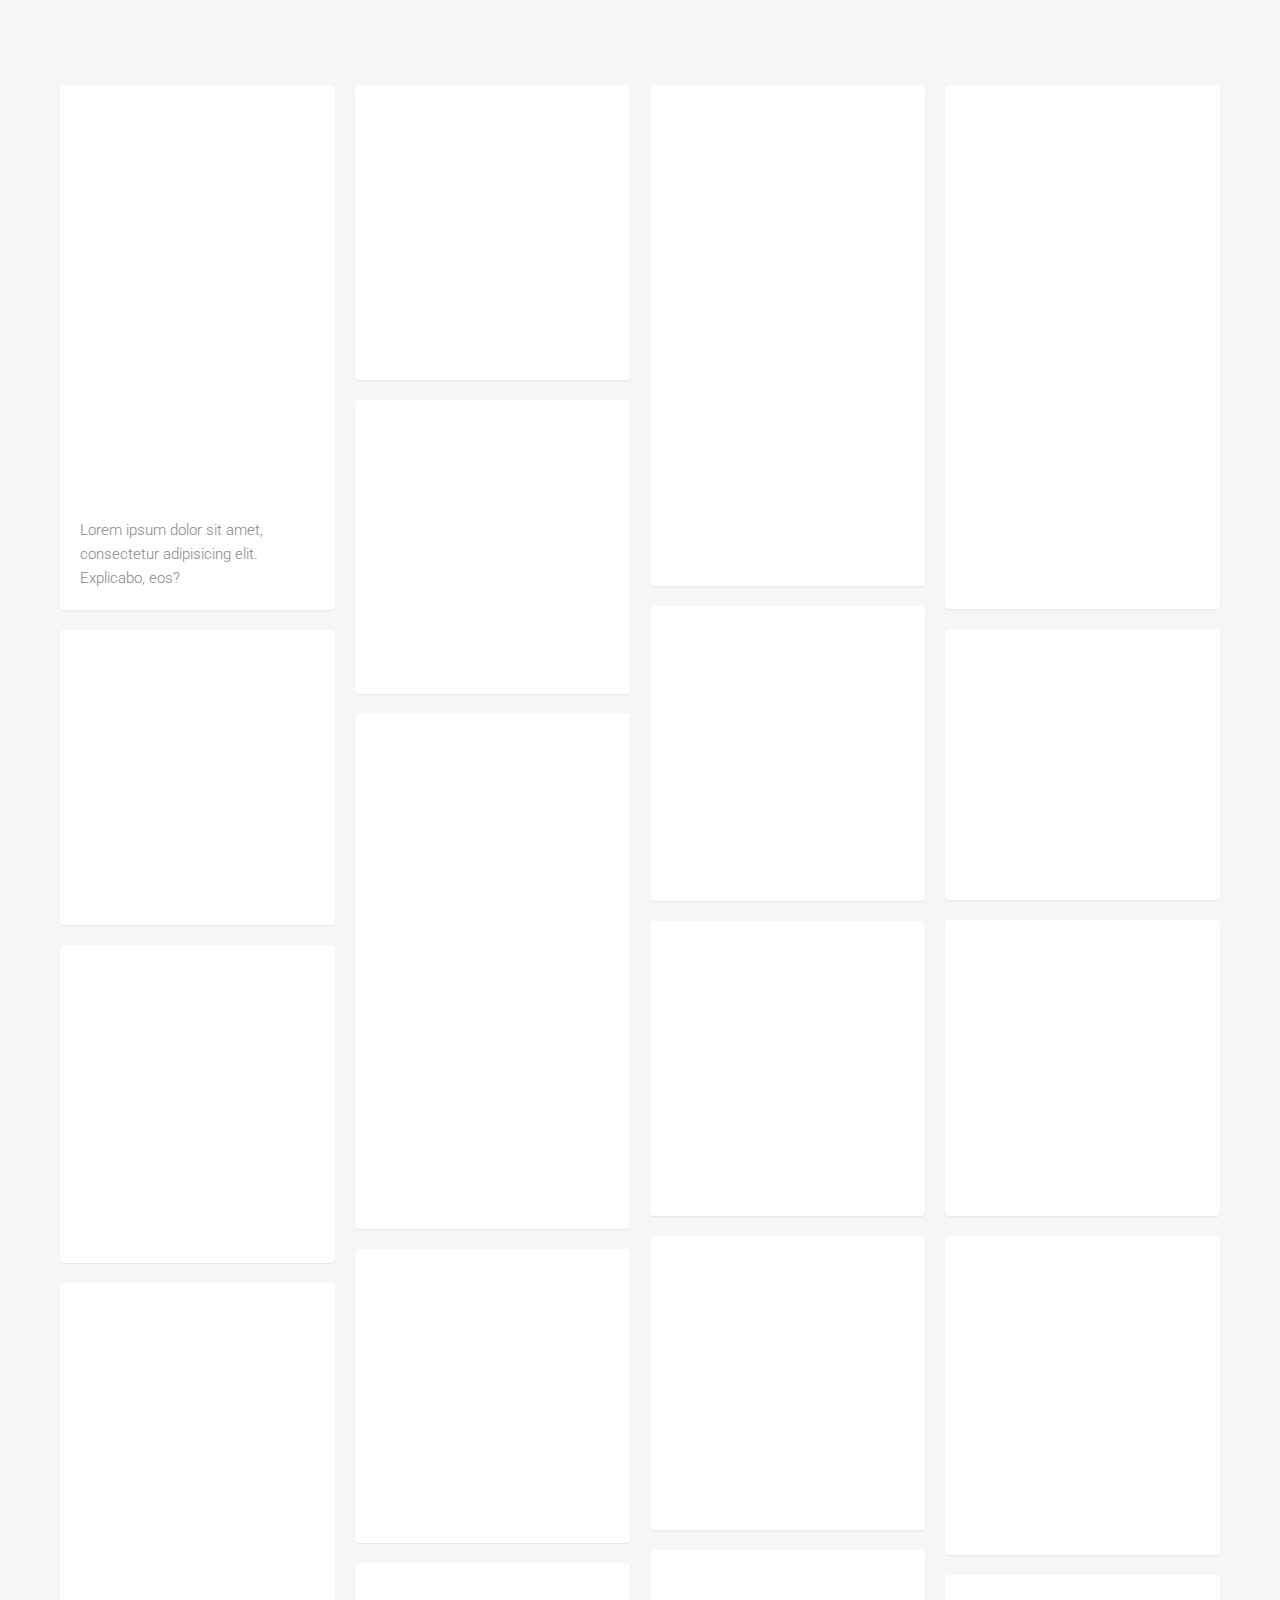
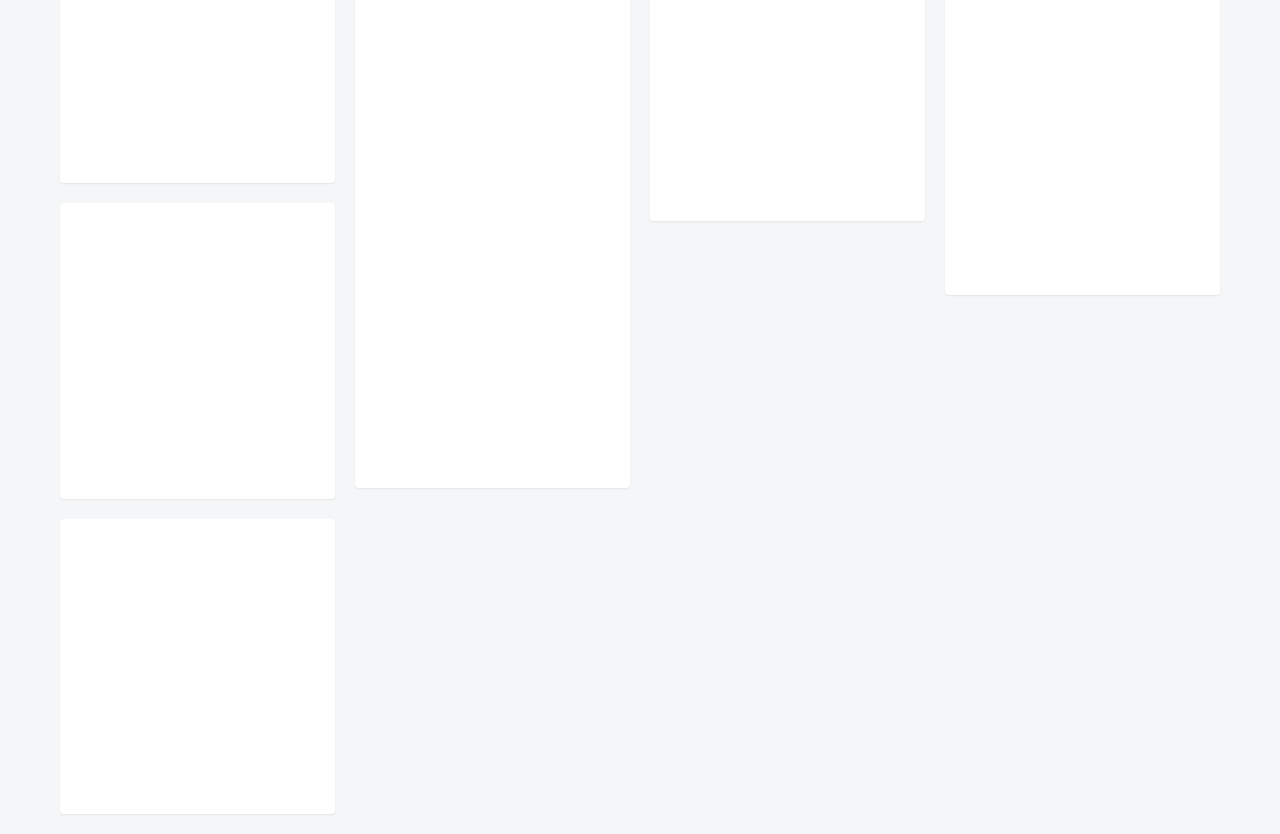
==== gallery/index.html @ cce954d1 "gallary" ====
<!DOCTYPE html>
<!--[if lt IE 7]>      <html class="no-js lt-ie9 lt-ie8 lt-ie7"> <![endif]-->
<!--[if IE 7]>         <html class="no-js lt-ie9 lt-ie8"> <![endif]-->
<!--[if IE 8]>         <html class="no-js lt-ie9"> <![endif]-->
<!--[if gt IE 8]><!--> <html class="no-js"> <!--<![endif]-->
	<head>
	<meta charset="utf-8">
	<meta http-equiv="X-UA-Compatible" content="IE=edge">
	<title>Hydrogen &mdash; A free HTML5 Template by FREEHTML5.CO</title>
	<meta name="viewport" content="width=device-width, initial-scale=1">
	<meta name="description" content="Free HTML5 Template by FREEHTML5.CO" />
	<meta name="keywords" content="free html5, free template, free bootstrap, html5, css3, mobile first, responsive" />
	<meta name="author" content="FREEHTML5.CO" />


  <!-- Facebook and Twitter integration -->
	<meta property="og:title" content=""/>
	<meta property="og:image" content=""/>
	<meta property="og:url" content=""/>
	<meta property="og:site_name" content=""/>
	<meta property="og:description" content=""/>
	<meta name="twitter:title" content="" />
	<meta name="twitter:image" content="" />
	<meta name="twitter:url" content="" />
	<meta name="twitter:card" content="" />

	<!-- Place favicon.ico and apple-touch-icon.png in the root directory -->
	<link rel="shortcut icon" href="favicon.ico">

	<!-- Google Webfonts -->
	<link href='http://fonts.googleapis.com/css?family=Roboto:400,300,100,500' rel='stylesheet' type='text/css'>
	<link href='https://fonts.googleapis.com/css?family=Montserrat:400,700' rel='stylesheet' type='text/css'>
	
	<!-- Animate.css -->
	<link rel="stylesheet" href="css/animate.css">
	<!-- Icomoon Icon Fonts-->
	<link rel="stylesheet" href="css/icomoon.css">
	<!-- Magnific Popup -->
	<link rel="stylesheet" href="css/magnific-popup.css">
	<!-- Salvattore -->
	<link rel="stylesheet" href="css/salvattore.css">
	<!-- Theme Style -->
	<link rel="stylesheet" href="css/style.css">
	<!-- Modernizr JS -->
	<script src="js/modernizr-2.6.2.min.js"></script>
	<!-- FOR IE9 below -->
	<!--[if lt IE 9]>
	<script src="js/respond.min.js"></script>
	<![endif]-->

	</head>
	<body>
	
	<div id="fh5co-main">
		<div class="container">

			<div class="row">

        <div id="fh5co-board" data-columns>

        	<div class="item">
        		<div class="animate-box">
	        		<a href="images/img_1.jpg" class="image-popup fh5co-board-img" title="Lorem ipsum dolor sit amet, consectetur adipisicing elit. Explicabo, eos?"><img src="images/img_1.jpg" alt="Free HTML5 Bootstrap template"></a>
        		</div>
        		<div class="fh5co-desc">Lorem ipsum dolor sit amet, consectetur adipisicing elit. Explicabo, eos?</div>
        	</div>
        	<div class="item">
        		<div class="animate-box">
	        		<a href="images/img_2.jpg" class="image-popup fh5co-board-img"><img src="images/img_2.jpg" alt="Free HTML5 Bootstrap template"></a>
	        		<div class="fh5co-desc">Veniam voluptatum voluptas tempora debitis harum totam vitae hic quos.</div>
        		</div>
        	</div>
        	<div class="item">
        		<div class="animate-box">
	        		<a href="images/img_3.jpg" class="image-popup fh5co-board-img"><img src="images/img_3.jpg" alt="Free HTML5 Bootstrap template"></a>
	        		<div class="fh5co-desc">Optio commodi quod vitae, vel, officiis similique quaerat odit dicta.</div>
        		</div>
        	</div>
        	<div class="item">
        		<div class="animate-box">
	        		<a href="images/img_4.jpg" class="image-popup fh5co-board-img"><img src="images/img_4.jpg" alt="Free HTML5 Bootstrap template"></a>
	        		<div class="fh5co-desc">Dolore itaque deserunt sit, at exercitationem delectus, consequuntur quaerat sapiente.</div>
        		</div>
        	</div>
        	<div class="item">
        		<div class="animate-box">
	        		<a href="images/img_5.jpg" class="image-popup fh5co-board-img"><img src="images/img_5.jpg" alt="Free HTML5 Bootstrap template"></a>
	        		<div class="fh5co-desc">Tempora distinctio inventore, nisi excepturi pariatur tempore sit quasi animi.</div>
        		</div>
        	</div>
        	<div class="item">
        		<div class="animate-box">
	        		<a href="images/img_6.jpg" class="image-popup fh5co-board-img"><img src="images/img_6.jpg" alt="Free HTML5 Bootstrap template"></a>
	        		<div class="fh5co-desc">Sequi, eaque suscipit accusamus. Necessitatibus libero, unde a nesciunt repellendus!</div>
        		</div>
        	</div>
        	<div class="item">
        		<div class="animate-box">
	        		<a href="images/img_7.jpg" class="image-popup fh5co-board-img"><img src="images/img_7.jpg" alt="Free HTML5 Bootstrap template"></a>
	        		<div class="fh5co-desc">Necessitatibus distinctio eos ipsam cum hic temporibus assumenda deleniti, soluta.</div>
        		</div>
        	</div>
        	<div class="item">
        		<div class="animate-box">
	        		<a href="images/img_8.jpg" class="image-popup fh5co-board-img"><img src="images/img_8.jpg" alt="Free HTML5 Bootstrap template"></a>
	        		<div class="fh5co-desc">Debitis voluptatum est error nulla voluptate eum maiores animi quasi?</div>
        		</div>
        	</div>
        	<div class="item">
        		<div class="animate-box">
	        		<a href="images/img_9.jpg" class="image-popup fh5co-board-img"><img src="images/img_9.jpg" alt="Free HTML5 Bootstrap template"></a>
	        		<div class="fh5co-desc">Maxime qui eius quisquam quidem quos unde consectetur accusamus adipisci!</div>
        		</div>
        	</div>
        	<div class="item">
        		<div class="animate-box">
	        		<a href="images/img_21.jpg" class="image-popup fh5co-board-img"><img src="images/img_21.jpg" alt="Free HTML5 Bootstrap template"></a>
	        		<div class="fh5co-desc">Deleniti aliquid, accusantium, consectetur harum eligendi vitae quaerat reiciendis sit?</div>
        		</div>
        	</div>
        	<div class="item">
        		<div class="animate-box">
	        		<a href="images/img_10.jpg" class="image-popup fh5co-board-img"><img src="images/img_10.jpg" alt="Free HTML5 Bootstrap template"></a>
	        		<div class="fh5co-desc">Incidunt, eaque et. Et odio excepturi, eveniet facilis explicabo assumenda.</div>
        		</div>
        	</div>
        	<div class="item">
        		<div class="animate-box">
	        		<a href="images/img_11.jpg" class="image-popup fh5co-board-img"><img src="images/img_11.jpg" alt="Free HTML5 Bootstrap template"></a>
	        		<div class="fh5co-desc">Laborum dolores nihil voluptates quas alias distinctio fugiat tempora sit.</div>
        		</div>
        	</div>
        	<div class="item">
        		<div class="animate-box">
	        		<a href="images/img_12.jpg" class="image-popup fh5co-board-img"><img src="images/img_12.jpg" alt="Free HTML5 Bootstrap template"></a>
	        		<div class="fh5co-desc">Sit, quis nulla amet numquam fugit, in reiciendis laboriosam dolor.</div>
        		</div>
        	</div>
        	<div class="item">
        		<div class="animate-box">
	        		<a href="images/img_23.jpg" class="image-popup fh5co-board-img"><img src="images/img_23.jpg" alt="Free HTML5 Bootstrap template"></a>
	        		<div class="fh5co-desc">Sunt numquam itaque delectus, dignissimos dolorem obcaecati vel, atque eos.</div>
        		</div>
        	</div>
        	<div class="item">
        		<div class="animate-box">
	        		<a href="images/img_24.jpg" class="image-popup fh5co-board-img"><img src="images/img_24.jpg" alt="Free HTML5 Bootstrap template"></a>
	        		<div class="fh5co-desc">Adipisci consequuntur ipsa fugit perspiciatis eligendi. Omnis blanditiis, totam placeat.</div>
        		</div>
        	</div>
        	<div class="item">
        		<div class="animate-box">
	        		<a href="images/img_25.jpg" class="image-popup fh5co-board-img"><img src="images/img_25.jpg" alt="Free HTML5 Bootstrap template"></a>
	        		<div class="fh5co-desc">Quos repellendus repudiandae debitis reprehenderit cupiditate cumque accusamus exercitationem, harum.</div>
        		</div>
        	</div>
        	<div class="item">
        		<div class="animate-box">
	        		<a href="images/img_26.jpg" class="image-popup fh5co-board-img"><img src="images/img_26.jpg" alt="Free HTML5 Bootstrap template"></a>
	        		<div class="fh5co-desc">Sunt numquam itaque delectus, dignissimos dolorem obcaecati vel, atque eos.</div>
        		</div>
        	</div>
        	<div class="item">
        		<div class="animate-box">
	        		<a href="images/img_27.jpg" class="image-popup fh5co-board-img"><img src="images/img_27.jpg" alt="Free HTML5 Bootstrap template"></a>
	        		<div class="fh5co-desc">Adipisci consequuntur ipsa fugit perspiciatis eligendi. Omnis blanditiis, totam placeat.</div>
        		</div>
        	</div>
        	<div class="item">
        		<div class="animate-box">
	        		<a href="images/img_28.jpg" class="image-popup fh5co-board-img"><img src="images/img_28.jpg" alt="Free HTML5 Bootstrap template"></a>
	        		<div class="fh5co-desc">Adipisci consequuntur ipsa fugit perspiciatis eligendi. Omnis blanditiis, totam placeat.</div>
        		</div>
        	</div>
        	<div class="item">
        		<div class="animate-box">
	        		<a href="images/img_29.jpg" class="image-popup fh5co-board-img"><img src="images/img_29.jpg" alt="Free HTML5 Bootstrap template"></a>
	        		<div class="fh5co-desc">Adipisci consequuntur ipsa fugit perspiciatis eligendi. Omnis blanditiis, totam placeat.</div>
        		</div>
        	</div>
        	<div class="item">
        		<div class="animate-box">
	        		<a href="images/img_30.jpg" class="image-popup fh5co-board-img"><img src="images/img_30.jpg" alt="Free HTML5 Bootstrap template"></a>
	        		<div class="fh5co-desc">Adipisci consequuntur ipsa fugit perspiciatis eligendi. Omnis blanditiis, totam placeat.</div>
        		</div>
        	</div>
        </div>
        </div>
       </div>
	</div>



	<!-- jQuery -->
	<script src="js/jquery.min.js"></script>
	<!-- jQuery Easing -->
	<script src="js/jquery.easing.1.3.js"></script>
	<!-- Bootstrap -->
	<script src="js/bootstrap.min.js"></script>
	<!-- Waypoints -->
	<script src="js/jquery.waypoints.min.js"></script>
	<!-- Magnific Popup -->
	<script src="js/jquery.magnific-popup.min.js"></script>
	<!-- Salvattore -->
	<script src="js/salvattore.min.js"></script>
	<!-- Main JS -->
	<script src="js/main.js"></script>

	

	
	</body>
</html>
---- gallery/css/icomoon.css ----
@font-face {
	font-family: 'icomoon';
	src:url('../fonts/icomoon/icomoon.eot?srf3rx');
	src:url('../fonts/icomoon/icomoon.eot?srf3rx#iefix') format('embedded-opentype'),
		url('../fonts/icomoon/icomoon.ttf?srf3rx') format('truetype'),
		url('../fonts/icomoon/icomoon.woff?srf3rx') format('woff'),
		url('../fonts/icomoon/icomoon.svg?srf3rx#icomoon') format('svg');
	font-weight: normal;
	font-style: normal;
}

[class^="icon-"], [class*=" icon-"] {
	font-family: 'icomoon';
	speak: none;
	font-style: normal;
	font-weight: normal;
	font-variant: normal;
	text-transform: none;
	line-height: 1;

	/* Better Font Rendering =========== */
	-webkit-font-smoothing: antialiased;
	-moz-osx-font-smoothing: grayscale;
}

.icon-add-to-list:before {
	content: "\e600";
}
.icon-classic-computer:before {
	content: "\e601";
}
.icon-controller-fast-backward:before {
	content: "\e602";
}
.icon-creative-commons-attribution:before {
	content: "\e603";
}
.icon-creative-commons-noderivs:before {
	content: "\e604";
}
.icon-creative-commons-noncommercial-eu:before {
	content: "\e605";
}
.icon-creative-commons-noncommercial-us:before {
	content: "\e606";
}
.icon-creative-commons-public-domain:before {
	content: "\e607";
}
.icon-creative-commons-remix:before {
	content: "\e608";
}
.icon-creative-commons-share:before {
	content: "\e609";
}
.icon-creative-commons-sharealike:before {
	content: "\e60a";
}
.icon-creative-commons:before {
	content: "\e60b";
}
.icon-document-landscape:before {
	content: "\e60c";
}
.icon-remove-user:before {
	content: "\e60d";
}
.icon-warning:before {
	content: "\e60e";
}
.icon-arrow-bold-down:before {
	content: "\e60f";
}
.icon-arrow-bold-left:before {
	content: "\e610";
}
.icon-arrow-bold-right:before {
	content: "\e611";
}
.icon-arrow-bold-up:before {
	content: "\e612";
}
.icon-arrow-down:before {
	content: "\e613";
}
.icon-arrow-left:before {
	content: "\e614";
}
.icon-arrow-long-down:before {
	content: "\e615";
}
.icon-arrow-long-left:before {
	content: "\e616";
}
.icon-arrow-long-right:before {
	content: "\e617";
}
.icon-arrow-long-up:before {
	content: "\e618";
}
.icon-arrow-right:before {
	content: "\e619";
}
.icon-arrow-up:before {
	content: "\e61a";
}
.icon-arrow-with-circle-down:before {
	content: "\e61b";
}
.icon-arrow-with-circle-left:before {
	content: "\e61c";
}
.icon-arrow-with-circle-right:before {
	content: "\e61d";
}
.icon-arrow-with-circle-up:before {
	content: "\e61e";
}
.icon-bookmark:before {
	content: "\e61f";
}
.icon-bookmarks:before {
	content: "\e620";
}
.icon-chevron-down:before {
	content: "\e621";
}
.icon-chevron-left:before {
	content: "\e622";
}
.icon-chevron-right:before {
	content: "\e623";
}
.icon-chevron-small-down:before {
	content: "\e624";
}
.icon-chevron-small-left:before {
	content: "\e625";
}
.icon-chevron-small-right:before {
	content: "\e626";
}
.icon-chevron-small-up:before {
	content: "\e627";
}
.icon-chevron-thin-down:before {
	content: "\e628";
}
.icon-chevron-thin-left:before {
	content: "\e629";
}
.icon-chevron-thin-right:before {
	content: "\e62a";
}
.icon-chevron-thin-up:before {
	content: "\e62b";
}
.icon-chevron-up:before {
	content: "\e62c";
}
.icon-chevron-with-circle-down:before {
	content: "\e62d";
}
.icon-chevron-with-circle-left:before {
	content: "\e62e";
}
.icon-chevron-with-circle-right:before {
	content: "\e62f";
}
.icon-chevron-with-circle-up:before {
	content: "\e630";
}
.icon-cloud:before {
	content: "\e631";
}
.icon-controller-fast-forward:before {
	content: "\e632";
}
.icon-controller-jump-to-start:before {
	content: "\e633";
}
.icon-controller-next:before {
	content: "\e634";
}
.icon-controller-paus:before {
	content: "\e635";
}
.icon-controller-play:before {
	content: "\e636";
}
.icon-controller-record:before {
	content: "\e637";
}
.icon-controller-stop:before {
	content: "\e638";
}
.icon-controller-volume:before {
	content: "\e639";
}
.icon-dot-single:before {
	content: "\e63a";
}
.icon-dots-three-horizontal:before {
	content: "\e63b";
}
.icon-dots-three-vertical:before {
	content: "\e63c";
}
.icon-dots-two-horizontal:before {
	content: "\e63d";
}
.icon-dots-two-vertical:before {
	content: "\e63e";
}
.icon-download:before {
	content: "\e63f";
}
.icon-emoji-flirt:before {
	content: "\e640";
}
.icon-flow-branch:before {
	content: "\e641";
}
.icon-flow-cascade:before {
	content: "\e642";
}
.icon-flow-line:before {
	content: "\e643";
}
.icon-flow-parallel:before {
	content: "\e644";
}
.icon-flow-tree:before {
	content: "\e645";
}
.icon-install:before {
	content: "\e646";
}
.icon-layers:before {
	content: "\e647";
}
.icon-open-book:before {
	content: "\e648";
}
.icon-resize-100:before {
	content: "\e649";
}
.icon-resize-full-screen:before {
	content: "\e64a";
}
.icon-save:before {
	content: "\e64b";
}
.icon-select-arrows:before {
	content: "\e64c";
}
.icon-sound-mute:before {
	content: "\e64d";
}
.icon-sound:before {
	content: "\e64e";
}
.icon-trash:before {
	content: "\e64f";
}
.icon-triangle-down:before {
	content: "\e650";
}
.icon-triangle-left:before {
	content: "\e651";
}
.icon-triangle-right:before {
	content: "\e652";
}
.icon-triangle-up:before {
	content: "\e653";
}
.icon-uninstall:before {
	content: "\e654";
}
.icon-upload-to-cloud:before {
	content: "\e655";
}
.icon-upload:before {
	content: "\e656";
}
.icon-add-user:before {
	content: "\e657";
}
.icon-address:before {
	content: "\e658";
}
.icon-adjust:before {
	content: "\e659";
}
.icon-air:before {
	content: "\e65a";
}
.icon-aircraft-landing:before {
	content: "\e65b";
}
.icon-aircraft-take-off:before {
	content: "\e65c";
}
.icon-aircraft:before {
	content: "\e65d";
}
.icon-align-bottom:before {
	content: "\e65e";
}
.icon-align-horizontal-middle:before {
	content: "\e65f";
}
.icon-align-left:before {
	content: "\e660";
}
.icon-align-right:before {
	content: "\e661";
}
.icon-align-top:before {
	content: "\e662";
}
.icon-align-vertical-middle:before {
	content: "\e663";
}
.icon-archive:before {
	content: "\e664";
}
.icon-area-graph:before {
	content: "\e665";
}
.icon-attachment:before {
	content: "\e666";
}
.icon-awareness-ribbon:before {
	content: "\e667";
}
.icon-back-in-time:before {
	content: "\e668";
}
.icon-back:before {
	content: "\e669";
}
.icon-bar-graph:before {
	content: "\e66a";
}
.icon-battery:before {
	content: "\e66b";
}
.icon-beamed-note:before {
	content: "\e66c";
}
.icon-bell:before {
	content: "\e66d";
}
.icon-blackboard:before {
	content: "\e66e";
}
.icon-block:before {
	content: "\e66f";
}
.icon-book:before {
	content: "\e670";
}
.icon-bowl:before {
	content: "\e671";
}
.icon-box:before {
	content: "\e672";
}
.icon-briefcase:before {
	content: "\e673";
}
.icon-browser:before {
	content: "\e674";
}
.icon-brush:before {
	content: "\e675";
}
.icon-bucket:before {
	content: "\e676";
}
.icon-cake:before {
	content: "\e677";
}
.icon-calculator:before {
	content: "\e678";
}
.icon-calendar:before {
	content: "\e679";
}
.icon-camera:before {
	content: "\e67a";
}
.icon-ccw:before {
	content: "\e67b";
}
.icon-chat:before {
	content: "\e67c";
}
.icon-check:before {
	content: "\e67d";
}
.icon-circle-with-cross:before {
	content: "\e67e";
}
.icon-circle-with-minus:before {
	content: "\e67f";
}
.icon-circle-with-plus:before {
	content: "\e680";
}
.icon-circle:before {
	content: "\e681";
}
.icon-circular-graph:before {
	content: "\e682";
}
.icon-clapperboard:before {
	content: "\e683";
}
.icon-clipboard:before {
	content: "\e684";
}
.icon-clock:before {
	content: "\e685";
}
.icon-code:before {
	content: "\e686";
}
.icon-cog:before {
	content: "\e687";
}
.icon-colours:before {
	content: "\e688";
}
.icon-compass:before {
	content: "\e689";
}
.icon-copy:before {
	content: "\e68a";
}
.icon-credit-card:before {
	content: "\e68b";
}
.icon-credit:before {
	content: "\e68c";
}
.icon-cross:before {
	content: "\e68d";
}
.icon-cup:before {
	content: "\e68e";
}
.icon-cw:before {
	content: "\e68f";
}
.icon-cycle:before {
	content: "\e690";
}
.icon-database:before {
	content: "\e691";
}
.icon-dial-pad:before {
	content: "\e692";
}
.icon-direction:before {
	content: "\e693";
}
.icon-document:before {
	content: "\e694";
}
.icon-documents:before {
	content: "\e695";
}
.icon-drink:before {
	content: "\e696";
}
.icon-drive:before {
	content: "\e697";
}
.icon-drop:before {
	content: "\e698";
}
.icon-edit:before {
	content: "\e699";
}
.icon-email:before {
	content: "\e69a";
}
.icon-emoji-happy:before {
	content: "\e69b";
}
.icon-emoji-neutral:before {
	content: "\e69c";
}
.icon-emoji-sad:before {
	content: "\e69d";
}
.icon-erase:before {
	content: "\e69e";
}
.icon-eraser:before {
	content: "\e69f";
}
.icon-export:before {
	content: "\e6a0";
}
.icon-eye:before {
	content: "\e6a1";
}
.icon-feather:before {
	content: "\e6a2";
}
.icon-flag:before {
	content: "\e6a3";
}
.icon-flash:before {
	content: "\e6a4";
}
.icon-flashlight:before {
	content: "\e6a5";
}
.icon-flat-brush:before {
	content: "\e6a6";
}
.icon-folder-images:before {
	content: "\e6a7";
}
.icon-folder-music:before {
	content: "\e6a8";
}
.icon-folder-video:before {
	content: "\e6a9";
}
.icon-folder:before {
	content: "\e6aa";
}
.icon-forward:before {
	content: "\e6ab";
}
.icon-funnel:before {
	content: "\e6ac";
}
.icon-game-controller:before {
	content: "\e6ad";
}
.icon-gauge:before {
	content: "\e6ae";
}
.icon-globe:before {
	content: "\e6af";
}
.icon-graduation-cap:before {
	content: "\e6b0";
}
.icon-grid:before {
	content: "\e6b1";
}
.icon-hair-cross:before {
	content: "\e6b2";
}
.icon-hand:before {
	content: "\e6b3";
}
.icon-heart-outlined:before {
	content: "\e6b4";
}
.icon-heart:before {
	content: "\e6b5";
}
.icon-help-with-circle:before {
	content: "\e6b6";
}
.icon-help:before {
	content: "\e6b7";
}
.icon-home:before {
	content: "\e6b8";
}
.icon-hour-glass:before {
	content: "\e6b9";
}
.icon-image-inverted:before {
	content: "\e6ba";
}
.icon-image:before {
	content: "\e6bb";
}
.icon-images:before {
	content: "\e6bc";
}
.icon-inbox:before {
	content: "\e6bd";
}
.icon-infinity:before {
	content: "\e6be";
}
.icon-info-with-circle:before {
	content: "\e6bf";
}
.icon-info:before {
	content: "\e6c0";
}
.icon-key:before {
	content: "\e6c1";
}
.icon-keyboard:before {
	content: "\e6c2";
}
.icon-lab-flask:before {
	content: "\e6c3";
}
.icon-landline:before {
	content: "\e6c4";
}
.icon-language:before {
	content: "\e6c5";
}
.icon-laptop:before {
	content: "\e6c6";
}
.icon-leaf:before {
	content: "\e6c7";
}
.icon-level-down:before {
	content: "\e6c8";
}
.icon-level-up:before {
	content: "\e6c9";
}
.icon-lifebuoy:before {
	content: "\e6ca";
}
.icon-light-bulb:before {
	content: "\e6cb";
}
.icon-light-down:before {
	content: "\e6cc";
}
.icon-light-up:before {
	content: "\e6cd";
}
.icon-line-graph:before {
	content: "\e6ce";
}
.icon-link:before {
	content: "\e6cf";
}
.icon-list:before {
	content: "\e6d0";
}
.icon-location-pin:before {
	content: "\e6d1";
}
.icon-location:before {
	content: "\e6d2";
}
.icon-lock-open:before {
	content: "\e6d3";
}
.icon-lock:before {
	content: "\e6d4";
}
.icon-log-out:before {
	content: "\e6d5";
}
.icon-login:before {
	content: "\e6d6";
}
.icon-loop:before {
	content: "\e6d7";
}
.icon-magnet:before {
	content: "\e6d8";
}
.icon-magnifying-glass:before {
	content: "\e6d9";
}
.icon-mail:before {
	content: "\e6da";
}
.icon-man:before {
	content: "\e6db";
}
.icon-map:before {
	content: "\e6dc";
}
.icon-mask:before {
	content: "\e6dd";
}
.icon-medal:before {
	content: "\e6de";
}
.icon-megaphone:before {
	content: "\e6df";
}
.icon-menu:before {
	content: "\e6e0";
}
.icon-message:before {
	content: "\e6e1";
}
.icon-mic:before {
	content: "\e6e2";
}
.icon-minus:before {
	content: "\e6e3";
}
.icon-mobile:before {
	content: "\e6e4";
}
.icon-modern-mic:before {
	content: "\e6e5";
}
.icon-moon:before {
	content: "\e6e6";
}
.icon-mouse:before {
	content: "\e6e7";
}
.icon-music:before {
	content: "\e6e8";
}
.icon-network:before {
	content: "\e6e9";
}
.icon-new-message:before {
	content: "\e6ea";
}
.icon-new:before {
	content: "\e6eb";
}
.icon-news:before {
	content: "\e6ec";
}
.icon-note:before {
	content: "\e6ed";
}
.icon-notification:before {
	content: "\e6ee";
}
.icon-old-mobile:before {
	content: "\e6ef";
}
.icon-old-phone:before {
	content: "\e6f0";
}
.icon-palette:before {
	content: "\e6f1";
}
.icon-paper-plane:before {
	content: "\e6f2";
}
.icon-pencil:before {
	content: "\e6f3";
}
.icon-phone:before {
	content: "\e6f4";
}
.icon-pie-chart:before {
	content: "\e6f5";
}
.icon-pin:before {
	content: "\e6f6";
}
.icon-plus:before {
	content: "\e6f7";
}
.icon-popup:before {
	content: "\e6f8";
}
.icon-power-plug:before {
	content: "\e6f9";
}
.icon-price-ribbon:before {
	content: "\e6fa";
}
.icon-price-tag:before {
	content: "\e6fb";
}
.icon-print:before {
	content: "\e6fc";
}
.icon-progress-empty:before {
	content: "\e6fd";
}
.icon-progress-full:before {
	content: "\e6fe";
}
.icon-progress-one:before {
	content: "\e6ff";
}
.icon-progress-two:before {
	content: "\e700";
}
.icon-publish:before {
	content: "\e701";
}
.icon-quote:before {
	content: "\e702";
}
.icon-radio:before {
	content: "\e703";
}
.icon-reply-all:before {
	content: "\e704";
}
.icon-reply:before {
	content: "\e705";
}
.icon-retweet:before {
	content: "\e706";
}
.icon-rocket:before {
	content: "\e707";
}
.icon-round-brush:before {
	content: "\e708";
}
.icon-rss:before {
	content: "\e709";
}
.icon-ruler:before {
	content: "\e70a";
}
.icon-scissors:before {
	content: "\e70b";
}
.icon-share-alternitive:before {
	content: "\e70c";
}
.icon-share:before {
	content: "\e70d";
}
.icon-shareable:before {
	content: "\e70e";
}
.icon-shield:before {
	content: "\e70f";
}
.icon-shop:before {
	content: "\e710";
}
.icon-shopping-bag:before {
	content: "\e711";
}
.icon-shopping-basket:before {
	content: "\e712";
}
.icon-shopping-cart:before {
	content: "\e713";
}
.icon-shuffle:before {
	content: "\e714";
}
.icon-signal:before {
	content: "\e715";
}
.icon-sound-mix:before {
	content: "\e716";
}
.icon-sports-club:before {
	content: "\e717";
}
.icon-spreadsheet:before {
	content: "\e718";
}
.icon-squared-cross:before {
	content: "\e719";
}
.icon-squared-minus:before {
	content: "\e71a";
}
.icon-squared-plus:before {
	content: "\e71b";
}
.icon-star-outlined:before {
	content: "\e71c";
}
.icon-star:before {
	content: "\e71d";
}
.icon-stopwatch:before {
	content: "\e71e";
}
.icon-suitcase:before {
	content: "\e71f";
}
.icon-swap:before {
	content: "\e720";
}
.icon-sweden:before {
	content: "\e721";
}
.icon-switch:before {
	content: "\e722";
}
.icon-tablet:before {
	content: "\e723";
}
.icon-tag:before {
	content: "\e724";
}
.icon-text-document-inverted:before {
	content: "\e725";
}
.icon-text-document:before {
	content: "\e726";
}
.icon-text:before {
	content: "\e727";
}
.icon-thermometer:before {
	content: "\e728";
}
.icon-thumbs-down:before {
	content: "\e729";
}
.icon-thumbs-up:before {
	content: "\e72a";
}
.icon-thunder-cloud:before {
	content: "\e72b";
}
.icon-ticket:before {
	content: "\e72c";
}
.icon-time-slot:before {
	content: "\e72d";
}
.icon-tools:before {
	content: "\e72e";
}
.icon-traffic-cone:before {
	content: "\e72f";
}
.icon-tree:before {
	content: "\e730";
}
.icon-trophy:before {
	content: "\e731";
}
.icon-tv:before {
	content: "\e732";
}
.icon-typing:before {
	content: "\e733";
}
.icon-unread:before {
	content: "\e734";
}
.icon-untag:before {
	content: "\e735";
}
.icon-user:before {
	content: "\e736";
}
.icon-users:before {
	content: "\e737";
}
.icon-v-card:before {
	content: "\e738";
}
.icon-video:before {
	content: "\e739";
}
.icon-vinyl:before {
	content: "\e73a";
}
.icon-voicemail:before {
	content: "\e73b";
}
.icon-wallet:before {
	content: "\e73c";
}
.icon-water:before {
	content: "\e73d";
}
.icon-px-with-circle:before {
	content: "\e73e";
}
.icon-px:before {
	content: "\e73f";
}
.icon-basecamp:before {
	content: "\e740";
}
.icon-behance:before {
	content: "\e741";
}
.icon-creative-cloud:before {
	content: "\e742";
}
.icon-dropbox:before {
	content: "\e743";
}
.icon-evernote:before {
	content: "\e744";
}
.icon-flattr:before {
	content: "\e745";
}
.icon-foursquare:before {
	content: "\e746";
}
.icon-google-drive:before {
	content: "\e747";
}
.icon-google-hangouts:before {
	content: "\e748";
}
.icon-grooveshark:before {
	content: "\e749";
}
.icon-icloud:before {
	content: "\e74a";
}
.icon-mixi:before {
	content: "\e74b";
}
.icon-onedrive:before {
	content: "\e74c";
}
.icon-paypal:before {
	content: "\e74d";
}
.icon-picasa:before {
	content: "\e74e";
}
.icon-qq:before {
	content: "\e74f";
}
.icon-rdio-with-circle:before {
	content: "\e750";
}
.icon-renren:before {
	content: "\e751";
}
.icon-scribd:before {
	content: "\e752";
}
.icon-sina-weibo:before {
	content: "\e753";
}
.icon-skype-with-circle:before {
	content: "\e754";
}
.icon-skype:before {
	content: "\e755";
}
.icon-slideshare:before {
	content: "\e756";
}
.icon-smashing:before {
	content: "\e757";
}
.icon-soundcloud:before {
	content: "\e758";
}
.icon-spotify-with-circle:before {
	content: "\e759";
}
.icon-spotify:before {
	content: "\e75a";
}
.icon-swarm:before {
	content: "\e75b";
}
.icon-vine-with-circle:before {
	content: "\e75c";
}
.icon-vine:before {
	content: "\e75d";
}
.icon-vk-alternitive:before {
	content: "\e75e";
}
.icon-vk-with-circle:before {
	content: "\e75f";
}
.icon-vk:before {
	content: "\e760";
}
.icon-xing-with-circle:before {
	content: "\e761";
}
.icon-xing:before {
	content: "\e762";
}
.icon-yelp:before {
	content: "\e763";
}
.icon-dribbble-with-circle:before {
	content: "\e764";
}
.icon-dribbble:before {
	content: "\e765";
}
.icon-facebook-with-circle:before {
	content: "\e766";
}
.icon-facebook:before {
	content: "\e767";
}
.icon-flickr-with-circle:before {
	content: "\e768";
}
.icon-flickr:before {
	content: "\e769";
}
.icon-github-with-circle:before {
	content: "\e76a";
}
.icon-github:before {
	content: "\e76b";
}
.icon-google-with-circle:before {
	content: "\e76c";
}
.icon-google:before {
	content: "\e76d";
}
.icon-instagram-with-circle:before {
	content: "\e76e";
}
.icon-instagram:before {
	content: "\e76f";
}
.icon-lastfm-with-circle:before {
	content: "\e770";
}
.icon-lastfm:before {
	content: "\e771";
}
.icon-linkedin-with-circle:before {
	content: "\e772";
}
.icon-linkedin:before {
	content: "\e773";
}
.icon-pinterest-with-circle:before {
	content: "\e774";
}
.icon-pinterest:before {
	content: "\e775";
}
.icon-rdio:before {
	content: "\e776";
}
.icon-stumbleupon-with-circle:before {
	content: "\e777";
}
.icon-stumbleupon:before {
	content: "\e778";
}
.icon-tumblr-with-circle:before {
	content: "\e779";
}
.icon-tumblr:before {
	content: "\e77a";
}
.icon-twitter-with-circle:before {
	content: "\e77b";
}
.icon-twitter:before {
	content: "\e77c";
}
.icon-vimeo-with-circle:before {
	content: "\e77d";
}
.icon-vimeo:before {
	content: "\e77e";
}
.icon-youtube-with-circle:before {
	content: "\e77f";
}
.icon-youtube:before {
	content: "\e780";
}
.icon-eye2:before {
	content: "\e000";
}
.icon-paper-clip:before {
	content: "\e001";
}
.icon-mail2:before {
	content: "\e002";
}
.icon-toggle:before {
	content: "\e003";
}
.icon-layout:before {
	content: "\e004";
}
.icon-link2:before {
	content: "\e005";
}
.icon-bell2:before {
	content: "\e006";
}
.icon-lock2:before {
	content: "\e007";
}
.icon-unlock:before {
	content: "\e008";
}
.icon-ribbon:before {
	content: "\e009";
}
.icon-image2:before {
	content: "\e010";
}
.icon-signal2:before {
	content: "\e011";
}
.icon-target:before {
	content: "\e012";
}
.icon-clipboard2:before {
	content: "\e013";
}
.icon-clock2:before {
	content: "\e014";
}
.icon-watch:before {
	content: "\e015";
}
.icon-air-play:before {
	content: "\e016";
}
.icon-camera2:before {
	content: "\e017";
}
.icon-video2:before {
	content: "\e018";
}
.icon-disc:before {
	content: "\e019";
}
.icon-printer:before {
	content: "\e020";
}
.icon-monitor:before {
	content: "\e021";
}
.icon-server:before {
	content: "\e022";
}
.icon-cog2:before {
	content: "\e023";
}
.icon-heart2:before {
	content: "\e024";
}
.icon-paragraph:before {
	content: "\e025";
}
.icon-align-justify:before {
	content: "\e026";
}
.icon-align-left2:before {
	content: "\e027";
}
.icon-align-center:before {
	content: "\e028";
}
.icon-align-right2:before {
	content: "\e029";
}
.icon-book2:before {
	content: "\e030";
}
.icon-layers2:before {
	content: "\e031";
}
.icon-stack:before {
	content: "\e032";
}
.icon-stack-2:before {
	content: "\e033";
}
.icon-paper:before {
	content: "\e034";
}
.icon-paper-stack:before {
	content: "\e035";
}
.icon-search:before {
	content: "\e036";
}
.icon-zoom-in:before {
	content: "\e037";
}
.icon-zoom-out:before {
	content: "\e038";
}
.icon-reply2:before {
	content: "\e039";
}
.icon-circle-plus:before {
	content: "\e040";
}
.icon-circle-minus:before {
	content: "\e041";
}
.icon-circle-check:before {
	content: "\e042";
}
.icon-circle-cross:before {
	content: "\e043";
}
.icon-square-plus:before {
	content: "\e044";
}
.icon-square-minus:before {
	content: "\e045";
}
.icon-square-check:before {
	content: "\e046";
}
.icon-square-cross:before {
	content: "\e047";
}
.icon-microphone:before {
	content: "\e048";
}
.icon-record:before {
	content: "\e049";
}
.icon-skip-back:before {
	content: "\e050";
}
.icon-rewind:before {
	content: "\e051";
}
.icon-play:before {
	content: "\e052";
}
.icon-pause:before {
	content: "\e053";
}
.icon-stop:before {
	content: "\e054";
}
.icon-fast-forward:before {
	content: "\e055";
}
.icon-skip-forward:before {
	content: "\e056";
}
.icon-shuffle2:before {
	content: "\e057";
}
.icon-repeat:before {
	content: "\e058";
}
.icon-folder2:before {
	content: "\e059";
}
.icon-umbrella:before {
	content: "\e060";
}
.icon-moon2:before {
	content: "\e061";
}
.icon-thermometer2:before {
	content: "\e062";
}
.icon-drop2:before {
	content: "\e063";
}
.icon-sun:before {
	content: "\e064";
}
.icon-cloud2:before {
	content: "\e065";
}
.icon-cloud-upload:before {
	content: "\e066";
}
.icon-cloud-download:before {
	content: "\e067";
}
.icon-upload2:before {
	content: "\e068";
}
.icon-download2:before {
	content: "\e069";
}
.icon-location2:before {
	content: "\e070";
}
.icon-location-2:before {
	content: "\e071";
}
.icon-map2:before {
	content: "\e072";
}
.icon-battery2:before {
	content: "\e073";
}
.icon-head:before {
	content: "\e074";
}
.icon-briefcase2:before {
	content: "\e075";
}
.icon-speech-bubble:before {
	content: "\e076";
}
.icon-anchor:before {
	content: "\e077";
}
.icon-globe2:before {
	content: "\e078";
}
.icon-box2:before {
	content: "\e079";
}
.icon-reload:before {
	content: "\e080";
}
.icon-share2:before {
	content: "\e081";
}
.icon-marquee:before {
	content: "\e082";
}
.icon-marquee-plus:before {
	content: "\e083";
}
.icon-marquee-minus:before {
	content: "\e084";
}
.icon-tag2:before {
	content: "\e085";
}
.icon-power:before {
	content: "\e086";
}
.icon-command:before {
	content: "\e087";
}
.icon-alt:before {
	content: "\e088";
}
.icon-esc:before {
	content: "\e089";
}
.icon-bar-graph2:before {
	content: "\e090";
}
.icon-bar-graph-2:before {
	content: "\e091";
}
.icon-pie-graph:before {
	content: "\e092";
}
.icon-star2:before {
	content: "\e093";
}
.icon-arrow-left2:before {
	content: "\e094";
}
.icon-arrow-right2:before {
	content: "\e095";
}
.icon-arrow-up2:before {
	content: "\e096";
}
.icon-arrow-down2:before {
	content: "\e097";
}
.icon-volume:before {
	content: "\e098";
}
.icon-mute:before {
	content: "\e099";
}
.icon-content-right:before {
	content: "\e100";
}
.icon-content-left:before {
	content: "\e101";
}
.icon-grid2:before {
	content: "\e102";
}
.icon-grid-2:before {
	content: "\e103";
}
.icon-columns:before {
	content: "\e104";
}
.icon-loader:before {
	content: "\e105";
}
.icon-bag:before {
	content: "\e106";
}
.icon-ban:before {
	content: "\e107";
}
.icon-flag2:before {
	content: "\e108";
}
.icon-trash2:before {
	content: "\e109";
}
.icon-expand:before {
	content: "\e110";
}
.icon-contract:before {
	content: "\e111";
}
.icon-maximize:before {
	content: "\e112";
}
.icon-minimize:before {
	content: "\e113";
}
.icon-plus2:before {
	content: "\e114";
}
.icon-minus2:before {
	content: "\e115";
}
.icon-check2:before {
	content: "\e116";
}
.icon-cross2:before {
	content: "\e117";
}
.icon-move:before {
	content: "\e118";
}
.icon-delete:before {
	content: "\e119";
}
.icon-menu2:before {
	content: "\e120";
}
.icon-archive2:before {
	content: "\e121";
}
.icon-inbox2:before {
	content: "\e122";
}
.icon-outbox:before {
	content: "\e123";
}
.icon-file:before {
	content: "\e124";
}
.icon-file-add:before {
	content: "\e125";
}
.icon-file-subtract:before {
	content: "\e126";
}
.icon-help2:before {
	content: "\e127";
}
.icon-open:before {
	content: "\e128";
}
.icon-ellipsis:before {
	content: "\e129";
}
---- gallery/css/salvattore.css ----
/*
   Spezific styling for salvattore
   Feel free to edit it as you like
   More info at http://salvattore.com
 */

/* Base styles */
.column {
    float: left;
}
@media screen and (max-width: 480px) {
    .column {
        float: none;
        position: relative;
        clear: both;
    }
}
.size-1of4 {
    width: 25%;
}
.size-1of3 {
    width: 33.333%;
}
.size-1of2 {
    width: 50%;
}


#fh5co-board[data-columns]::before {
    content: '4 .column.size-1of4';
}

/* Configurate salvattore with media queries */
@media screen and (max-width: 450px) {
    #fh5co-board[data-columns]::before {
        content: '1 .column';
    }
}

@media screen and (min-width: 451px) and (max-width: 700px) {
    #fh5co-board[data-columns]::before {
        content: '2 .column.size-1of2';
    }
}

@media screen and (min-width: 701px) and (max-width: 850px) {
    #fh5co-board[data-columns]::before {
        content: '3 .column.size-1of3';
    }
}

@media screen and (min-width: 851px) {
    #fh5co-board[data-columns]::before {
        content: '4 .column.size-1of4';
    }
}
---- gallery/css/style.css ----
@charset "UTF-8";
@font-face {
  font-family: 'icomoon';
  src: url("../fonts/icomoon/icomoon.eot?srf3rx");
  src: url("../fonts/icomoon/icomoon.eot?srf3rx#iefix") format("embedded-opentype"), url("../fonts/icomoon/icomoon.ttf?srf3rx") format("truetype"), url("../fonts/icomoon/icomoon.woff?srf3rx") format("woff"), url("../fonts/icomoon/icomoon.svg?srf3rx#icomoon") format("svg");
  font-weight: normal;
  font-style: normal;
}
/*!
 * Bootstrap v3.3.5 (http://getbootstrap.com)
 * Copyright 2011-2015 Twitter, Inc.
 * Licensed under MIT (https://github.com/twbs/bootstrap/blob/master/LICENSE)
 */
/*! normalize.css v3.0.3 | MIT License | github.com/necolas/normalize.css */
html {
  font-family: sans-serif;
  -ms-text-size-adjust: 100%;
  -webkit-text-size-adjust: 100%;
}

body {
  margin: 0;
}

article,
aside,
details,
figcaption,
figure,
footer,
header,
hgroup,
main,
menu,
nav,
section,
summary {
  display: block;
}

audio,
canvas,
progress,
video {
  display: inline-block;
  vertical-align: baseline;
}

audio:not([controls]) {
  display: none;
  height: 0;
}

[hidden],
template {
  display: none;
}

a {
  background-color: transparent;
}

a:active,
a:hover {
  outline: 0;
}

abbr[title] {
  border-bottom: 1px dotted;
}

b,
strong {
  font-weight: bold;
}

dfn {
  font-style: italic;
}

h1 {
  font-size: 2em;
  margin: 0.67em 0;
}

mark {
  background: #ff0;
  color: #000;
}

small {
  font-size: 80%;
}

sub,
sup {
  font-size: 75%;
  line-height: 0;
  position: relative;
  vertical-align: baseline;
}

sup {
  top: -0.5em;
}

sub {
  bottom: -0.25em;
}

img {
  border: 0;
}

svg:not(:root) {
  overflow: hidden;
}

figure {
  margin: 1em 40px;
}

hr {
  box-sizing: content-box;
  height: 0;
}

pre {
  overflow: auto;
}

code,
kbd,
pre,
samp {
  font-family: monospace, monospace;
  font-size: 1em;
}

button,
input,
optgroup,
select,
textarea {
  color: inherit;
  font: inherit;
  margin: 0;
}

button {
  overflow: visible;
}

button,
select {
  text-transform: none;
}

button,
html input[type="button"],
input[type="reset"],
input[type="submit"] {
  -webkit-appearance: button;
  cursor: pointer;
}

button[disabled],
html input[disabled] {
  cursor: default;
}

button::-moz-focus-inner,
input::-moz-focus-inner {
  border: 0;
  padding: 0;
}

input {
  line-height: normal;
}

input[type="checkbox"],
input[type="radio"] {
  box-sizing: border-box;
  padding: 0;
}

input[type="number"]::-webkit-inner-spin-button,
input[type="number"]::-webkit-outer-spin-button {
  height: auto;
}

input[type="search"] {
  -webkit-appearance: textfield;
  box-sizing: content-box;
}

input[type="search"]::-webkit-search-cancel-button,
input[type="search"]::-webkit-search-decoration {
  -webkit-appearance: none;
}

fieldset {
  border: 1px solid #c0c0c0;
  margin: 0 2px;
  padding: 0.35em 0.625em 0.75em;
}

legend {
  border: 0;
  padding: 0;
}

textarea {
  overflow: auto;
}

optgroup {
  font-weight: bold;
}

table {
  border-collapse: collapse;
  border-spacing: 0;
}

td,
th {
  padding: 0;
}

/*! Source: https://github.com/h5bp/html5-boilerplate/blob/master/src/css/main.css */
@media print {
  *,
  *:before,
  *:after {
    background: transparent !important;
    color: #000 !important;
    box-shadow: none !important;
    text-shadow: none !important;
  }

  a,
  a:visited {
    text-decoration: underline;
  }

  a[href]:after {
    content: " (" attr(href) ")";
  }

  abbr[title]:after {
    content: " (" attr(title) ")";
  }

  a[href^="#"]:after,
  a[href^="javascript:"]:after {
    content: "";
  }

  pre,
  blockquote {
    border: 1px solid #999;
    page-break-inside: avoid;
  }

  thead {
    display: table-header-group;
  }

  tr,
  img {
    page-break-inside: avoid;
  }

  img {
    max-width: 100% !important;
  }

  p,
  h2,
  h3 {
    orphans: 3;
    widows: 3;
  }

  h2,
  h3 {
    page-break-after: avoid;
  }

  .navbar {
    display: none;
  }

  .btn > .caret,
  .dropup > .btn > .caret {
    border-top-color: #000 !important;
  }

  .label {
    border: 1px solid #000;
  }

  .table {
    border-collapse: collapse !important;
  }
  .table td,
  .table th {
    background-color: #fff !important;
  }

  .table-bordered th,
  .table-bordered td {
    border: 1px solid #ddd !important;
  }
}
@font-face {
  font-family: 'Glyphicons Halflings';
  src: url("../fonts/bootstrap/glyphicons-halflings-regular.eot");
  src: url("../fonts/bootstrap/glyphicons-halflings-regular.eot?#iefix") format("embedded-opentype"), url("../fonts/bootstrap/glyphicons-halflings-regular.woff2") format("woff2"), url("../fonts/bootstrap/glyphicons-halflings-regular.woff") format("woff"), url("../fonts/bootstrap/glyphicons-halflings-regular.ttf") format("truetype"), url("../fonts/bootstrap/glyphicons-halflings-regular.svg#glyphicons_halflingsregular") format("svg");
}
.glyphicon {
  position: relative;
  top: 1px;
  display: inline-block;
  font-family: 'Glyphicons Halflings';
  font-style: normal;
  font-weight: normal;
  line-height: 1;
  -webkit-font-smoothing: antialiased;
  -moz-osx-font-smoothing: grayscale;
}

.glyphicon-asterisk:before {
  content: "\2a";
}

.glyphicon-plus:before {
  content: "\2b";
}

.glyphicon-euro:before,
.glyphicon-eur:before {
  content: "\20ac";
}

.glyphicon-minus:before {
  content: "\2212";
}

.glyphicon-cloud:before {
  content: "\2601";
}

.glyphicon-envelope:before {
  content: "\2709";
}

.glyphicon-pencil:before {
  content: "\270f";
}

.glyphicon-glass:before {
  content: "\e001";
}

.glyphicon-music:before {
  content: "\e002";
}

.glyphicon-search:before {
  content: "\e003";
}

.glyphicon-heart:before {
  content: "\e005";
}

.glyphicon-star:before {
  content: "\e006";
}

.glyphicon-star-empty:before {
  content: "\e007";
}

.glyphicon-user:before {
  content: "\e008";
}

.glyphicon-film:before {
  content: "\e009";
}

.glyphicon-th-large:before {
  content: "\e010";
}

.glyphicon-th:before {
  content: "\e011";
}

.glyphicon-th-list:before {
  content: "\e012";
}

.glyphicon-ok:before {
  content: "\e013";
}

.glyphicon-remove:before {
  content: "\e014";
}

.glyphicon-zoom-in:before {
  content: "\e015";
}

.glyphicon-zoom-out:before {
  content: "\e016";
}

.glyphicon-off:before {
  content: "\e017";
}

.glyphicon-signal:before {
  content: "\e018";
}

.glyphicon-cog:before {
  content: "\e019";
}

.glyphicon-trash:before {
  content: "\e020";
}

.glyphicon-home:before {
  content: "\e021";
}

.glyphicon-file:before {
  content: "\e022";
}

.glyphicon-time:before {
  content: "\e023";
}

.glyphicon-road:before {
  content: "\e024";
}

.glyphicon-download-alt:before {
  content: "\e025";
}

.glyphicon-download:before {
  content: "\e026";
}

.glyphicon-upload:before {
  content: "\e027";
}

.glyphicon-inbox:before {
  content: "\e028";
}

.glyphicon-play-circle:before {
  content: "\e029";
}

.glyphicon-repeat:before {
  content: "\e030";
}

.glyphicon-refresh:before {
  content: "\e031";
}

.glyphicon-list-alt:before {
  content: "\e032";
}

.glyphicon-lock:before {
  content: "\e033";
}

.glyphicon-flag:before {
  content: "\e034";
}

.glyphicon-headphones:before {
  content: "\e035";
}

.glyphicon-volume-off:before {
  content: "\e036";
}

.glyphicon-volume-down:before {
  content: "\e037";
}

.glyphicon-volume-up:before {
  content: "\e038";
}

.glyphicon-qrcode:before {
  content: "\e039";
}

.glyphicon-barcode:before {
  content: "\e040";
}

.glyphicon-tag:before {
  content: "\e041";
}

.glyphicon-tags:before {
  content: "\e042";
}

.glyphicon-book:before {
  content: "\e043";
}

.glyphicon-bookmark:before {
  content: "\e044";
}

.glyphicon-print:before {
  content: "\e045";
}

.glyphicon-camera:before {
  content: "\e046";
}

.glyphicon-font:before {
  content: "\e047";
}

.glyphicon-bold:before {
  content: "\e048";
}

.glyphicon-italic:before {
  content: "\e049";
}

.glyphicon-text-height:before {
  content: "\e050";
}

.glyphicon-text-width:before {
  content: "\e051";
}

.glyphicon-align-left:before {
  content: "\e052";
}

.glyphicon-align-center:before {
  content: "\e053";
}

.glyphicon-align-right:before {
  content: "\e054";
}

.glyphicon-align-justify:before {
  content: "\e055";
}

.glyphicon-list:before {
  content: "\e056";
}

.glyphicon-indent-left:before {
  content: "\e057";
}

.glyphicon-indent-right:before {
  content: "\e058";
}

.glyphicon-facetime-video:before {
  content: "\e059";
}

.glyphicon-picture:before {
  content: "\e060";
}

.glyphicon-map-marker:before {
  content: "\e062";
}

.glyphicon-adjust:before {
  content: "\e063";
}

.glyphicon-tint:before {
  content: "\e064";
}

.glyphicon-edit:before {
  content: "\e065";
}

.glyphicon-share:before {
  content: "\e066";
}

.glyphicon-check:before {
  content: "\e067";
}

.glyphicon-move:before {
  content: "\e068";
}

.glyphicon-step-backward:before {
  content: "\e069";
}

.glyphicon-fast-backward:before {
  content: "\e070";
}

.glyphicon-backward:before {
  content: "\e071";
}

.glyphicon-play:before {
  content: "\e072";
}

.glyphicon-pause:before {
  content: "\e073";
}

.glyphicon-stop:before {
  content: "\e074";
}

.glyphicon-forward:before {
  content: "\e075";
}

.glyphicon-fast-forward:before {
  content: "\e076";
}

.glyphicon-step-forward:before {
  content: "\e077";
}

.glyphicon-eject:before {
  content: "\e078";
}

.glyphicon-chevron-left:before {
  content: "\e079";
}

.glyphicon-chevron-right:before {
  content: "\e080";
}

.glyphicon-plus-sign:before {
  content: "\e081";
}

.glyphicon-minus-sign:before {
  content: "\e082";
}

.glyphicon-remove-sign:before {
  content: "\e083";
}

.glyphicon-ok-sign:before {
  content: "\e084";
}

.glyphicon-question-sign:before {
  content: "\e085";
}

.glyphicon-info-sign:before {
  content: "\e086";
}

.glyphicon-screenshot:before {
  content: "\e087";
}

.glyphicon-remove-circle:before {
  content: "\e088";
}

.glyphicon-ok-circle:before {
  content: "\e089";
}

.glyphicon-ban-circle:before {
  content: "\e090";
}

.glyphicon-arrow-left:before {
  content: "\e091";
}

.glyphicon-arrow-right:before {
  content: "\e092";
}

.glyphicon-arrow-up:before {
  content: "\e093";
}

.glyphicon-arrow-down:before {
  content: "\e094";
}

.glyphicon-share-alt:before {
  content: "\e095";
}

.glyphicon-resize-full:before {
  content: "\e096";
}

.glyphicon-resize-small:before {
  content: "\e097";
}

.glyphicon-exclamation-sign:before {
  content: "\e101";
}

.glyphicon-gift:before {
  content: "\e102";
}

.glyphicon-leaf:before {
  content: "\e103";
}

.glyphicon-fire:before {
  content: "\e104";
}

.glyphicon-eye-open:before {
  content: "\e105";
}

.glyphicon-eye-close:before {
  content: "\e106";
}

.glyphicon-warning-sign:before {
  content: "\e107";
}

.glyphicon-plane:before {
  content: "\e108";
}

.glyphicon-calendar:before {
  content: "\e109";
}

.glyphicon-random:before {
  content: "\e110";
}

.glyphicon-comment:before {
  content: "\e111";
}

.glyphicon-magnet:before {
  content: "\e112";
}

.glyphicon-chevron-up:before {
  content: "\e113";
}

.glyphicon-chevron-down:before {
  content: "\e114";
}

.glyphicon-retweet:before {
  content: "\e115";
}

.glyphicon-shopping-cart:before {
  content: "\e116";
}

.glyphicon-folder-close:before {
  content: "\e117";
}

.glyphicon-folder-open:before {
  content: "\e118";
}

.glyphicon-resize-vertical:before {
  content: "\e119";
}

.glyphicon-resize-horizontal:before {
  content: "\e120";
}

.glyphicon-hdd:before {
  content: "\e121";
}

.glyphicon-bullhorn:before {
  content: "\e122";
}

.glyphicon-bell:before {
  content: "\e123";
}

.glyphicon-certificate:before {
  content: "\e124";
}

.glyphicon-thumbs-up:before {
  content: "\e125";
}

.glyphicon-thumbs-down:before {
  content: "\e126";
}

.glyphicon-hand-right:before {
  content: "\e127";
}

.glyphicon-hand-left:before {
  content: "\e128";
}

.glyphicon-hand-up:before {
  content: "\e129";
}

.glyphicon-hand-down:before {
  content: "\e130";
}

.glyphicon-circle-arrow-right:before {
  content: "\e131";
}

.glyphicon-circle-arrow-left:before {
  content: "\e132";
}

.glyphicon-circle-arrow-up:before {
  content: "\e133";
}

.glyphicon-circle-arrow-down:before {
  content: "\e134";
}

.glyphicon-globe:before {
  content: "\e135";
}

.glyphicon-wrench:before {
  content: "\e136";
}

.glyphicon-tasks:before {
  content: "\e137";
}

.glyphicon-filter:before {
  content: "\e138";
}

.glyphicon-briefcase:before {
  content: "\e139";
}

.glyphicon-fullscreen:before {
  content: "\e140";
}

.glyphicon-dashboard:before {
  content: "\e141";
}

.glyphicon-paperclip:before {
  content: "\e142";
}

.glyphicon-heart-empty:before {
  content: "\e143";
}

.glyphicon-link:before {
  content: "\e144";
}

.glyphicon-phone:before {
  content: "\e145";
}

.glyphicon-pushpin:before {
  content: "\e146";
}

.glyphicon-usd:before {
  content: "\e148";
}

.glyphicon-gbp:before {
  content: "\e149";
}

.glyphicon-sort:before {
  content: "\e150";
}

.glyphicon-sort-by-alphabet:before {
  content: "\e151";
}

.glyphicon-sort-by-alphabet-alt:before {
  content: "\e152";
}

.glyphicon-sort-by-order:before {
  content: "\e153";
}

.glyphicon-sort-by-order-alt:before {
  content: "\e154";
}

.glyphicon-sort-by-attributes:before {
  content: "\e155";
}

.glyphicon-sort-by-attributes-alt:before {
  content: "\e156";
}

.glyphicon-unchecked:before {
  content: "\e157";
}

.glyphicon-expand:before {
  content: "\e158";
}

.glyphicon-collapse-down:before {
  content: "\e159";
}

.glyphicon-collapse-up:before {
  content: "\e160";
}

.glyphicon-log-in:before {
  content: "\e161";
}

.glyphicon-flash:before {
  content: "\e162";
}

.glyphicon-log-out:before {
  content: "\e163";
}

.glyphicon-new-window:before {
  content: "\e164";
}

.glyphicon-record:before {
  content: "\e165";
}

.glyphicon-save:before {
  content: "\e166";
}

.glyphicon-open:before {
  content: "\e167";
}

.glyphicon-saved:before {
  content: "\e168";
}

.glyphicon-import:before {
  content: "\e169";
}

.glyphicon-export:before {
  content: "\e170";
}

.glyphicon-send:before {
  content: "\e171";
}

.glyphicon-floppy-disk:before {
  content: "\e172";
}

.glyphicon-floppy-saved:before {
  content: "\e173";
}

.glyphicon-floppy-remove:before {
  content: "\e174";
}

.glyphicon-floppy-save:before {
  content: "\e175";
}

.glyphicon-floppy-open:before {
  content: "\e176";
}

.glyphicon-credit-card:before {
  content: "\e177";
}

.glyphicon-transfer:before {
  content: "\e178";
}

.glyphicon-cutlery:before {
  content: "\e179";
}

.glyphicon-header:before {
  content: "\e180";
}

.glyphicon-compressed:before {
  content: "\e181";
}

.glyphicon-earphone:before {
  content: "\e182";
}

.glyphicon-phone-alt:before {
  content: "\e183";
}

.glyphicon-tower:before {
  content: "\e184";
}

.glyphicon-stats:before {
  content: "\e185";
}

.glyphicon-sd-video:before {
  content: "\e186";
}

.glyphicon-hd-video:before {
  content: "\e187";
}

.glyphicon-subtitles:before {
  content: "\e188";
}

.glyphicon-sound-stereo:before {
  content: "\e189";
}

.glyphicon-sound-dolby:before {
  content: "\e190";
}

.glyphicon-sound-5-1:before {
  content: "\e191";
}

.glyphicon-sound-6-1:before {
  content: "\e192";
}

.glyphicon-sound-7-1:before {
  content: "\e193";
}

.glyphicon-copyright-mark:before {
  content: "\e194";
}

.glyphicon-registration-mark:before {
  content: "\e195";
}

.glyphicon-cloud-download:before {
  content: "\e197";
}

.glyphicon-cloud-upload:before {
  content: "\e198";
}

.glyphicon-tree-conifer:before {
  content: "\e199";
}

.glyphicon-tree-deciduous:before {
  content: "\e200";
}

.glyphicon-cd:before {
  content: "\e201";
}

.glyphicon-save-file:before {
  content: "\e202";
}

.glyphicon-open-file:before {
  content: "\e203";
}

.glyphicon-level-up:before {
  content: "\e204";
}

.glyphicon-copy:before {
  content: "\e205";
}

.glyphicon-paste:before {
  content: "\e206";
}

.glyphicon-alert:before {
  content: "\e209";
}

.glyphicon-equalizer:before {
  content: "\e210";
}

.glyphicon-king:before {
  content: "\e211";
}

.glyphicon-queen:before {
  content: "\e212";
}

.glyphicon-pawn:before {
  content: "\e213";
}

.glyphicon-bishop:before {
  content: "\e214";
}

.glyphicon-knight:before {
  content: "\e215";
}

.glyphicon-baby-formula:before {
  content: "\e216";
}

.glyphicon-tent:before {
  content: "\26fa";
}

.glyphicon-blackboard:before {
  content: "\e218";
}

.glyphicon-bed:before {
  content: "\e219";
}

.glyphicon-apple:before {
  content: "\f8ff";
}

.glyphicon-erase:before {
  content: "\e221";
}

.glyphicon-hourglass:before {
  content: "\231b";
}

.glyphicon-lamp:before {
  content: "\e223";
}

.glyphicon-duplicate:before {
  content: "\e224";
}

.glyphicon-piggy-bank:before {
  content: "\e225";
}

.glyphicon-scissors:before {
  content: "\e226";
}

.glyphicon-bitcoin:before {
  content: "\e227";
}

.glyphicon-btc:before {
  content: "\e227";
}

.glyphicon-xbt:before {
  content: "\e227";
}

.glyphicon-yen:before {
  content: "\00a5";
}

.glyphicon-jpy:before {
  content: "\00a5";
}

.glyphicon-ruble:before {
  content: "\20bd";
}

.glyphicon-rub:before {
  content: "\20bd";
}

.glyphicon-scale:before {
  content: "\e230";
}

.glyphicon-ice-lolly:before {
  content: "\e231";
}

.glyphicon-ice-lolly-tasted:before {
  content: "\e232";
}

.glyphicon-education:before {
  content: "\e233";
}

.glyphicon-option-horizontal:before {
  content: "\e234";
}

.glyphicon-option-vertical:before {
  content: "\e235";
}

.glyphicon-menu-hamburger:before {
  content: "\e236";
}

.glyphicon-modal-window:before {
  content: "\e237";
}

.glyphicon-oil:before {
  content: "\e238";
}

.glyphicon-grain:before {
  content: "\e239";
}

.glyphicon-sunglasses:before {
  content: "\e240";
}

.glyphicon-text-size:before {
  content: "\e241";
}

.glyphicon-text-color:before {
  content: "\e242";
}

.glyphicon-text-background:before {
  content: "\e243";
}

.glyphicon-object-align-top:before {
  content: "\e244";
}

.glyphicon-object-align-bottom:before {
  content: "\e245";
}

.glyphicon-object-align-horizontal:before {
  content: "\e246";
}

.glyphicon-object-align-left:before {
  content: "\e247";
}

.glyphicon-object-align-vertical:before {
  content: "\e248";
}

.glyphicon-object-align-right:before {
  content: "\e249";
}

.glyphicon-triangle-right:before {
  content: "\e250";
}

.glyphicon-triangle-left:before {
  content: "\e251";
}

.glyphicon-triangle-bottom:before {
  content: "\e252";
}

.glyphicon-triangle-top:before {
  content: "\e253";
}

.glyphicon-console:before {
  content: "\e254";
}

.glyphicon-superscript:before {
  content: "\e255";
}

.glyphicon-subscript:before {
  content: "\e256";
}

.glyphicon-menu-left:before {
  content: "\e257";
}

.glyphicon-menu-right:before {
  content: "\e258";
}

.glyphicon-menu-down:before {
  content: "\e259";
}

.glyphicon-menu-up:before {
  content: "\e260";
}

* {
  -webkit-box-sizing: border-box;
  -moz-box-sizing: border-box;
  box-sizing: border-box;
}

*:before,
*:after {
  -webkit-box-sizing: border-box;
  -moz-box-sizing: border-box;
  box-sizing: border-box;
}

html {
  font-size: 10px;
  -webkit-tap-highlight-color: transparent;
}

body {
  font-family: "Helvetica Neue", Helvetica, Arial, sans-serif;
  font-size: 14px;
  line-height: 1.42857;
  color: #333333;
  background-color: #fff;
}

input,
button,
select,
textarea {
  font-family: inherit;
  font-size: inherit;
  line-height: inherit;
}

a {
  color: #EF5353;
  text-decoration: none;
}
a:hover, a:focus {
  color: #e11515;
  text-decoration: underline;
}
a:focus {
  outline: thin dotted;
  outline: 5px auto -webkit-focus-ring-color;
  outline-offset: -2px;
}

figure {
  margin: 0;
}

img {
  vertical-align: middle;
}

.img-responsive {
  display: block;
  max-width: 100%;
  height: auto;
}

.img-rounded {
  border-radius: 6px;
}

.img-thumbnail {
  padding: 4px;
  line-height: 1.42857;
  background-color: #fff;
  border: 1px solid #ddd;
  border-radius: 4px;
  -webkit-transition: all 0.2s ease-in-out;
  -o-transition: all 0.2s ease-in-out;
  transition: all 0.2s ease-in-out;
  display: inline-block;
  max-width: 100%;
  height: auto;
}

.img-circle {
  border-radius: 50%;
}

hr {
  margin-top: 20px;
  margin-bottom: 20px;
  border: 0;
  border-top: 1px solid #eeeeee;
}

.sr-only {
  position: absolute;
  width: 1px;
  height: 1px;
  margin: -1px;
  padding: 0;
  overflow: hidden;
  clip: rect(0, 0, 0, 0);
  border: 0;
}

.sr-only-focusable:active, .sr-only-focusable:focus {
  position: static;
  width: auto;
  height: auto;
  margin: 0;
  overflow: visible;
  clip: auto;
}

[role="button"] {
  cursor: pointer;
}

h1, h2, h3, h4, h5, h6,
.h1, .h2, .h3, .h4, .h5, .h6 {
  font-family: inherit;
  font-weight: 500;
  line-height: 1.1;
  color: inherit;
}
h1 small,
h1 .small, h2 small,
h2 .small, h3 small,
h3 .small, h4 small,
h4 .small, h5 small,
h5 .small, h6 small,
h6 .small,
.h1 small,
.h1 .small, .h2 small,
.h2 .small, .h3 small,
.h3 .small, .h4 small,
.h4 .small, .h5 small,
.h5 .small, .h6 small,
.h6 .small {
  font-weight: normal;
  line-height: 1;
  color: #777777;
}

h1, .h1,
h2, .h2,
h3, .h3 {
  margin-top: 20px;
  margin-bottom: 10px;
}
h1 small,
h1 .small, .h1 small,
.h1 .small,
h2 small,
h2 .small, .h2 small,
.h2 .small,
h3 small,
h3 .small, .h3 small,
.h3 .small {
  font-size: 65%;
}

h4, .h4,
h5, .h5,
h6, .h6 {
  margin-top: 10px;
  margin-bottom: 10px;
}
h4 small,
h4 .small, .h4 small,
.h4 .small,
h5 small,
h5 .small, .h5 small,
.h5 .small,
h6 small,
h6 .small, .h6 small,
.h6 .small {
  font-size: 75%;
}

h1, .h1 {
  font-size: 36px;
}

h2, .h2 {
  font-size: 30px;
}

h3, .h3 {
  font-size: 24px;
}

h4, .h4 {
  font-size: 18px;
}

h5, .h5 {
  font-size: 14px;
}

h6, .h6 {
  font-size: 12px;
}

p {
  margin: 0 0 10px;
}

.lead {
  margin-bottom: 20px;
  font-size: 16px;
  font-weight: 300;
  line-height: 1.4;
}
@media (min-width: 768px) {
  .lead {
    font-size: 21px;
  }
}

small,
.small {
  font-size: 85%;
}

mark,
.mark {
  background-color: #fcf8e3;
  padding: .2em;
}

.text-left {
  text-align: left;
}

.text-right {
  text-align: right;
}

.text-center {
  text-align: center;
}

.text-justify {
  text-align: justify;
}

.text-nowrap {
  white-space: nowrap;
}

.text-lowercase {
  text-transform: lowercase;
}

.text-uppercase, .initialism {
  text-transform: uppercase;
}

.text-capitalize {
  text-transform: capitalize;
}

.text-muted {
  color: #777777;
}

.text-primary {
  color: #EF5353;
}

a.text-primary:hover,
a.text-primary:focus {
  color: #eb2424;
}

.text-success {
  color: #3c763d;
}

a.text-success:hover,
a.text-success:focus {
  color: #2b542c;
}

.text-info {
  color: #31708f;
}

a.text-info:hover,
a.text-info:focus {
  color: #245269;
}

.text-warning {
  color: #8a6d3b;
}

a.text-warning:hover,
a.text-warning:focus {
  color: #66512c;
}

.text-danger {
  color: #a94442;
}

a.text-danger:hover,
a.text-danger:focus {
  color: #843534;
}

.bg-primary {
  color: #fff;
}

.bg-primary {
  background-color: #EF5353;
}

a.bg-primary:hover,
a.bg-primary:focus {
  background-color: #eb2424;
}

.bg-success {
  background-color: #dff0d8;
}

a.bg-success:hover,
a.bg-success:focus {
  background-color: #c1e2b3;
}

.bg-info {
  background-color: #d9edf7;
}

a.bg-info:hover,
a.bg-info:focus {
  background-color: #afd9ee;
}

.bg-warning {
  background-color: #fcf8e3;
}

a.bg-warning:hover,
a.bg-warning:focus {
  background-color: #f7ecb5;
}

.bg-danger {
  background-color: #f2dede;
}

a.bg-danger:hover,
a.bg-danger:focus {
  background-color: #e4b9b9;
}

.page-header {
  padding-bottom: 9px;
  margin: 40px 0 20px;
  border-bottom: 1px solid #eeeeee;
}

ul,
ol {
  margin-top: 0;
  margin-bottom: 10px;
}
ul ul,
ul ol,
ol ul,
ol ol {
  margin-bottom: 0;
}

.list-unstyled {
  padding-left: 0;
  list-style: none;
}

.list-inline {
  padding-left: 0;
  list-style: none;
  margin-left: -5px;
}
.list-inline > li {
  display: inline-block;
  padding-left: 5px;
  padding-right: 5px;
}

dl {
  margin-top: 0;
  margin-bottom: 20px;
}

dt,
dd {
  line-height: 1.42857;
}

dt {
  font-weight: bold;
}

dd {
  margin-left: 0;
}

.dl-horizontal dd:before, .dl-horizontal dd:after {
  content: " ";
  display: table;
}
.dl-horizontal dd:after {
  clear: both;
}
@media (min-width: 768px) {
  .dl-horizontal dt {
    float: left;
    width: 160px;
    clear: left;
    text-align: right;
    overflow: hidden;
    text-overflow: ellipsis;
    white-space: nowrap;
  }
  .dl-horizontal dd {
    margin-left: 180px;
  }
}

abbr[title],
abbr[data-original-title] {
  cursor: help;
  border-bottom: 1px dotted #777777;
}

.initialism {
  font-size: 90%;
}

blockquote {
  padding: 10px 20px;
  margin: 0 0 20px;
  font-size: 17.5px;
  border-left: 5px solid #eeeeee;
}
blockquote p:last-child,
blockquote ul:last-child,
blockquote ol:last-child {
  margin-bottom: 0;
}
blockquote footer,
blockquote small,
blockquote .small {
  display: block;
  font-size: 80%;
  line-height: 1.42857;
  color: #777777;
}
blockquote footer:before,
blockquote small:before,
blockquote .small:before {
  content: '\2014 \00A0';
}

.blockquote-reverse,
blockquote.pull-right {
  padding-right: 15px;
  padding-left: 0;
  border-right: 5px solid #eeeeee;
  border-left: 0;
  text-align: right;
}
.blockquote-reverse footer:before,
.blockquote-reverse small:before,
.blockquote-reverse .small:before,
blockquote.pull-right footer:before,
blockquote.pull-right small:before,
blockquote.pull-right .small:before {
  content: '';
}
.blockquote-reverse footer:after,
.blockquote-reverse small:after,
.blockquote-reverse .small:after,
blockquote.pull-right footer:after,
blockquote.pull-right small:after,
blockquote.pull-right .small:after {
  content: '\00A0 \2014';
}

address {
  margin-bottom: 20px;
  font-style: normal;
  line-height: 1.42857;
}

code,
kbd,
pre,
samp {
  font-family: Menlo, Monaco, Consolas, "Courier New", monospace;
}

code {
  padding: 2px 4px;
  font-size: 90%;
  color: #c7254e;
  background-color: #f9f2f4;
  border-radius: 4px;
}

kbd {
  padding: 2px 4px;
  font-size: 90%;
  color: #fff;
  background-color: #333;
  border-radius: 3px;
  box-shadow: inset 0 -1px 0 rgba(0, 0, 0, 0.25);
}
kbd kbd {
  padding: 0;
  font-size: 100%;
  font-weight: bold;
  box-shadow: none;
}

pre {
  display: block;
  padding: 9.5px;
  margin: 0 0 10px;
  font-size: 13px;
  line-height: 1.42857;
  word-break: break-all;
  word-wrap: break-word;
  color: #333333;
  background-color: #f5f5f5;
  border: 1px solid #ccc;
  border-radius: 4px;
}
pre code {
  padding: 0;
  font-size: inherit;
  color: inherit;
  white-space: pre-wrap;
  background-color: transparent;
  border-radius: 0;
}

.pre-scrollable {
  max-height: 340px;
  overflow-y: scroll;
}

.container {
  margin-right: auto;
  margin-left: auto;
  padding-left: 20px;
  padding-right: 20px;
}
.container:before, .container:after {
  content: " ";
  display: table;
}
.container:after {
  clear: both;
}
@media (min-width: 768px) {
  .container {
    width: 760px;
  }
}
@media (min-width: 992px) {
  .container {
    width: 980px;
  }
}
@media (min-width: 1200px) {
  .container {
    width: 1180px;
  }
}

.container-fluid {
  margin-right: auto;
  margin-left: auto;
  padding-left: 20px;
  padding-right: 20px;
}
.container-fluid:before, .container-fluid:after {
  content: " ";
  display: table;
}
.container-fluid:after {
  clear: both;
}

.row {
  margin-left: -20px;
  margin-right: -20px;
}
.row:before, .row:after {
  content: " ";
  display: table;
}
.row:after {
  clear: both;
}

.col-xs-1, .col-sm-1, .col-md-1, .col-lg-1, .col-xs-2, .col-sm-2, .col-md-2, .col-lg-2, .col-xs-3, .col-sm-3, .col-md-3, .col-lg-3, .col-xs-4, .col-sm-4, .col-md-4, .col-lg-4, .col-xs-5, .col-sm-5, .col-md-5, .col-lg-5, .col-xs-6, .col-sm-6, .col-md-6, .col-lg-6, .col-xs-7, .col-sm-7, .col-md-7, .col-lg-7, .col-xs-8, .col-sm-8, .col-md-8, .col-lg-8, .col-xs-9, .col-sm-9, .col-md-9, .col-lg-9, .col-xs-10, .col-sm-10, .col-md-10, .col-lg-10, .col-xs-11, .col-sm-11, .col-md-11, .col-lg-11, .col-xs-12, .col-sm-12, .col-md-12, .col-lg-12 {
  position: relative;
  min-height: 1px;
  padding-left: 20px;
  padding-right: 20px;
}

.col-xs-1, .col-xs-2, .col-xs-3, .col-xs-4, .col-xs-5, .col-xs-6, .col-xs-7, .col-xs-8, .col-xs-9, .col-xs-10, .col-xs-11, .col-xs-12 {
  float: left;
}

.col-xs-1 {
  width: 8.33333%;
}

.col-xs-2 {
  width: 16.66667%;
}

.col-xs-3 {
  width: 25%;
}

.col-xs-4 {
  width: 33.33333%;
}

.col-xs-5 {
  width: 41.66667%;
}

.col-xs-6 {
  width: 50%;
}

.col-xs-7 {
  width: 58.33333%;
}

.col-xs-8 {
  width: 66.66667%;
}

.col-xs-9 {
  width: 75%;
}

.col-xs-10 {
  width: 83.33333%;
}

.col-xs-11 {
  width: 91.66667%;
}

.col-xs-12 {
  width: 100%;
}

.col-xs-pull-0 {
  right: auto;
}

.col-xs-pull-1 {
  right: 8.33333%;
}

.col-xs-pull-2 {
  right: 16.66667%;
}

.col-xs-pull-3 {
  right: 25%;
}

.col-xs-pull-4 {
  right: 33.33333%;
}

.col-xs-pull-5 {
  right: 41.66667%;
}

.col-xs-pull-6 {
  right: 50%;
}

.col-xs-pull-7 {
  right: 58.33333%;
}

.col-xs-pull-8 {
  right: 66.66667%;
}

.col-xs-pull-9 {
  right: 75%;
}

.col-xs-pull-10 {
  right: 83.33333%;
}

.col-xs-pull-11 {
  right: 91.66667%;
}

.col-xs-pull-12 {
  right: 100%;
}

.col-xs-push-0 {
  left: auto;
}

.col-xs-push-1 {
  left: 8.33333%;
}

.col-xs-push-2 {
  left: 16.66667%;
}

.col-xs-push-3 {
  left: 25%;
}

.col-xs-push-4 {
  left: 33.33333%;
}

.col-xs-push-5 {
  left: 41.66667%;
}

.col-xs-push-6 {
  left: 50%;
}

.col-xs-push-7 {
  left: 58.33333%;
}

.col-xs-push-8 {
  left: 66.66667%;
}

.col-xs-push-9 {
  left: 75%;
}

.col-xs-push-10 {
  left: 83.33333%;
}

.col-xs-push-11 {
  left: 91.66667%;
}

.col-xs-push-12 {
  left: 100%;
}

.col-xs-offset-0 {
  margin-left: 0%;
}

.col-xs-offset-1 {
  margin-left: 8.33333%;
}

.col-xs-offset-2 {
  margin-left: 16.66667%;
}

.col-xs-offset-3 {
  margin-left: 25%;
}

.col-xs-offset-4 {
  margin-left: 33.33333%;
}

.col-xs-offset-5 {
  margin-left: 41.66667%;
}

.col-xs-offset-6 {
  margin-left: 50%;
}

.col-xs-offset-7 {
  margin-left: 58.33333%;
}

.col-xs-offset-8 {
  margin-left: 66.66667%;
}

.col-xs-offset-9 {
  margin-left: 75%;
}

.col-xs-offset-10 {
  margin-left: 83.33333%;
}

.col-xs-offset-11 {
  margin-left: 91.66667%;
}

.col-xs-offset-12 {
  margin-left: 100%;
}

@media (min-width: 768px) {
  .col-sm-1, .col-sm-2, .col-sm-3, .col-sm-4, .col-sm-5, .col-sm-6, .col-sm-7, .col-sm-8, .col-sm-9, .col-sm-10, .col-sm-11, .col-sm-12 {
    float: left;
  }

  .col-sm-1 {
    width: 8.33333%;
  }

  .col-sm-2 {
    width: 16.66667%;
  }

  .col-sm-3 {
    width: 25%;
  }

  .col-sm-4 {
    width: 33.33333%;
  }

  .col-sm-5 {
    width: 41.66667%;
  }

  .col-sm-6 {
    width: 50%;
  }

  .col-sm-7 {
    width: 58.33333%;
  }

  .col-sm-8 {
    width: 66.66667%;
  }

  .col-sm-9 {
    width: 75%;
  }

  .col-sm-10 {
    width: 83.33333%;
  }

  .col-sm-11 {
    width: 91.66667%;
  }

  .col-sm-12 {
    width: 100%;
  }

  .col-sm-pull-0 {
    right: auto;
  }

  .col-sm-pull-1 {
    right: 8.33333%;
  }

  .col-sm-pull-2 {
    right: 16.66667%;
  }

  .col-sm-pull-3 {
    right: 25%;
  }

  .col-sm-pull-4 {
    right: 33.33333%;
  }

  .col-sm-pull-5 {
    right: 41.66667%;
  }

  .col-sm-pull-6 {
    right: 50%;
  }

  .col-sm-pull-7 {
    right: 58.33333%;
  }

  .col-sm-pull-8 {
    right: 66.66667%;
  }

  .col-sm-pull-9 {
    right: 75%;
  }

  .col-sm-pull-10 {
    right: 83.33333%;
  }

  .col-sm-pull-11 {
    right: 91.66667%;
  }

  .col-sm-pull-12 {
    right: 100%;
  }

  .col-sm-push-0 {
    left: auto;
  }

  .col-sm-push-1 {
    left: 8.33333%;
  }

  .col-sm-push-2 {
    left: 16.66667%;
  }

  .col-sm-push-3 {
    left: 25%;
  }

  .col-sm-push-4 {
    left: 33.33333%;
  }

  .col-sm-push-5 {
    left: 41.66667%;
  }

  .col-sm-push-6 {
    left: 50%;
  }

  .col-sm-push-7 {
    left: 58.33333%;
  }

  .col-sm-push-8 {
    left: 66.66667%;
  }

  .col-sm-push-9 {
    left: 75%;
  }

  .col-sm-push-10 {
    left: 83.33333%;
  }

  .col-sm-push-11 {
    left: 91.66667%;
  }

  .col-sm-push-12 {
    left: 100%;
  }

  .col-sm-offset-0 {
    margin-left: 0%;
  }

  .col-sm-offset-1 {
    margin-left: 8.33333%;
  }

  .col-sm-offset-2 {
    margin-left: 16.66667%;
  }

  .col-sm-offset-3 {
    margin-left: 25%;
  }

  .col-sm-offset-4 {
    margin-left: 33.33333%;
  }

  .col-sm-offset-5 {
    margin-left: 41.66667%;
  }

  .col-sm-offset-6 {
    margin-left: 50%;
  }

  .col-sm-offset-7 {
    margin-left: 58.33333%;
  }

  .col-sm-offset-8 {
    margin-left: 66.66667%;
  }

  .col-sm-offset-9 {
    margin-left: 75%;
  }

  .col-sm-offset-10 {
    margin-left: 83.33333%;
  }

  .col-sm-offset-11 {
    margin-left: 91.66667%;
  }

  .col-sm-offset-12 {
    margin-left: 100%;
  }
}
@media (min-width: 992px) {
  .col-md-1, .col-md-2, .col-md-3, .col-md-4, .col-md-5, .col-md-6, .col-md-7, .col-md-8, .col-md-9, .col-md-10, .col-md-11, .col-md-12 {
    float: left;
  }

  .col-md-1 {
    width: 8.33333%;
  }

  .col-md-2 {
    width: 16.66667%;
  }

  .col-md-3 {
    width: 25%;
  }

  .col-md-4 {
    width: 33.33333%;
  }

  .col-md-5 {
    width: 41.66667%;
  }

  .col-md-6 {
    width: 50%;
  }

  .col-md-7 {
    width: 58.33333%;
  }

  .col-md-8 {
    width: 66.66667%;
  }

  .col-md-9 {
    width: 75%;
  }

  .col-md-10 {
    width: 83.33333%;
  }

  .col-md-11 {
    width: 91.66667%;
  }

  .col-md-12 {
    width: 100%;
  }

  .col-md-pull-0 {
    right: auto;
  }

  .col-md-pull-1 {
    right: 8.33333%;
  }

  .col-md-pull-2 {
    right: 16.66667%;
  }

  .col-md-pull-3 {
    right: 25%;
  }

  .col-md-pull-4 {
    right: 33.33333%;
  }

  .col-md-pull-5 {
    right: 41.66667%;
  }

  .col-md-pull-6 {
    right: 50%;
  }

  .col-md-pull-7 {
    right: 58.33333%;
  }

  .col-md-pull-8 {
    right: 66.66667%;
  }

  .col-md-pull-9 {
    right: 75%;
  }

  .col-md-pull-10 {
    right: 83.33333%;
  }

  .col-md-pull-11 {
    right: 91.66667%;
  }

  .col-md-pull-12 {
    right: 100%;
  }

  .col-md-push-0 {
    left: auto;
  }

  .col-md-push-1 {
    left: 8.33333%;
  }

  .col-md-push-2 {
    left: 16.66667%;
  }

  .col-md-push-3 {
    left: 25%;
  }

  .col-md-push-4 {
    left: 33.33333%;
  }

  .col-md-push-5 {
    left: 41.66667%;
  }

  .col-md-push-6 {
    left: 50%;
  }

  .col-md-push-7 {
    left: 58.33333%;
  }

  .col-md-push-8 {
    left: 66.66667%;
  }

  .col-md-push-9 {
    left: 75%;
  }

  .col-md-push-10 {
    left: 83.33333%;
  }

  .col-md-push-11 {
    left: 91.66667%;
  }

  .col-md-push-12 {
    left: 100%;
  }

  .col-md-offset-0 {
    margin-left: 0%;
  }

  .col-md-offset-1 {
    margin-left: 8.33333%;
  }

  .col-md-offset-2 {
    margin-left: 16.66667%;
  }

  .col-md-offset-3 {
    margin-left: 25%;
  }

  .col-md-offset-4 {
    margin-left: 33.33333%;
  }

  .col-md-offset-5 {
    margin-left: 41.66667%;
  }

  .col-md-offset-6 {
    margin-left: 50%;
  }

  .col-md-offset-7 {
    margin-left: 58.33333%;
  }

  .col-md-offset-8 {
    margin-left: 66.66667%;
  }

  .col-md-offset-9 {
    margin-left: 75%;
  }

  .col-md-offset-10 {
    margin-left: 83.33333%;
  }

  .col-md-offset-11 {
    margin-left: 91.66667%;
  }

  .col-md-offset-12 {
    margin-left: 100%;
  }
}
@media (min-width: 1200px) {
  .col-lg-1, .col-lg-2, .col-lg-3, .col-lg-4, .col-lg-5, .col-lg-6, .col-lg-7, .col-lg-8, .col-lg-9, .col-lg-10, .col-lg-11, .col-lg-12 {
    float: left;
  }

  .col-lg-1 {
    width: 8.33333%;
  }

  .col-lg-2 {
    width: 16.66667%;
  }

  .col-lg-3 {
    width: 25%;
  }

  .col-lg-4 {
    width: 33.33333%;
  }

  .col-lg-5 {
    width: 41.66667%;
  }

  .col-lg-6 {
    width: 50%;
  }

  .col-lg-7 {
    width: 58.33333%;
  }

  .col-lg-8 {
    width: 66.66667%;
  }

  .col-lg-9 {
    width: 75%;
  }

  .col-lg-10 {
    width: 83.33333%;
  }

  .col-lg-11 {
    width: 91.66667%;
  }

  .col-lg-12 {
    width: 100%;
  }

  .col-lg-pull-0 {
    right: auto;
  }

  .col-lg-pull-1 {
    right: 8.33333%;
  }

  .col-lg-pull-2 {
    right: 16.66667%;
  }

  .col-lg-pull-3 {
    right: 25%;
  }

  .col-lg-pull-4 {
    right: 33.33333%;
  }

  .col-lg-pull-5 {
    right: 41.66667%;
  }

  .col-lg-pull-6 {
    right: 50%;
  }

  .col-lg-pull-7 {
    right: 58.33333%;
  }

  .col-lg-pull-8 {
    right: 66.66667%;
  }

  .col-lg-pull-9 {
    right: 75%;
  }

  .col-lg-pull-10 {
    right: 83.33333%;
  }

  .col-lg-pull-11 {
    right: 91.66667%;
  }

  .col-lg-pull-12 {
    right: 100%;
  }

  .col-lg-push-0 {
    left: auto;
  }

  .col-lg-push-1 {
    left: 8.33333%;
  }

  .col-lg-push-2 {
    left: 16.66667%;
  }

  .col-lg-push-3 {
    left: 25%;
  }

  .col-lg-push-4 {
    left: 33.33333%;
  }

  .col-lg-push-5 {
    left: 41.66667%;
  }

  .col-lg-push-6 {
    left: 50%;
  }

  .col-lg-push-7 {
    left: 58.33333%;
  }

  .col-lg-push-8 {
    left: 66.66667%;
  }

  .col-lg-push-9 {
    left: 75%;
  }

  .col-lg-push-10 {
    left: 83.33333%;
  }

  .col-lg-push-11 {
    left: 91.66667%;
  }

  .col-lg-push-12 {
    left: 100%;
  }

  .col-lg-offset-0 {
    margin-left: 0%;
  }

  .col-lg-offset-1 {
    margin-left: 8.33333%;
  }

  .col-lg-offset-2 {
    margin-left: 16.66667%;
  }

  .col-lg-offset-3 {
    margin-left: 25%;
  }

  .col-lg-offset-4 {
    margin-left: 33.33333%;
  }

  .col-lg-offset-5 {
    margin-left: 41.66667%;
  }

  .col-lg-offset-6 {
    margin-left: 50%;
  }

  .col-lg-offset-7 {
    margin-left: 58.33333%;
  }

  .col-lg-offset-8 {
    margin-left: 66.66667%;
  }

  .col-lg-offset-9 {
    margin-left: 75%;
  }

  .col-lg-offset-10 {
    margin-left: 83.33333%;
  }

  .col-lg-offset-11 {
    margin-left: 91.66667%;
  }

  .col-lg-offset-12 {
    margin-left: 100%;
  }
}
table {
  background-color: transparent;
}

caption {
  padding-top: 8px;
  padding-bottom: 8px;
  color: #777777;
  text-align: left;
}

th {
  text-align: left;
}

.table {
  width: 100%;
  max-width: 100%;
  margin-bottom: 20px;
}
.table > thead > tr > th,
.table > thead > tr > td,
.table > tbody > tr > th,
.table > tbody > tr > td,
.table > tfoot > tr > th,
.table > tfoot > tr > td {
  padding: 8px;
  line-height: 1.42857;
  vertical-align: top;
  border-top: 1px solid #ddd;
}
.table > thead > tr > th {
  vertical-align: bottom;
  border-bottom: 2px solid #ddd;
}
.table > caption + thead > tr:first-child > th,
.table > caption + thead > tr:first-child > td,
.table > colgroup + thead > tr:first-child > th,
.table > colgroup + thead > tr:first-child > td,
.table > thead:first-child > tr:first-child > th,
.table > thead:first-child > tr:first-child > td {
  border-top: 0;
}
.table > tbody + tbody {
  border-top: 2px solid #ddd;
}
.table .table {
  background-color: #fff;
}

.table-condensed > thead > tr > th,
.table-condensed > thead > tr > td,
.table-condensed > tbody > tr > th,
.table-condensed > tbody > tr > td,
.table-condensed > tfoot > tr > th,
.table-condensed > tfoot > tr > td {
  padding: 5px;
}

.table-bordered {
  border: 1px solid #ddd;
}
.table-bordered > thead > tr > th,
.table-bordered > thead > tr > td,
.table-bordered > tbody > tr > th,
.table-bordered > tbody > tr > td,
.table-bordered > tfoot > tr > th,
.table-bordered > tfoot > tr > td {
  border: 1px solid #ddd;
}
.table-bordered > thead > tr > th,
.table-bordered > thead > tr > td {
  border-bottom-width: 2px;
}

.table-striped > tbody > tr:nth-of-type(odd) {
  background-color: #f9f9f9;
}

.table-hover > tbody > tr:hover {
  background-color: #f5f5f5;
}

table col[class*="col-"] {
  position: static;
  float: none;
  display: table-column;
}

table td[class*="col-"],
table th[class*="col-"] {
  position: static;
  float: none;
  display: table-cell;
}

.table > thead > tr > td.active,
.table > thead > tr > th.active, .table > thead > tr.active > td, .table > thead > tr.active > th,
.table > tbody > tr > td.active,
.table > tbody > tr > th.active,
.table > tbody > tr.active > td,
.table > tbody > tr.active > th,
.table > tfoot > tr > td.active,
.table > tfoot > tr > th.active,
.table > tfoot > tr.active > td,
.table > tfoot > tr.active > th {
  background-color: #f5f5f5;
}

.table-hover > tbody > tr > td.active:hover,
.table-hover > tbody > tr > th.active:hover, .table-hover > tbody > tr.active:hover > td, .table-hover > tbody > tr:hover > .active, .table-hover > tbody > tr.active:hover > th {
  background-color: #e8e8e8;
}

.table > thead > tr > td.success,
.table > thead > tr > th.success, .table > thead > tr.success > td, .table > thead > tr.success > th,
.table > tbody > tr > td.success,
.table > tbody > tr > th.success,
.table > tbody > tr.success > td,
.table > tbody > tr.success > th,
.table > tfoot > tr > td.success,
.table > tfoot > tr > th.success,
.table > tfoot > tr.success > td,
.table > tfoot > tr.success > th {
  background-color: #dff0d8;
}

.table-hover > tbody > tr > td.success:hover,
.table-hover > tbody > tr > th.success:hover, .table-hover > tbody > tr.success:hover > td, .table-hover > tbody > tr:hover > .success, .table-hover > tbody > tr.success:hover > th {
  background-color: #d0e9c6;
}

.table > thead > tr > td.info,
.table > thead > tr > th.info, .table > thead > tr.info > td, .table > thead > tr.info > th,
.table > tbody > tr > td.info,
.table > tbody > tr > th.info,
.table > tbody > tr.info > td,
.table > tbody > tr.info > th,
.table > tfoot > tr > td.info,
.table > tfoot > tr > th.info,
.table > tfoot > tr.info > td,
.table > tfoot > tr.info > th {
  background-color: #d9edf7;
}

.table-hover > tbody > tr > td.info:hover,
.table-hover > tbody > tr > th.info:hover, .table-hover > tbody > tr.info:hover > td, .table-hover > tbody > tr:hover > .info, .table-hover > tbody > tr.info:hover > th {
  background-color: #c4e3f3;
}

.table > thead > tr > td.warning,
.table > thead > tr > th.warning, .table > thead > tr.warning > td, .table > thead > tr.warning > th,
.table > tbody > tr > td.warning,
.table > tbody > tr > th.warning,
.table > tbody > tr.warning > td,
.table > tbody > tr.warning > th,
.table > tfoot > tr > td.warning,
.table > tfoot > tr > th.warning,
.table > tfoot > tr.warning > td,
.table > tfoot > tr.warning > th {
  background-color: #fcf8e3;
}

.table-hover > tbody > tr > td.warning:hover,
.table-hover > tbody > tr > th.warning:hover, .table-hover > tbody > tr.warning:hover > td, .table-hover > tbody > tr:hover > .warning, .table-hover > tbody > tr.warning:hover > th {
  background-color: #faf2cc;
}

.table > thead > tr > td.danger,
.table > thead > tr > th.danger, .table > thead > tr.danger > td, .table > thead > tr.danger > th,
.table > tbody > tr > td.danger,
.table > tbody > tr > th.danger,
.table > tbody > tr.danger > td,
.table > tbody > tr.danger > th,
.table > tfoot > tr > td.danger,
.table > tfoot > tr > th.danger,
.table > tfoot > tr.danger > td,
.table > tfoot > tr.danger > th {
  background-color: #f2dede;
}

.table-hover > tbody > tr > td.danger:hover,
.table-hover > tbody > tr > th.danger:hover, .table-hover > tbody > tr.danger:hover > td, .table-hover > tbody > tr:hover > .danger, .table-hover > tbody > tr.danger:hover > th {
  background-color: #ebcccc;
}

.table-responsive {
  overflow-x: auto;
  min-height: 0.01%;
}
@media screen and (max-width: 767px) {
  .table-responsive {
    width: 100%;
    margin-bottom: 15px;
    overflow-y: hidden;
    -ms-overflow-style: -ms-autohiding-scrollbar;
    border: 1px solid #ddd;
  }
  .table-responsive > .table {
    margin-bottom: 0;
  }
  .table-responsive > .table > thead > tr > th,
  .table-responsive > .table > thead > tr > td,
  .table-responsive > .table > tbody > tr > th,
  .table-responsive > .table > tbody > tr > td,
  .table-responsive > .table > tfoot > tr > th,
  .table-responsive > .table > tfoot > tr > td {
    white-space: nowrap;
  }
  .table-responsive > .table-bordered {
    border: 0;
  }
  .table-responsive > .table-bordered > thead > tr > th:first-child,
  .table-responsive > .table-bordered > thead > tr > td:first-child,
  .table-responsive > .table-bordered > tbody > tr > th:first-child,
  .table-responsive > .table-bordered > tbody > tr > td:first-child,
  .table-responsive > .table-bordered > tfoot > tr > th:first-child,
  .table-responsive > .table-bordered > tfoot > tr > td:first-child {
    border-left: 0;
  }
  .table-responsive > .table-bordered > thead > tr > th:last-child,
  .table-responsive > .table-bordered > thead > tr > td:last-child,
  .table-responsive > .table-bordered > tbody > tr > th:last-child,
  .table-responsive > .table-bordered > tbody > tr > td:last-child,
  .table-responsive > .table-bordered > tfoot > tr > th:last-child,
  .table-responsive > .table-bordered > tfoot > tr > td:last-child {
    border-right: 0;
  }
  .table-responsive > .table-bordered > tbody > tr:last-child > th,
  .table-responsive > .table-bordered > tbody > tr:last-child > td,
  .table-responsive > .table-bordered > tfoot > tr:last-child > th,
  .table-responsive > .table-bordered > tfoot > tr:last-child > td {
    border-bottom: 0;
  }
}

fieldset {
  padding: 0;
  margin: 0;
  border: 0;
  min-width: 0;
}

legend {
  display: block;
  width: 100%;
  padding: 0;
  margin-bottom: 20px;
  font-size: 21px;
  line-height: inherit;
  color: #333333;
  border: 0;
  border-bottom: 1px solid #e5e5e5;
}

label {
  display: inline-block;
  max-width: 100%;
  margin-bottom: 5px;
  font-weight: bold;
}

input[type="search"] {
  -webkit-box-sizing: border-box;
  -moz-box-sizing: border-box;
  box-sizing: border-box;
}

input[type="radio"],
input[type="checkbox"] {
  margin: 4px 0 0;
  margin-top: 1px \9;
  line-height: normal;
}

input[type="file"] {
  display: block;
}

input[type="range"] {
  display: block;
  width: 100%;
}

select[multiple],
select[size] {
  height: auto;
}

input[type="file"]:focus,
input[type="radio"]:focus,
input[type="checkbox"]:focus {
  outline: thin dotted;
  outline: 5px auto -webkit-focus-ring-color;
  outline-offset: -2px;
}

output {
  display: block;
  padding-top: 15px;
  font-size: 14px;
  line-height: 1.42857;
  color: #555555;
}

.form-control {
  display: block;
  width: 100%;
  height: 50px;
  padding: 14px 12px;
  font-size: 14px;
  line-height: 1.42857;
  color: #555555;
  background-color: #fff;
  background-image: none;
  border: 1px solid #ccc;
  border-radius: 4px;
  -webkit-box-shadow: inset 0 1px 1px rgba(0, 0, 0, 0.075);
  box-shadow: inset 0 1px 1px rgba(0, 0, 0, 0.075);
  -webkit-transition: border-color ease-in-out 0.15s, box-shadow ease-in-out 0.15s;
  -o-transition: border-color ease-in-out 0.15s, box-shadow ease-in-out 0.15s;
  transition: border-color ease-in-out 0.15s, box-shadow ease-in-out 0.15s;
}
.form-control:focus {
  border-color: #EF5353;
  outline: 0;
  -webkit-box-shadow: inset 0 1px 1px rgba(0, 0, 0, 0.075), 0 0 8px rgba(239, 83, 83, 0.6);
  box-shadow: inset 0 1px 1px rgba(0, 0, 0, 0.075), 0 0 8px rgba(239, 83, 83, 0.6);
}
.form-control::-moz-placeholder {
  color: #999;
  opacity: 1;
}
.form-control:-ms-input-placeholder {
  color: #999;
}
.form-control::-webkit-input-placeholder {
  color: #999;
}
.form-control[disabled], .form-control[readonly], fieldset[disabled] .form-control {
  background-color: #eeeeee;
  opacity: 1;
}
.form-control[disabled], fieldset[disabled] .form-control {
  cursor: not-allowed;
}

textarea.form-control {
  height: auto;
}

input[type="search"] {
  -webkit-appearance: none;
}

@media screen and (-webkit-min-device-pixel-ratio: 0) {
  input[type="date"].form-control,
  input[type="time"].form-control,
  input[type="datetime-local"].form-control,
  input[type="month"].form-control {
    line-height: 50px;
  }
  input[type="date"].input-sm, .input-group-sm > input[type="date"].form-control,
  .input-group-sm > input[type="date"].input-group-addon,
  .input-group-sm > .input-group-btn > input[type="date"].btn, .input-group-sm input[type="date"],
  input[type="time"].input-sm,
  .input-group-sm > input[type="time"].form-control,
  .input-group-sm > input[type="time"].input-group-addon,
  .input-group-sm > .input-group-btn > input[type="time"].btn, .input-group-sm
  input[type="time"],
  input[type="datetime-local"].input-sm,
  .input-group-sm > input[type="datetime-local"].form-control,
  .input-group-sm > input[type="datetime-local"].input-group-addon,
  .input-group-sm > .input-group-btn > input[type="datetime-local"].btn, .input-group-sm
  input[type="datetime-local"],
  input[type="month"].input-sm,
  .input-group-sm > input[type="month"].form-control,
  .input-group-sm > input[type="month"].input-group-addon,
  .input-group-sm > .input-group-btn > input[type="month"].btn, .input-group-sm
  input[type="month"] {
    line-height: 30px;
  }
  input[type="date"].input-lg, .input-group-lg > input[type="date"].form-control,
  .input-group-lg > input[type="date"].input-group-addon,
  .input-group-lg > .input-group-btn > input[type="date"].btn, .input-group-lg input[type="date"],
  input[type="time"].input-lg,
  .input-group-lg > input[type="time"].form-control,
  .input-group-lg > input[type="time"].input-group-addon,
  .input-group-lg > .input-group-btn > input[type="time"].btn, .input-group-lg
  input[type="time"],
  input[type="datetime-local"].input-lg,
  .input-group-lg > input[type="datetime-local"].form-control,
  .input-group-lg > input[type="datetime-local"].input-group-addon,
  .input-group-lg > .input-group-btn > input[type="datetime-local"].btn, .input-group-lg
  input[type="datetime-local"],
  input[type="month"].input-lg,
  .input-group-lg > input[type="month"].form-control,
  .input-group-lg > input[type="month"].input-group-addon,
  .input-group-lg > .input-group-btn > input[type="month"].btn, .input-group-lg
  input[type="month"] {
    line-height: 46px;
  }
}
.form-group {
  margin-bottom: 30px;
}

.radio,
.checkbox {
  position: relative;
  display: block;
  margin-top: 10px;
  margin-bottom: 10px;
}
.radio label,
.checkbox label {
  min-height: 20px;
  padding-left: 20px;
  margin-bottom: 0;
  font-weight: normal;
  cursor: pointer;
}

.radio input[type="radio"],
.radio-inline input[type="radio"],
.checkbox input[type="checkbox"],
.checkbox-inline input[type="checkbox"] {
  position: absolute;
  margin-left: -20px;
  margin-top: 4px \9;
}

.radio + .radio,
.checkbox + .checkbox {
  margin-top: -5px;
}

.radio-inline,
.checkbox-inline {
  position: relative;
  display: inline-block;
  padding-left: 20px;
  margin-bottom: 0;
  vertical-align: middle;
  font-weight: normal;
  cursor: pointer;
}

.radio-inline + .radio-inline,
.checkbox-inline + .checkbox-inline {
  margin-top: 0;
  margin-left: 10px;
}

input[type="radio"][disabled], input[type="radio"].disabled, fieldset[disabled] input[type="radio"],
input[type="checkbox"][disabled],
input[type="checkbox"].disabled, fieldset[disabled]
input[type="checkbox"] {
  cursor: not-allowed;
}

.radio-inline.disabled, fieldset[disabled] .radio-inline,
.checkbox-inline.disabled, fieldset[disabled]
.checkbox-inline {
  cursor: not-allowed;
}

.radio.disabled label, fieldset[disabled] .radio label,
.checkbox.disabled label, fieldset[disabled]
.checkbox label {
  cursor: not-allowed;
}

.form-control-static {
  padding-top: 15px;
  padding-bottom: 15px;
  margin-bottom: 0;
  min-height: 34px;
}
.form-control-static.input-lg, .input-group-lg > .form-control-static.form-control,
.input-group-lg > .form-control-static.input-group-addon,
.input-group-lg > .input-group-btn > .form-control-static.btn, .form-control-static.input-sm, .input-group-sm > .form-control-static.form-control,
.input-group-sm > .form-control-static.input-group-addon,
.input-group-sm > .input-group-btn > .form-control-static.btn {
  padding-left: 0;
  padding-right: 0;
}

.input-sm, .input-group-sm > .form-control,
.input-group-sm > .input-group-addon,
.input-group-sm > .input-group-btn > .btn {
  height: 30px;
  padding: 5px 10px;
  font-size: 12px;
  line-height: 1.5;
  border-radius: 3px;
}

select.input-sm, .input-group-sm > select.form-control,
.input-group-sm > select.input-group-addon,
.input-group-sm > .input-group-btn > select.btn {
  height: 30px;
  line-height: 30px;
}

textarea.input-sm, .input-group-sm > textarea.form-control,
.input-group-sm > textarea.input-group-addon,
.input-group-sm > .input-group-btn > textarea.btn,
select[multiple].input-sm,
.input-group-sm > select[multiple].form-control,
.input-group-sm > select[multiple].input-group-addon,
.input-group-sm > .input-group-btn > select[multiple].btn {
  height: auto;
}

.form-group-sm .form-control {
  height: 30px;
  padding: 5px 10px;
  font-size: 12px;
  line-height: 1.5;
  border-radius: 3px;
}
.form-group-sm select.form-control {
  height: 30px;
  line-height: 30px;
}
.form-group-sm textarea.form-control,
.form-group-sm select[multiple].form-control {
  height: auto;
}
.form-group-sm .form-control-static {
  height: 30px;
  min-height: 32px;
  padding: 6px 10px;
  font-size: 12px;
  line-height: 1.5;
}

.input-lg, .input-group-lg > .form-control,
.input-group-lg > .input-group-addon,
.input-group-lg > .input-group-btn > .btn {
  height: 46px;
  padding: 10px 16px;
  font-size: 18px;
  line-height: 1.33333;
  border-radius: 6px;
}

select.input-lg, .input-group-lg > select.form-control,
.input-group-lg > select.input-group-addon,
.input-group-lg > .input-group-btn > select.btn {
  height: 46px;
  line-height: 46px;
}

textarea.input-lg, .input-group-lg > textarea.form-control,
.input-group-lg > textarea.input-group-addon,
.input-group-lg > .input-group-btn > textarea.btn,
select[multiple].input-lg,
.input-group-lg > select[multiple].form-control,
.input-group-lg > select[multiple].input-group-addon,
.input-group-lg > .input-group-btn > select[multiple].btn {
  height: auto;
}

.form-group-lg .form-control {
  height: 46px;
  padding: 10px 16px;
  font-size: 18px;
  line-height: 1.33333;
  border-radius: 6px;
}
.form-group-lg select.form-control {
  height: 46px;
  line-height: 46px;
}
.form-group-lg textarea.form-control,
.form-group-lg select[multiple].form-control {
  height: auto;
}
.form-group-lg .form-control-static {
  height: 46px;
  min-height: 38px;
  padding: 11px 16px;
  font-size: 18px;
  line-height: 1.33333;
}

.has-feedback {
  position: relative;
}
.has-feedback .form-control {
  padding-right: 62.5px;
}

.form-control-feedback {
  position: absolute;
  top: 0;
  right: 0;
  z-index: 2;
  display: block;
  width: 50px;
  height: 50px;
  line-height: 50px;
  text-align: center;
  pointer-events: none;
}

.input-lg + .form-control-feedback, .input-group-lg > .form-control + .form-control-feedback,
.input-group-lg > .input-group-addon + .form-control-feedback,
.input-group-lg > .input-group-btn > .btn + .form-control-feedback,
.input-group-lg + .form-control-feedback,
.form-group-lg .form-control + .form-control-feedback {
  width: 46px;
  height: 46px;
  line-height: 46px;
}

.input-sm + .form-control-feedback, .input-group-sm > .form-control + .form-control-feedback,
.input-group-sm > .input-group-addon + .form-control-feedback,
.input-group-sm > .input-group-btn > .btn + .form-control-feedback,
.input-group-sm + .form-control-feedback,
.form-group-sm .form-control + .form-control-feedback {
  width: 30px;
  height: 30px;
  line-height: 30px;
}

.has-success .help-block,
.has-success .control-label,
.has-success .radio,
.has-success .checkbox,
.has-success .radio-inline,
.has-success .checkbox-inline, .has-success.radio label, .has-success.checkbox label, .has-success.radio-inline label, .has-success.checkbox-inline label {
  color: #3c763d;
}
.has-success .form-control {
  border-color: #3c763d;
  -webkit-box-shadow: inset 0 1px 1px rgba(0, 0, 0, 0.075);
  box-shadow: inset 0 1px 1px rgba(0, 0, 0, 0.075);
}
.has-success .form-control:focus {
  border-color: #2b542c;
  -webkit-box-shadow: inset 0 1px 1px rgba(0, 0, 0, 0.075), 0 0 6px #67b168;
  box-shadow: inset 0 1px 1px rgba(0, 0, 0, 0.075), 0 0 6px #67b168;
}
.has-success .input-group-addon {
  color: #3c763d;
  border-color: #3c763d;
  background-color: #dff0d8;
}
.has-success .form-control-feedback {
  color: #3c763d;
}

.has-warning .help-block,
.has-warning .control-label,
.has-warning .radio,
.has-warning .checkbox,
.has-warning .radio-inline,
.has-warning .checkbox-inline, .has-warning.radio label, .has-warning.checkbox label, .has-warning.radio-inline label, .has-warning.checkbox-inline label {
  color: #8a6d3b;
}
.has-warning .form-control {
  border-color: #8a6d3b;
  -webkit-box-shadow: inset 0 1px 1px rgba(0, 0, 0, 0.075);
  box-shadow: inset 0 1px 1px rgba(0, 0, 0, 0.075);
}
.has-warning .form-control:focus {
  border-color: #66512c;
  -webkit-box-shadow: inset 0 1px 1px rgba(0, 0, 0, 0.075), 0 0 6px #c0a16b;
  box-shadow: inset 0 1px 1px rgba(0, 0, 0, 0.075), 0 0 6px #c0a16b;
}
.has-warning .input-group-addon {
  color: #8a6d3b;
  border-color: #8a6d3b;
  background-color: #fcf8e3;
}
.has-warning .form-control-feedback {
  color: #8a6d3b;
}

.has-error .help-block,
.has-error .control-label,
.has-error .radio,
.has-error .checkbox,
.has-error .radio-inline,
.has-error .checkbox-inline, .has-error.radio label, .has-error.checkbox label, .has-error.radio-inline label, .has-error.checkbox-inline label {
  color: #a94442;
}
.has-error .form-control {
  border-color: #a94442;
  -webkit-box-shadow: inset 0 1px 1px rgba(0, 0, 0, 0.075);
  box-shadow: inset 0 1px 1px rgba(0, 0, 0, 0.075);
}
.has-error .form-control:focus {
  border-color: #843534;
  -webkit-box-shadow: inset 0 1px 1px rgba(0, 0, 0, 0.075), 0 0 6px #ce8483;
  box-shadow: inset 0 1px 1px rgba(0, 0, 0, 0.075), 0 0 6px #ce8483;
}
.has-error .input-group-addon {
  color: #a94442;
  border-color: #a94442;
  background-color: #f2dede;
}
.has-error .form-control-feedback {
  color: #a94442;
}

.has-feedback label ~ .form-control-feedback {
  top: 25px;
}
.has-feedback label.sr-only ~ .form-control-feedback {
  top: 0;
}

.help-block {
  display: block;
  margin-top: 5px;
  margin-bottom: 10px;
  color: #737373;
}

@media (min-width: 768px) {
  .form-inline .form-group {
    display: inline-block;
    margin-bottom: 0;
    vertical-align: middle;
  }
  .form-inline .form-control {
    display: inline-block;
    width: auto;
    vertical-align: middle;
  }
  .form-inline .form-control-static {
    display: inline-block;
  }
  .form-inline .input-group {
    display: inline-table;
    vertical-align: middle;
  }
  .form-inline .input-group .input-group-addon,
  .form-inline .input-group .input-group-btn,
  .form-inline .input-group .form-control {
    width: auto;
  }
  .form-inline .input-group > .form-control {
    width: 100%;
  }
  .form-inline .control-label {
    margin-bottom: 0;
    vertical-align: middle;
  }
  .form-inline .radio,
  .form-inline .checkbox {
    display: inline-block;
    margin-top: 0;
    margin-bottom: 0;
    vertical-align: middle;
  }
  .form-inline .radio label,
  .form-inline .checkbox label {
    padding-left: 0;
  }
  .form-inline .radio input[type="radio"],
  .form-inline .checkbox input[type="checkbox"] {
    position: relative;
    margin-left: 0;
  }
  .form-inline .has-feedback .form-control-feedback {
    top: 0;
  }
}

.form-horizontal .radio,
.form-horizontal .checkbox,
.form-horizontal .radio-inline,
.form-horizontal .checkbox-inline {
  margin-top: 0;
  margin-bottom: 0;
  padding-top: 15px;
}
.form-horizontal .radio,
.form-horizontal .checkbox {
  min-height: 35px;
}
.form-horizontal .form-group {
  margin-left: -20px;
  margin-right: -20px;
}
.form-horizontal .form-group:before, .form-horizontal .form-group:after {
  content: " ";
  display: table;
}
.form-horizontal .form-group:after {
  clear: both;
}
@media (min-width: 768px) {
  .form-horizontal .control-label {
    text-align: right;
    margin-bottom: 0;
    padding-top: 15px;
  }
}
.form-horizontal .has-feedback .form-control-feedback {
  right: 20px;
}
@media (min-width: 768px) {
  .form-horizontal .form-group-lg .control-label {
    padding-top: 14.33333px;
    font-size: 18px;
  }
}
@media (min-width: 768px) {
  .form-horizontal .form-group-sm .control-label {
    padding-top: 6px;
    font-size: 12px;
  }
}

.btn {
  display: inline-block;
  margin-bottom: 0;
  font-weight: normal;
  text-align: center;
  vertical-align: middle;
  touch-action: manipulation;
  cursor: pointer;
  background-image: none;
  border: 1px solid transparent;
  white-space: nowrap;
  padding: 14px 12px;
  font-size: 14px;
  line-height: 1.42857;
  border-radius: 4px;
  -webkit-user-select: none;
  -moz-user-select: none;
  -ms-user-select: none;
  user-select: none;
}
.btn:focus, .btn.focus, .btn:active:focus, .btn:active.focus, .btn.active:focus, .btn.active.focus {
  outline: thin dotted;
  outline: 5px auto -webkit-focus-ring-color;
  outline-offset: -2px;
}
.btn:hover, .btn:focus, .btn.focus {
  color: #333;
  text-decoration: none;
}
.btn:active, .btn.active {
  outline: 0;
  background-image: none;
  -webkit-box-shadow: inset 0 3px 5px rgba(0, 0, 0, 0.125);
  box-shadow: inset 0 3px 5px rgba(0, 0, 0, 0.125);
}
.btn.disabled, .btn[disabled], fieldset[disabled] .btn {
  cursor: not-allowed;
  opacity: 0.65;
  filter: alpha(opacity=65);
  -webkit-box-shadow: none;
  box-shadow: none;
}

a.btn.disabled, fieldset[disabled] a.btn {
  pointer-events: none;
}

.btn-default {
  color: #333;
  background-color: #fff;
  border-color: #ccc;
}
.btn-default:focus, .btn-default.focus {
  color: #333;
  background-color: #e6e6e6;
  border-color: #8c8c8c;
}
.btn-default:hover {
  color: #333;
  background-color: #e6e6e6;
  border-color: #adadad;
}
.btn-default:active, .btn-default.active, .open > .btn-default.dropdown-toggle {
  color: #333;
  background-color: #e6e6e6;
  border-color: #adadad;
}
.btn-default:active:hover, .btn-default:active:focus, .btn-default:active.focus, .btn-default.active:hover, .btn-default.active:focus, .btn-default.active.focus, .open > .btn-default.dropdown-toggle:hover, .open > .btn-default.dropdown-toggle:focus, .open > .btn-default.dropdown-toggle.focus {
  color: #333;
  background-color: #d4d4d4;
  border-color: #8c8c8c;
}
.btn-default:active, .btn-default.active, .open > .btn-default.dropdown-toggle {
  background-image: none;
}
.btn-default.disabled, .btn-default.disabled:hover, .btn-default.disabled:focus, .btn-default.disabled.focus, .btn-default.disabled:active, .btn-default.disabled.active, .btn-default[disabled], .btn-default[disabled]:hover, .btn-default[disabled]:focus, .btn-default[disabled].focus, .btn-default[disabled]:active, .btn-default[disabled].active, fieldset[disabled] .btn-default, fieldset[disabled] .btn-default:hover, fieldset[disabled] .btn-default:focus, fieldset[disabled] .btn-default.focus, fieldset[disabled] .btn-default:active, fieldset[disabled] .btn-default.active {
  background-color: #fff;
  border-color: #ccc;
}
.btn-default .badge {
  color: #fff;
  background-color: #333;
}

.btn-primary {
  color: #fff;
  background-color: #EF5353;
  border-color: #ed3c3c;
}
.btn-primary:focus, .btn-primary.focus {
  color: #fff;
  background-color: #eb2424;
  border-color: #9b0e0e;
}
.btn-primary:hover {
  color: #fff;
  background-color: #eb2424;
  border-color: #d71414;
}
.btn-primary:active, .btn-primary.active, .open > .btn-primary.dropdown-toggle {
  color: #fff;
  background-color: #eb2424;
  border-color: #d71414;
}
.btn-primary:active:hover, .btn-primary:active:focus, .btn-primary:active.focus, .btn-primary.active:hover, .btn-primary.active:focus, .btn-primary.active.focus, .open > .btn-primary.dropdown-toggle:hover, .open > .btn-primary.dropdown-toggle:focus, .open > .btn-primary.dropdown-toggle.focus {
  color: #fff;
  background-color: #d71414;
  border-color: #9b0e0e;
}
.btn-primary:active, .btn-primary.active, .open > .btn-primary.dropdown-toggle {
  background-image: none;
}
.btn-primary.disabled, .btn-primary.disabled:hover, .btn-primary.disabled:focus, .btn-primary.disabled.focus, .btn-primary.disabled:active, .btn-primary.disabled.active, .btn-primary[disabled], .btn-primary[disabled]:hover, .btn-primary[disabled]:focus, .btn-primary[disabled].focus, .btn-primary[disabled]:active, .btn-primary[disabled].active, fieldset[disabled] .btn-primary, fieldset[disabled] .btn-primary:hover, fieldset[disabled] .btn-primary:focus, fieldset[disabled] .btn-primary.focus, fieldset[disabled] .btn-primary:active, fieldset[disabled] .btn-primary.active {
  background-color: #EF5353;
  border-color: #ed3c3c;
}
.btn-primary .badge {
  color: #EF5353;
  background-color: #fff;
}

.btn-success {
  color: #fff;
  background-color: #5cb85c;
  border-color: #4cae4c;
}
.btn-success:focus, .btn-success.focus {
  color: #fff;
  background-color: #449d44;
  border-color: #255625;
}
.btn-success:hover {
  color: #fff;
  background-color: #449d44;
  border-color: #398439;
}
.btn-success:active, .btn-success.active, .open > .btn-success.dropdown-toggle {
  color: #fff;
  background-color: #449d44;
  border-color: #398439;
}
.btn-success:active:hover, .btn-success:active:focus, .btn-success:active.focus, .btn-success.active:hover, .btn-success.active:focus, .btn-success.active.focus, .open > .btn-success.dropdown-toggle:hover, .open > .btn-success.dropdown-toggle:focus, .open > .btn-success.dropdown-toggle.focus {
  color: #fff;
  background-color: #398439;
  border-color: #255625;
}
.btn-success:active, .btn-success.active, .open > .btn-success.dropdown-toggle {
  background-image: none;
}
.btn-success.disabled, .btn-success.disabled:hover, .btn-success.disabled:focus, .btn-success.disabled.focus, .btn-success.disabled:active, .btn-success.disabled.active, .btn-success[disabled], .btn-success[disabled]:hover, .btn-success[disabled]:focus, .btn-success[disabled].focus, .btn-success[disabled]:active, .btn-success[disabled].active, fieldset[disabled] .btn-success, fieldset[disabled] .btn-success:hover, fieldset[disabled] .btn-success:focus, fieldset[disabled] .btn-success.focus, fieldset[disabled] .btn-success:active, fieldset[disabled] .btn-success.active {
  background-color: #5cb85c;
  border-color: #4cae4c;
}
.btn-success .badge {
  color: #5cb85c;
  background-color: #fff;
}

.btn-info {
  color: #fff;
  background-color: #5bc0de;
  border-color: #46b8da;
}
.btn-info:focus, .btn-info.focus {
  color: #fff;
  background-color: #31b0d5;
  border-color: #1b6d85;
}
.btn-info:hover {
  color: #fff;
  background-color: #31b0d5;
  border-color: #269abc;
}
.btn-info:active, .btn-info.active, .open > .btn-info.dropdown-toggle {
  color: #fff;
  background-color: #31b0d5;
  border-color: #269abc;
}
.btn-info:active:hover, .btn-info:active:focus, .btn-info:active.focus, .btn-info.active:hover, .btn-info.active:focus, .btn-info.active.focus, .open > .btn-info.dropdown-toggle:hover, .open > .btn-info.dropdown-toggle:focus, .open > .btn-info.dropdown-toggle.focus {
  color: #fff;
  background-color: #269abc;
  border-color: #1b6d85;
}
.btn-info:active, .btn-info.active, .open > .btn-info.dropdown-toggle {
  background-image: none;
}
.btn-info.disabled, .btn-info.disabled:hover, .btn-info.disabled:focus, .btn-info.disabled.focus, .btn-info.disabled:active, .btn-info.disabled.active, .btn-info[disabled], .btn-info[disabled]:hover, .btn-info[disabled]:focus, .btn-info[disabled].focus, .btn-info[disabled]:active, .btn-info[disabled].active, fieldset[disabled] .btn-info, fieldset[disabled] .btn-info:hover, fieldset[disabled] .btn-info:focus, fieldset[disabled] .btn-info.focus, fieldset[disabled] .btn-info:active, fieldset[disabled] .btn-info.active {
  background-color: #5bc0de;
  border-color: #46b8da;
}
.btn-info .badge {
  color: #5bc0de;
  background-color: #fff;
}

.btn-warning {
  color: #fff;
  background-color: #f0ad4e;
  border-color: #eea236;
}
.btn-warning:focus, .btn-warning.focus {
  color: #fff;
  background-color: #ec971f;
  border-color: #985f0d;
}
.btn-warning:hover {
  color: #fff;
  background-color: #ec971f;
  border-color: #d58512;
}
.btn-warning:active, .btn-warning.active, .open > .btn-warning.dropdown-toggle {
  color: #fff;
  background-color: #ec971f;
  border-color: #d58512;
}
.btn-warning:active:hover, .btn-warning:active:focus, .btn-warning:active.focus, .btn-warning.active:hover, .btn-warning.active:focus, .btn-warning.active.focus, .open > .btn-warning.dropdown-toggle:hover, .open > .btn-warning.dropdown-toggle:focus, .open > .btn-warning.dropdown-toggle.focus {
  color: #fff;
  background-color: #d58512;
  border-color: #985f0d;
}
.btn-warning:active, .btn-warning.active, .open > .btn-warning.dropdown-toggle {
  background-image: none;
}
.btn-warning.disabled, .btn-warning.disabled:hover, .btn-warning.disabled:focus, .btn-warning.disabled.focus, .btn-warning.disabled:active, .btn-warning.disabled.active, .btn-warning[disabled], .btn-warning[disabled]:hover, .btn-warning[disabled]:focus, .btn-warning[disabled].focus, .btn-warning[disabled]:active, .btn-warning[disabled].active, fieldset[disabled] .btn-warning, fieldset[disabled] .btn-warning:hover, fieldset[disabled] .btn-warning:focus, fieldset[disabled] .btn-warning.focus, fieldset[disabled] .btn-warning:active, fieldset[disabled] .btn-warning.active {
  background-color: #f0ad4e;
  border-color: #eea236;
}
.btn-warning .badge {
  color: #f0ad4e;
  background-color: #fff;
}

.btn-danger {
  color: #fff;
  background-color: #d9534f;
  border-color: #d43f3a;
}
.btn-danger:focus, .btn-danger.focus {
  color: #fff;
  background-color: #c9302c;
  border-color: #761c19;
}
.btn-danger:hover {
  color: #fff;
  background-color: #c9302c;
  border-color: #ac2925;
}
.btn-danger:active, .btn-danger.active, .open > .btn-danger.dropdown-toggle {
  color: #fff;
  background-color: #c9302c;
  border-color: #ac2925;
}
.btn-danger:active:hover, .btn-danger:active:focus, .btn-danger:active.focus, .btn-danger.active:hover, .btn-danger.active:focus, .btn-danger.active.focus, .open > .btn-danger.dropdown-toggle:hover, .open > .btn-danger.dropdown-toggle:focus, .open > .btn-danger.dropdown-toggle.focus {
  color: #fff;
  background-color: #ac2925;
  border-color: #761c19;
}
.btn-danger:active, .btn-danger.active, .open > .btn-danger.dropdown-toggle {
  background-image: none;
}
.btn-danger.disabled, .btn-danger.disabled:hover, .btn-danger.disabled:focus, .btn-danger.disabled.focus, .btn-danger.disabled:active, .btn-danger.disabled.active, .btn-danger[disabled], .btn-danger[disabled]:hover, .btn-danger[disabled]:focus, .btn-danger[disabled].focus, .btn-danger[disabled]:active, .btn-danger[disabled].active, fieldset[disabled] .btn-danger, fieldset[disabled] .btn-danger:hover, fieldset[disabled] .btn-danger:focus, fieldset[disabled] .btn-danger.focus, fieldset[disabled] .btn-danger:active, fieldset[disabled] .btn-danger.active {
  background-color: #d9534f;
  border-color: #d43f3a;
}
.btn-danger .badge {
  color: #d9534f;
  background-color: #fff;
}

.btn-link {
  color: #EF5353;
  font-weight: normal;
  border-radius: 0;
}
.btn-link, .btn-link:active, .btn-link.active, .btn-link[disabled], fieldset[disabled] .btn-link {
  background-color: transparent;
  -webkit-box-shadow: none;
  box-shadow: none;
}
.btn-link, .btn-link:hover, .btn-link:focus, .btn-link:active {
  border-color: transparent;
}
.btn-link:hover, .btn-link:focus {
  color: #e11515;
  text-decoration: underline;
  background-color: transparent;
}
.btn-link[disabled]:hover, .btn-link[disabled]:focus, fieldset[disabled] .btn-link:hover, fieldset[disabled] .btn-link:focus {
  color: #777777;
  text-decoration: none;
}

.btn-lg, .btn-group-lg > .btn {
  padding: 10px 16px;
  font-size: 18px;
  line-height: 1.33333;
  border-radius: 6px;
}

.btn-sm, .btn-group-sm > .btn {
  padding: 5px 10px;
  font-size: 12px;
  line-height: 1.5;
  border-radius: 3px;
}

.btn-xs, .btn-group-xs > .btn {
  padding: 1px 5px;
  font-size: 12px;
  line-height: 1.5;
  border-radius: 3px;
}

.btn-block {
  display: block;
  width: 100%;
}

.btn-block + .btn-block {
  margin-top: 5px;
}

input[type="submit"].btn-block,
input[type="reset"].btn-block,
input[type="button"].btn-block {
  width: 100%;
}

.fade {
  opacity: 0;
  -webkit-transition: opacity 0.15s linear;
  -o-transition: opacity 0.15s linear;
  transition: opacity 0.15s linear;
}
.fade.in {
  opacity: 1;
}

.collapse {
  display: none;
}
.collapse.in {
  display: block;
}

tr.collapse.in {
  display: table-row;
}

tbody.collapse.in {
  display: table-row-group;
}

.collapsing {
  position: relative;
  height: 0;
  overflow: hidden;
  -webkit-transition-property: height, visibility;
  transition-property: height, visibility;
  -webkit-transition-duration: 0.35s;
  transition-duration: 0.35s;
  -webkit-transition-timing-function: ease;
  transition-timing-function: ease;
}

.caret {
  display: inline-block;
  width: 0;
  height: 0;
  margin-left: 2px;
  vertical-align: middle;
  border-top: 4px dashed;
  border-top: 4px solid \9;
  border-right: 4px solid transparent;
  border-left: 4px solid transparent;
}

.dropup,
.dropdown {
  position: relative;
}

.dropdown-toggle:focus {
  outline: 0;
}

.dropdown-menu {
  position: absolute;
  top: 100%;
  left: 0;
  z-index: 1000;
  display: none;
  float: left;
  min-width: 160px;
  padding: 5px 0;
  margin: 2px 0 0;
  list-style: none;
  font-size: 14px;
  text-align: left;
  background-color: #fff;
  border: 1px solid #ccc;
  border: 1px solid rgba(0, 0, 0, 0.15);
  border-radius: 4px;
  -webkit-box-shadow: 0 6px 12px rgba(0, 0, 0, 0.175);
  box-shadow: 0 6px 12px rgba(0, 0, 0, 0.175);
  background-clip: padding-box;
}
.dropdown-menu.pull-right {
  right: 0;
  left: auto;
}
.dropdown-menu .divider {
  height: 1px;
  margin: 9px 0;
  overflow: hidden;
  background-color: #e5e5e5;
}
.dropdown-menu > li > a {
  display: block;
  padding: 3px 20px;
  clear: both;
  font-weight: normal;
  line-height: 1.42857;
  color: #333333;
  white-space: nowrap;
}

.dropdown-menu > li > a:hover, .dropdown-menu > li > a:focus {
  text-decoration: none;
  color: #262626;
  background-color: #f5f5f5;
}

.dropdown-menu > .active > a, .dropdown-menu > .active > a:hover, .dropdown-menu > .active > a:focus {
  color: #fff;
  text-decoration: none;
  outline: 0;
  background-color: #EF5353;
}

.dropdown-menu > .disabled > a, .dropdown-menu > .disabled > a:hover, .dropdown-menu > .disabled > a:focus {
  color: #777777;
}
.dropdown-menu > .disabled > a:hover, .dropdown-menu > .disabled > a:focus {
  text-decoration: none;
  background-color: transparent;
  background-image: none;
  filter: progid:DXImageTransform.Microsoft.gradient(enabled = false);
  cursor: not-allowed;
}

.open > .dropdown-menu {
  display: block;
}
.open > a {
  outline: 0;
}

.dropdown-menu-right {
  left: auto;
  right: 0;
}

.dropdown-menu-left {
  left: 0;
  right: auto;
}

.dropdown-header {
  display: block;
  padding: 3px 20px;
  font-size: 12px;
  line-height: 1.42857;
  color: #777777;
  white-space: nowrap;
}

.dropdown-backdrop {
  position: fixed;
  left: 0;
  right: 0;
  bottom: 0;
  top: 0;
  z-index: 990;
}

.pull-right > .dropdown-menu {
  right: 0;
  left: auto;
}

.dropup .caret,
.navbar-fixed-bottom .dropdown .caret {
  border-top: 0;
  border-bottom: 4px dashed;
  border-bottom: 4px solid \9;
  content: "";
}
.dropup .dropdown-menu,
.navbar-fixed-bottom .dropdown .dropdown-menu {
  top: auto;
  bottom: 100%;
  margin-bottom: 2px;
}

@media (min-width: 768px) {
  .navbar-right .dropdown-menu {
    right: 0;
    left: auto;
  }
  .navbar-right .dropdown-menu-left {
    left: 0;
    right: auto;
  }
}
.btn-group,
.btn-group-vertical {
  position: relative;
  display: inline-block;
  vertical-align: middle;
}
.btn-group > .btn,
.btn-group-vertical > .btn {
  position: relative;
  float: left;
}
.btn-group > .btn:hover, .btn-group > .btn:focus, .btn-group > .btn:active, .btn-group > .btn.active,
.btn-group-vertical > .btn:hover,
.btn-group-vertical > .btn:focus,
.btn-group-vertical > .btn:active,
.btn-group-vertical > .btn.active {
  z-index: 2;
}

.btn-group .btn + .btn,
.btn-group .btn + .btn-group,
.btn-group .btn-group + .btn,
.btn-group .btn-group + .btn-group {
  margin-left: -1px;
}

.btn-toolbar {
  margin-left: -5px;
}
.btn-toolbar:before, .btn-toolbar:after {
  content: " ";
  display: table;
}
.btn-toolbar:after {
  clear: both;
}
.btn-toolbar .btn,
.btn-toolbar .btn-group,
.btn-toolbar .input-group {
  float: left;
}
.btn-toolbar > .btn,
.btn-toolbar > .btn-group,
.btn-toolbar > .input-group {
  margin-left: 5px;
}

.btn-group > .btn:not(:first-child):not(:last-child):not(.dropdown-toggle) {
  border-radius: 0;
}

.btn-group > .btn:first-child {
  margin-left: 0;
}
.btn-group > .btn:first-child:not(:last-child):not(.dropdown-toggle) {
  border-bottom-right-radius: 0;
  border-top-right-radius: 0;
}

.btn-group > .btn:last-child:not(:first-child),
.btn-group > .dropdown-toggle:not(:first-child) {
  border-bottom-left-radius: 0;
  border-top-left-radius: 0;
}

.btn-group > .btn-group {
  float: left;
}

.btn-group > .btn-group:not(:first-child):not(:last-child) > .btn {
  border-radius: 0;
}

.btn-group > .btn-group:first-child:not(:last-child) > .btn:last-child,
.btn-group > .btn-group:first-child:not(:last-child) > .dropdown-toggle {
  border-bottom-right-radius: 0;
  border-top-right-radius: 0;
}

.btn-group > .btn-group:last-child:not(:first-child) > .btn:first-child {
  border-bottom-left-radius: 0;
  border-top-left-radius: 0;
}

.btn-group .dropdown-toggle:active,
.btn-group.open .dropdown-toggle {
  outline: 0;
}

.btn-group > .btn + .dropdown-toggle {
  padding-left: 8px;
  padding-right: 8px;
}

.btn-group > .btn-lg + .dropdown-toggle, .btn-group-lg.btn-group > .btn + .dropdown-toggle {
  padding-left: 12px;
  padding-right: 12px;
}

.btn-group.open .dropdown-toggle {
  -webkit-box-shadow: inset 0 3px 5px rgba(0, 0, 0, 0.125);
  box-shadow: inset 0 3px 5px rgba(0, 0, 0, 0.125);
}
.btn-group.open .dropdown-toggle.btn-link {
  -webkit-box-shadow: none;
  box-shadow: none;
}

.btn .caret {
  margin-left: 0;
}

.btn-lg .caret, .btn-group-lg > .btn .caret {
  border-width: 5px 5px 0;
  border-bottom-width: 0;
}

.dropup .btn-lg .caret, .dropup .btn-group-lg > .btn .caret {
  border-width: 0 5px 5px;
}

.btn-group-vertical > .btn,
.btn-group-vertical > .btn-group,
.btn-group-vertical > .btn-group > .btn {
  display: block;
  float: none;
  width: 100%;
  max-width: 100%;
}
.btn-group-vertical > .btn-group:before, .btn-group-vertical > .btn-group:after {
  content: " ";
  display: table;
}
.btn-group-vertical > .btn-group:after {
  clear: both;
}
.btn-group-vertical > .btn-group > .btn {
  float: none;
}
.btn-group-vertical > .btn + .btn,
.btn-group-vertical > .btn + .btn-group,
.btn-group-vertical > .btn-group + .btn,
.btn-group-vertical > .btn-group + .btn-group {
  margin-top: -1px;
  margin-left: 0;
}

.btn-group-vertical > .btn:not(:first-child):not(:last-child) {
  border-radius: 0;
}
.btn-group-vertical > .btn:first-child:not(:last-child) {
  border-top-right-radius: 4px;
  border-bottom-right-radius: 0;
  border-bottom-left-radius: 0;
}
.btn-group-vertical > .btn:last-child:not(:first-child) {
  border-bottom-left-radius: 4px;
  border-top-right-radius: 0;
  border-top-left-radius: 0;
}

.btn-group-vertical > .btn-group:not(:first-child):not(:last-child) > .btn {
  border-radius: 0;
}

.btn-group-vertical > .btn-group:first-child:not(:last-child) > .btn:last-child,
.btn-group-vertical > .btn-group:first-child:not(:last-child) > .dropdown-toggle {
  border-bottom-right-radius: 0;
  border-bottom-left-radius: 0;
}

.btn-group-vertical > .btn-group:last-child:not(:first-child) > .btn:first-child {
  border-top-right-radius: 0;
  border-top-left-radius: 0;
}

.btn-group-justified {
  display: table;
  width: 100%;
  table-layout: fixed;
  border-collapse: separate;
}
.btn-group-justified > .btn,
.btn-group-justified > .btn-group {
  float: none;
  display: table-cell;
  width: 1%;
}
.btn-group-justified > .btn-group .btn {
  width: 100%;
}
.btn-group-justified > .btn-group .dropdown-menu {
  left: auto;
}

[data-toggle="buttons"] > .btn input[type="radio"],
[data-toggle="buttons"] > .btn input[type="checkbox"],
[data-toggle="buttons"] > .btn-group > .btn input[type="radio"],
[data-toggle="buttons"] > .btn-group > .btn input[type="checkbox"] {
  position: absolute;
  clip: rect(0, 0, 0, 0);
  pointer-events: none;
}

.input-group {
  position: relative;
  display: table;
  border-collapse: separate;
}
.input-group[class*="col-"] {
  float: none;
  padding-left: 0;
  padding-right: 0;
}
.input-group .form-control {
  position: relative;
  z-index: 2;
  float: left;
  width: 100%;
  margin-bottom: 0;
}

.input-group-addon,
.input-group-btn,
.input-group .form-control {
  display: table-cell;
}
.input-group-addon:not(:first-child):not(:last-child),
.input-group-btn:not(:first-child):not(:last-child),
.input-group .form-control:not(:first-child):not(:last-child) {
  border-radius: 0;
}

.input-group-addon,
.input-group-btn {
  width: 1%;
  white-space: nowrap;
  vertical-align: middle;
}

.input-group-addon {
  padding: 14px 12px;
  font-size: 14px;
  font-weight: normal;
  line-height: 1;
  color: #555555;
  text-align: center;
  background-color: #eeeeee;
  border: 1px solid #ccc;
  border-radius: 4px;
}
.input-group-addon.input-sm,
.input-group-sm > .input-group-addon,
.input-group-sm > .input-group-btn > .input-group-addon.btn {
  padding: 5px 10px;
  font-size: 12px;
  border-radius: 3px;
}
.input-group-addon.input-lg,
.input-group-lg > .input-group-addon,
.input-group-lg > .input-group-btn > .input-group-addon.btn {
  padding: 10px 16px;
  font-size: 18px;
  border-radius: 6px;
}
.input-group-addon input[type="radio"],
.input-group-addon input[type="checkbox"] {
  margin-top: 0;
}

.input-group .form-control:first-child,
.input-group-addon:first-child,
.input-group-btn:first-child > .btn,
.input-group-btn:first-child > .btn-group > .btn,
.input-group-btn:first-child > .dropdown-toggle,
.input-group-btn:last-child > .btn:not(:last-child):not(.dropdown-toggle),
.input-group-btn:last-child > .btn-group:not(:last-child) > .btn {
  border-bottom-right-radius: 0;
  border-top-right-radius: 0;
}

.input-group-addon:first-child {
  border-right: 0;
}

.input-group .form-control:last-child,
.input-group-addon:last-child,
.input-group-btn:last-child > .btn,
.input-group-btn:last-child > .btn-group > .btn,
.input-group-btn:last-child > .dropdown-toggle,
.input-group-btn:first-child > .btn:not(:first-child),
.input-group-btn:first-child > .btn-group:not(:first-child) > .btn {
  border-bottom-left-radius: 0;
  border-top-left-radius: 0;
}

.input-group-addon:last-child {
  border-left: 0;
}

.input-group-btn {
  position: relative;
  font-size: 0;
  white-space: nowrap;
}
.input-group-btn > .btn {
  position: relative;
}
.input-group-btn > .btn + .btn {
  margin-left: -1px;
}
.input-group-btn > .btn:hover, .input-group-btn > .btn:focus, .input-group-btn > .btn:active {
  z-index: 2;
}
.input-group-btn:first-child > .btn,
.input-group-btn:first-child > .btn-group {
  margin-right: -1px;
}
.input-group-btn:last-child > .btn,
.input-group-btn:last-child > .btn-group {
  z-index: 2;
  margin-left: -1px;
}

.nav {
  margin-bottom: 0;
  padding-left: 0;
  list-style: none;
}
.nav:before, .nav:after {
  content: " ";
  display: table;
}
.nav:after {
  clear: both;
}
.nav > li {
  position: relative;
  display: block;
}
.nav > li > a {
  position: relative;
  display: block;
  padding: 10px 15px;
}
.nav > li > a:hover, .nav > li > a:focus {
  text-decoration: none;
  background-color: #eeeeee;
}
.nav > li.disabled > a {
  color: #777777;
}
.nav > li.disabled > a:hover, .nav > li.disabled > a:focus {
  color: #777777;
  text-decoration: none;
  background-color: transparent;
  cursor: not-allowed;
}
.nav .open > a, .nav .open > a:hover, .nav .open > a:focus {
  background-color: #eeeeee;
  border-color: #EF5353;
}
.nav .nav-divider {
  height: 1px;
  margin: 9px 0;
  overflow: hidden;
  background-color: #e5e5e5;
}
.nav > li > a > img {
  max-width: none;
}

.nav-tabs {
  border-bottom: 1px solid #ddd;
}
.nav-tabs > li {
  float: left;
  margin-bottom: -1px;
}
.nav-tabs > li > a {
  margin-right: 2px;
  line-height: 1.42857;
  border: 1px solid transparent;
  border-radius: 4px 4px 0 0;
}
.nav-tabs > li > a:hover {
  border-color: #eeeeee #eeeeee #ddd;
}
.nav-tabs > li.active > a, .nav-tabs > li.active > a:hover, .nav-tabs > li.active > a:focus {
  color: #555555;
  background-color: #fff;
  border: 1px solid #ddd;
  border-bottom-color: transparent;
  cursor: default;
}

.nav-pills > li {
  float: left;
}
.nav-pills > li > a {
  border-radius: 4px;
}
.nav-pills > li + li {
  margin-left: 2px;
}
.nav-pills > li.active > a, .nav-pills > li.active > a:hover, .nav-pills > li.active > a:focus {
  color: #fff;
  background-color: #EF5353;
}

.nav-stacked > li {
  float: none;
}
.nav-stacked > li + li {
  margin-top: 2px;
  margin-left: 0;
}

.nav-justified, .nav-tabs.nav-justified {
  width: 100%;
}
.nav-justified > li, .nav-tabs.nav-justified > li {
  float: none;
}
.nav-justified > li > a, .nav-tabs.nav-justified > li > a {
  text-align: center;
  margin-bottom: 5px;
}
.nav-justified > .dropdown .dropdown-menu {
  top: auto;
  left: auto;
}
@media (min-width: 768px) {
  .nav-justified > li, .nav-tabs.nav-justified > li {
    display: table-cell;
    width: 1%;
  }
  .nav-justified > li > a, .nav-tabs.nav-justified > li > a {
    margin-bottom: 0;
  }
}

.nav-tabs-justified, .nav-tabs.nav-justified {
  border-bottom: 0;
}
.nav-tabs-justified > li > a, .nav-tabs.nav-justified > li > a {
  margin-right: 0;
  border-radius: 4px;
}
.nav-tabs-justified > .active > a, .nav-tabs.nav-justified > .active > a,
.nav-tabs-justified > .active > a:hover,
.nav-tabs.nav-justified > .active > a:hover,
.nav-tabs-justified > .active > a:focus,
.nav-tabs.nav-justified > .active > a:focus {
  border: 1px solid #ddd;
}
@media (min-width: 768px) {
  .nav-tabs-justified > li > a, .nav-tabs.nav-justified > li > a {
    border-bottom: 1px solid #ddd;
    border-radius: 4px 4px 0 0;
  }
  .nav-tabs-justified > .active > a, .nav-tabs.nav-justified > .active > a,
  .nav-tabs-justified > .active > a:hover,
  .nav-tabs.nav-justified > .active > a:hover,
  .nav-tabs-justified > .active > a:focus,
  .nav-tabs.nav-justified > .active > a:focus {
    border-bottom-color: #fff;
  }
}

.tab-content > .tab-pane {
  display: none;
}
.tab-content > .active {
  display: block;
}

.nav-tabs .dropdown-menu {
  margin-top: -1px;
  border-top-right-radius: 0;
  border-top-left-radius: 0;
}

.navbar {
  position: relative;
  min-height: 60px;
  margin-bottom: 20px;
  border: 1px solid transparent;
}
.navbar:before, .navbar:after {
  content: " ";
  display: table;
}
.navbar:after {
  clear: both;
}
@media (min-width: 768px) {
  .navbar {
    border-radius: 4px;
  }
}

.navbar-header:before, .navbar-header:after {
  content: " ";
  display: table;
}
.navbar-header:after {
  clear: both;
}
@media (min-width: 768px) {
  .navbar-header {
    float: left;
  }
}

.navbar-collapse {
  overflow-x: visible;
  padding-right: 20px;
  padding-left: 20px;
  border-top: 1px solid transparent;
  box-shadow: inset 0 1px 0 rgba(255, 255, 255, 0.1);
  -webkit-overflow-scrolling: touch;
}
.navbar-collapse:before, .navbar-collapse:after {
  content: " ";
  display: table;
}
.navbar-collapse:after {
  clear: both;
}
.navbar-collapse.in {
  overflow-y: auto;
}
@media (min-width: 768px) {
  .navbar-collapse {
    width: auto;
    border-top: 0;
    box-shadow: none;
  }
  .navbar-collapse.collapse {
    display: block !important;
    height: auto !important;
    padding-bottom: 0;
    overflow: visible !important;
  }
  .navbar-collapse.in {
    overflow-y: visible;
  }
  .navbar-fixed-top .navbar-collapse, .navbar-static-top .navbar-collapse, .navbar-fixed-bottom .navbar-collapse {
    padding-left: 0;
    padding-right: 0;
  }
}

.navbar-fixed-top .navbar-collapse,
.navbar-fixed-bottom .navbar-collapse {
  max-height: 340px;
}
@media (max-device-width: 480px) and (orientation: landscape) {
  .navbar-fixed-top .navbar-collapse,
  .navbar-fixed-bottom .navbar-collapse {
    max-height: 200px;
  }
}

.container > .navbar-header,
.container > .navbar-collapse,
.container-fluid > .navbar-header,
.container-fluid > .navbar-collapse {
  margin-right: -20px;
  margin-left: -20px;
}
@media (min-width: 768px) {
  .container > .navbar-header,
  .container > .navbar-collapse,
  .container-fluid > .navbar-header,
  .container-fluid > .navbar-collapse {
    margin-right: 0;
    margin-left: 0;
  }
}

.navbar-static-top {
  z-index: 1000;
  border-width: 0 0 1px;
}
@media (min-width: 768px) {
  .navbar-static-top {
    border-radius: 0;
  }
}

.navbar-fixed-top,
.navbar-fixed-bottom {
  position: fixed;
  right: 0;
  left: 0;
  z-index: 1030;
}
@media (min-width: 768px) {
  .navbar-fixed-top,
  .navbar-fixed-bottom {
    border-radius: 0;
  }
}

.navbar-fixed-top {
  top: 0;
  border-width: 0 0 1px;
}

.navbar-fixed-bottom {
  bottom: 0;
  margin-bottom: 0;
  border-width: 1px 0 0;
}

.navbar-brand {
  float: left;
  padding: 20px 20px;
  font-size: 18px;
  line-height: 20px;
  height: 60px;
}
.navbar-brand:hover, .navbar-brand:focus {
  text-decoration: none;
}
.navbar-brand > img {
  display: block;
}
@media (min-width: 768px) {
  .navbar > .container .navbar-brand, .navbar > .container-fluid .navbar-brand {
    margin-left: -20px;
  }
}

.navbar-toggle {
  position: relative;
  float: right;
  margin-right: 20px;
  padding: 9px 10px;
  margin-top: 13px;
  margin-bottom: 13px;
  background-color: transparent;
  background-image: none;
  border: 1px solid transparent;
  border-radius: 4px;
}
.navbar-toggle:focus {
  outline: 0;
}
.navbar-toggle .icon-bar {
  display: block;
  width: 22px;
  height: 2px;
  border-radius: 1px;
}
.navbar-toggle .icon-bar + .icon-bar {
  margin-top: 4px;
}
@media (min-width: 768px) {
  .navbar-toggle {
    display: none;
  }
}

.navbar-nav {
  margin: 10px -20px;
}
.navbar-nav > li > a {
  padding-top: 10px;
  padding-bottom: 10px;
  line-height: 20px;
}
@media (max-width: 767px) {
  .navbar-nav .open .dropdown-menu {
    position: static;
    float: none;
    width: auto;
    margin-top: 0;
    background-color: transparent;
    border: 0;
    box-shadow: none;
  }
  .navbar-nav .open .dropdown-menu > li > a,
  .navbar-nav .open .dropdown-menu .dropdown-header {
    padding: 5px 15px 5px 25px;
  }
  .navbar-nav .open .dropdown-menu > li > a {
    line-height: 20px;
  }
  .navbar-nav .open .dropdown-menu > li > a:hover, .navbar-nav .open .dropdown-menu > li > a:focus {
    background-image: none;
  }
}
@media (min-width: 768px) {
  .navbar-nav {
    float: left;
    margin: 0;
  }
  .navbar-nav > li {
    float: left;
  }
  .navbar-nav > li > a {
    padding-top: 20px;
    padding-bottom: 20px;
  }
}

.navbar-form {
  margin-left: -20px;
  margin-right: -20px;
  padding: 10px 20px;
  border-top: 1px solid transparent;
  border-bottom: 1px solid transparent;
  -webkit-box-shadow: inset 0 1px 0 rgba(255, 255, 255, 0.1), 0 1px 0 rgba(255, 255, 255, 0.1);
  box-shadow: inset 0 1px 0 rgba(255, 255, 255, 0.1), 0 1px 0 rgba(255, 255, 255, 0.1);
  margin-top: 5px;
  margin-bottom: 5px;
}
@media (min-width: 768px) {
  .navbar-form .form-group {
    display: inline-block;
    margin-bottom: 0;
    vertical-align: middle;
  }
  .navbar-form .form-control {
    display: inline-block;
    width: auto;
    vertical-align: middle;
  }
  .navbar-form .form-control-static {
    display: inline-block;
  }
  .navbar-form .input-group {
    display: inline-table;
    vertical-align: middle;
  }
  .navbar-form .input-group .input-group-addon,
  .navbar-form .input-group .input-group-btn,
  .navbar-form .input-group .form-control {
    width: auto;
  }
  .navbar-form .input-group > .form-control {
    width: 100%;
  }
  .navbar-form .control-label {
    margin-bottom: 0;
    vertical-align: middle;
  }
  .navbar-form .radio,
  .navbar-form .checkbox {
    display: inline-block;
    margin-top: 0;
    margin-bottom: 0;
    vertical-align: middle;
  }
  .navbar-form .radio label,
  .navbar-form .checkbox label {
    padding-left: 0;
  }
  .navbar-form .radio input[type="radio"],
  .navbar-form .checkbox input[type="checkbox"] {
    position: relative;
    margin-left: 0;
  }
  .navbar-form .has-feedback .form-control-feedback {
    top: 0;
  }
}
@media (max-width: 767px) {
  .navbar-form .form-group {
    margin-bottom: 5px;
  }
  .navbar-form .form-group:last-child {
    margin-bottom: 0;
  }
}
@media (min-width: 768px) {
  .navbar-form {
    width: auto;
    border: 0;
    margin-left: 0;
    margin-right: 0;
    padding-top: 0;
    padding-bottom: 0;
    -webkit-box-shadow: none;
    box-shadow: none;
  }
}

.navbar-nav > li > .dropdown-menu {
  margin-top: 0;
  border-top-right-radius: 0;
  border-top-left-radius: 0;
}

.navbar-fixed-bottom .navbar-nav > li > .dropdown-menu {
  margin-bottom: 0;
  border-top-right-radius: 4px;
  border-top-left-radius: 4px;
  border-bottom-right-radius: 0;
  border-bottom-left-radius: 0;
}

.navbar-btn {
  margin-top: 5px;
  margin-bottom: 5px;
}
.navbar-btn.btn-sm, .btn-group-sm > .navbar-btn.btn {
  margin-top: 15px;
  margin-bottom: 15px;
}
.navbar-btn.btn-xs, .btn-group-xs > .navbar-btn.btn {
  margin-top: 19px;
  margin-bottom: 19px;
}

.navbar-text {
  margin-top: 20px;
  margin-bottom: 20px;
}
@media (min-width: 768px) {
  .navbar-text {
    float: left;
    margin-left: 20px;
    margin-right: 20px;
  }
}

@media (min-width: 768px) {
  .navbar-left {
    float: left !important;
  }

  .navbar-right {
    float: right !important;
    margin-right: -20px;
  }
  .navbar-right ~ .navbar-right {
    margin-right: 0;
  }
}
.navbar-default {
  background-color: #f8f8f8;
  border-color: #e7e7e7;
}
.navbar-default .navbar-brand {
  color: #777;
}
.navbar-default .navbar-brand:hover, .navbar-default .navbar-brand:focus {
  color: #5e5e5e;
  background-color: transparent;
}
.navbar-default .navbar-text {
  color: #777;
}
.navbar-default .navbar-nav > li > a {
  color: #777;
}
.navbar-default .navbar-nav > li > a:hover, .navbar-default .navbar-nav > li > a:focus {
  color: #333;
  background-color: transparent;
}
.navbar-default .navbar-nav > .active > a, .navbar-default .navbar-nav > .active > a:hover, .navbar-default .navbar-nav > .active > a:focus {
  color: #555;
  background-color: #e7e7e7;
}
.navbar-default .navbar-nav > .disabled > a, .navbar-default .navbar-nav > .disabled > a:hover, .navbar-default .navbar-nav > .disabled > a:focus {
  color: #ccc;
  background-color: transparent;
}
.navbar-default .navbar-toggle {
  border-color: #ddd;
}
.navbar-default .navbar-toggle:hover, .navbar-default .navbar-toggle:focus {
  background-color: #ddd;
}
.navbar-default .navbar-toggle .icon-bar {
  background-color: #888;
}
.navbar-default .navbar-collapse,
.navbar-default .navbar-form {
  border-color: #e7e7e7;
}
.navbar-default .navbar-nav > .open > a, .navbar-default .navbar-nav > .open > a:hover, .navbar-default .navbar-nav > .open > a:focus {
  background-color: #e7e7e7;
  color: #555;
}
@media (max-width: 767px) {
  .navbar-default .navbar-nav .open .dropdown-menu > li > a {
    color: #777;
  }
  .navbar-default .navbar-nav .open .dropdown-menu > li > a:hover, .navbar-default .navbar-nav .open .dropdown-menu > li > a:focus {
    color: #333;
    background-color: transparent;
  }
  .navbar-default .navbar-nav .open .dropdown-menu > .active > a, .navbar-default .navbar-nav .open .dropdown-menu > .active > a:hover, .navbar-default .navbar-nav .open .dropdown-menu > .active > a:focus {
    color: #555;
    background-color: #e7e7e7;
  }
  .navbar-default .navbar-nav .open .dropdown-menu > .disabled > a, .navbar-default .navbar-nav .open .dropdown-menu > .disabled > a:hover, .navbar-default .navbar-nav .open .dropdown-menu > .disabled > a:focus {
    color: #ccc;
    background-color: transparent;
  }
}
.navbar-default .navbar-link {
  color: #777;
}
.navbar-default .navbar-link:hover {
  color: #333;
}
.navbar-default .btn-link {
  color: #777;
}
.navbar-default .btn-link:hover, .navbar-default .btn-link:focus {
  color: #333;
}
.navbar-default .btn-link[disabled]:hover, .navbar-default .btn-link[disabled]:focus, fieldset[disabled] .navbar-default .btn-link:hover, fieldset[disabled] .navbar-default .btn-link:focus {
  color: #ccc;
}

.navbar-inverse {
  background-color: #222;
  border-color: #090909;
}
.navbar-inverse .navbar-brand {
  color: #9d9d9d;
}
.navbar-inverse .navbar-brand:hover, .navbar-inverse .navbar-brand:focus {
  color: #fff;
  background-color: transparent;
}
.navbar-inverse .navbar-text {
  color: #9d9d9d;
}
.navbar-inverse .navbar-nav > li > a {
  color: #9d9d9d;
}
.navbar-inverse .navbar-nav > li > a:hover, .navbar-inverse .navbar-nav > li > a:focus {
  color: #fff;
  background-color: transparent;
}
.navbar-inverse .navbar-nav > .active > a, .navbar-inverse .navbar-nav > .active > a:hover, .navbar-inverse .navbar-nav > .active > a:focus {
  color: #fff;
  background-color: #090909;
}
.navbar-inverse .navbar-nav > .disabled > a, .navbar-inverse .navbar-nav > .disabled > a:hover, .navbar-inverse .navbar-nav > .disabled > a:focus {
  color: #444;
  background-color: transparent;
}
.navbar-inverse .navbar-toggle {
  border-color: #333;
}
.navbar-inverse .navbar-toggle:hover, .navbar-inverse .navbar-toggle:focus {
  background-color: #333;
}
.navbar-inverse .navbar-toggle .icon-bar {
  background-color: #fff;
}
.navbar-inverse .navbar-collapse,
.navbar-inverse .navbar-form {
  border-color: #101010;
}
.navbar-inverse .navbar-nav > .open > a, .navbar-inverse .navbar-nav > .open > a:hover, .navbar-inverse .navbar-nav > .open > a:focus {
  background-color: #090909;
  color: #fff;
}
@media (max-width: 767px) {
  .navbar-inverse .navbar-nav .open .dropdown-menu > .dropdown-header {
    border-color: #090909;
  }
  .navbar-inverse .navbar-nav .open .dropdown-menu .divider {
    background-color: #090909;
  }
  .navbar-inverse .navbar-nav .open .dropdown-menu > li > a {
    color: #9d9d9d;
  }
  .navbar-inverse .navbar-nav .open .dropdown-menu > li > a:hover, .navbar-inverse .navbar-nav .open .dropdown-menu > li > a:focus {
    color: #fff;
    background-color: transparent;
  }
  .navbar-inverse .navbar-nav .open .dropdown-menu > .active > a, .navbar-inverse .navbar-nav .open .dropdown-menu > .active > a:hover, .navbar-inverse .navbar-nav .open .dropdown-menu > .active > a:focus {
    color: #fff;
    background-color: #090909;
  }
  .navbar-inverse .navbar-nav .open .dropdown-menu > .disabled > a, .navbar-inverse .navbar-nav .open .dropdown-menu > .disabled > a:hover, .navbar-inverse .navbar-nav .open .dropdown-menu > .disabled > a:focus {
    color: #444;
    background-color: transparent;
  }
}
.navbar-inverse .navbar-link {
  color: #9d9d9d;
}
.navbar-inverse .navbar-link:hover {
  color: #fff;
}
.navbar-inverse .btn-link {
  color: #9d9d9d;
}
.navbar-inverse .btn-link:hover, .navbar-inverse .btn-link:focus {
  color: #fff;
}
.navbar-inverse .btn-link[disabled]:hover, .navbar-inverse .btn-link[disabled]:focus, fieldset[disabled] .navbar-inverse .btn-link:hover, fieldset[disabled] .navbar-inverse .btn-link:focus {
  color: #444;
}

.breadcrumb {
  padding: 8px 15px;
  margin-bottom: 20px;
  list-style: none;
  background-color: #f5f5f5;
  border-radius: 4px;
}
.breadcrumb > li {
  display: inline-block;
}
.breadcrumb > li + li:before {
  content: "/ ";
  padding: 0 5px;
  color: #ccc;
}
.breadcrumb > .active {
  color: #777777;
}

.pagination {
  display: inline-block;
  padding-left: 0;
  margin: 20px 0;
  border-radius: 4px;
}
.pagination > li {
  display: inline;
}
.pagination > li > a,
.pagination > li > span {
  position: relative;
  float: left;
  padding: 14px 12px;
  line-height: 1.42857;
  text-decoration: none;
  color: #EF5353;
  background-color: #fff;
  border: 1px solid #ddd;
  margin-left: -1px;
}
.pagination > li:first-child > a,
.pagination > li:first-child > span {
  margin-left: 0;
  border-bottom-left-radius: 4px;
  border-top-left-radius: 4px;
}
.pagination > li:last-child > a,
.pagination > li:last-child > span {
  border-bottom-right-radius: 4px;
  border-top-right-radius: 4px;
}
.pagination > li > a:hover, .pagination > li > a:focus,
.pagination > li > span:hover,
.pagination > li > span:focus {
  z-index: 3;
  color: #e11515;
  background-color: #eeeeee;
  border-color: #ddd;
}
.pagination > .active > a, .pagination > .active > a:hover, .pagination > .active > a:focus,
.pagination > .active > span,
.pagination > .active > span:hover,
.pagination > .active > span:focus {
  z-index: 2;
  color: #fff;
  background-color: #EF5353;
  border-color: #EF5353;
  cursor: default;
}
.pagination > .disabled > span,
.pagination > .disabled > span:hover,
.pagination > .disabled > span:focus,
.pagination > .disabled > a,
.pagination > .disabled > a:hover,
.pagination > .disabled > a:focus {
  color: #777777;
  background-color: #fff;
  border-color: #ddd;
  cursor: not-allowed;
}

.pagination-lg > li > a,
.pagination-lg > li > span {
  padding: 10px 16px;
  font-size: 18px;
  line-height: 1.33333;
}
.pagination-lg > li:first-child > a,
.pagination-lg > li:first-child > span {
  border-bottom-left-radius: 6px;
  border-top-left-radius: 6px;
}
.pagination-lg > li:last-child > a,
.pagination-lg > li:last-child > span {
  border-bottom-right-radius: 6px;
  border-top-right-radius: 6px;
}

.pagination-sm > li > a,
.pagination-sm > li > span {
  padding: 5px 10px;
  font-size: 12px;
  line-height: 1.5;
}
.pagination-sm > li:first-child > a,
.pagination-sm > li:first-child > span {
  border-bottom-left-radius: 3px;
  border-top-left-radius: 3px;
}
.pagination-sm > li:last-child > a,
.pagination-sm > li:last-child > span {
  border-bottom-right-radius: 3px;
  border-top-right-radius: 3px;
}

.pager {
  padding-left: 0;
  margin: 20px 0;
  list-style: none;
  text-align: center;
}
.pager:before, .pager:after {
  content: " ";
  display: table;
}
.pager:after {
  clear: both;
}
.pager li {
  display: inline;
}
.pager li > a,
.pager li > span {
  display: inline-block;
  padding: 5px 14px;
  background-color: #fff;
  border: 1px solid #ddd;
  border-radius: 15px;
}
.pager li > a:hover,
.pager li > a:focus {
  text-decoration: none;
  background-color: #eeeeee;
}
.pager .next > a,
.pager .next > span {
  float: right;
}
.pager .previous > a,
.pager .previous > span {
  float: left;
}
.pager .disabled > a,
.pager .disabled > a:hover,
.pager .disabled > a:focus,
.pager .disabled > span {
  color: #777777;
  background-color: #fff;
  cursor: not-allowed;
}

.label {
  display: inline;
  padding: .2em .6em .3em;
  font-size: 75%;
  font-weight: bold;
  line-height: 1;
  color: #fff;
  text-align: center;
  white-space: nowrap;
  vertical-align: baseline;
  border-radius: .25em;
}
.label:empty {
  display: none;
}
.btn .label {
  position: relative;
  top: -1px;
}

a.label:hover, a.label:focus {
  color: #fff;
  text-decoration: none;
  cursor: pointer;
}

.label-default {
  background-color: #777777;
}
.label-default[href]:hover, .label-default[href]:focus {
  background-color: #5e5e5e;
}

.label-primary {
  background-color: #EF5353;
}
.label-primary[href]:hover, .label-primary[href]:focus {
  background-color: #eb2424;
}

.label-success {
  background-color: #5cb85c;
}
.label-success[href]:hover, .label-success[href]:focus {
  background-color: #449d44;
}

.label-info {
  background-color: #5bc0de;
}
.label-info[href]:hover, .label-info[href]:focus {
  background-color: #31b0d5;
}

.label-warning {
  background-color: #f0ad4e;
}
.label-warning[href]:hover, .label-warning[href]:focus {
  background-color: #ec971f;
}

.label-danger {
  background-color: #d9534f;
}
.label-danger[href]:hover, .label-danger[href]:focus {
  background-color: #c9302c;
}

.badge {
  display: inline-block;
  min-width: 10px;
  padding: 3px 7px;
  font-size: 12px;
  font-weight: bold;
  color: #fff;
  line-height: 1;
  vertical-align: middle;
  white-space: nowrap;
  text-align: center;
  background-color: #777777;
  border-radius: 10px;
}
.badge:empty {
  display: none;
}
.btn .badge {
  position: relative;
  top: -1px;
}
.btn-xs .badge, .btn-group-xs > .btn .badge, .btn-group-xs > .btn .badge {
  top: 0;
  padding: 1px 5px;
}
.list-group-item.active > .badge, .nav-pills > .active > a > .badge {
  color: #EF5353;
  background-color: #fff;
}
.list-group-item > .badge {
  float: right;
}
.list-group-item > .badge + .badge {
  margin-right: 5px;
}
.nav-pills > li > a > .badge {
  margin-left: 3px;
}

a.badge:hover, a.badge:focus {
  color: #fff;
  text-decoration: none;
  cursor: pointer;
}

.jumbotron {
  padding-top: 30px;
  padding-bottom: 30px;
  margin-bottom: 30px;
  color: inherit;
  background-color: #eeeeee;
}
.jumbotron h1,
.jumbotron .h1 {
  color: inherit;
}
.jumbotron p {
  margin-bottom: 15px;
  font-size: 21px;
  font-weight: 200;
}
.jumbotron > hr {
  border-top-color: #d5d5d5;
}
.container .jumbotron, .container-fluid .jumbotron {
  border-radius: 6px;
}
.jumbotron .container {
  max-width: 100%;
}
@media screen and (min-width: 768px) {
  .jumbotron {
    padding-top: 48px;
    padding-bottom: 48px;
  }
  .container .jumbotron, .container-fluid .jumbotron {
    padding-left: 60px;
    padding-right: 60px;
  }
  .jumbotron h1,
  .jumbotron .h1 {
    font-size: 63px;
  }
}

.thumbnail {
  display: block;
  padding: 4px;
  margin-bottom: 20px;
  line-height: 1.42857;
  background-color: #fff;
  border: 1px solid #ddd;
  border-radius: 4px;
  -webkit-transition: border 0.2s ease-in-out;
  -o-transition: border 0.2s ease-in-out;
  transition: border 0.2s ease-in-out;
}
.thumbnail > img,
.thumbnail a > img {
  display: block;
  max-width: 100%;
  height: auto;
  margin-left: auto;
  margin-right: auto;
}
.thumbnail .caption {
  padding: 9px;
  color: #333333;
}

a.thumbnail:hover,
a.thumbnail:focus,
a.thumbnail.active {
  border-color: #EF5353;
}

.alert {
  padding: 15px;
  margin-bottom: 20px;
  border: 1px solid transparent;
  border-radius: 4px;
}
.alert h4 {
  margin-top: 0;
  color: inherit;
}
.alert .alert-link {
  font-weight: bold;
}
.alert > p,
.alert > ul {
  margin-bottom: 0;
}
.alert > p + p {
  margin-top: 5px;
}

.alert-dismissable,
.alert-dismissible {
  padding-right: 35px;
}
.alert-dismissable .close,
.alert-dismissible .close {
  position: relative;
  top: -2px;
  right: -21px;
  color: inherit;
}

.alert-success {
  background-color: #dff0d8;
  border-color: #d6e9c6;
  color: #3c763d;
}
.alert-success hr {
  border-top-color: #c9e2b3;
}
.alert-success .alert-link {
  color: #2b542c;
}

.alert-info {
  background-color: #d9edf7;
  border-color: #bce8f1;
  color: #31708f;
}
.alert-info hr {
  border-top-color: #a6e1ec;
}
.alert-info .alert-link {
  color: #245269;
}

.alert-warning {
  background-color: #fcf8e3;
  border-color: #faebcc;
  color: #8a6d3b;
}
.alert-warning hr {
  border-top-color: #f7e1b5;
}
.alert-warning .alert-link {
  color: #66512c;
}

.alert-danger {
  background-color: #f2dede;
  border-color: #ebccd1;
  color: #a94442;
}
.alert-danger hr {
  border-top-color: #e4b9c0;
}
.alert-danger .alert-link {
  color: #843534;
}

@-webkit-keyframes progress-bar-stripes {
  from {
    background-position: 40px 0;
  }
  to {
    background-position: 0 0;
  }
}
@keyframes progress-bar-stripes {
  from {
    background-position: 40px 0;
  }
  to {
    background-position: 0 0;
  }
}
.progress {
  overflow: hidden;
  height: 20px;
  margin-bottom: 20px;
  background-color: #f5f5f5;
  border-radius: 4px;
  -webkit-box-shadow: inset 0 1px 2px rgba(0, 0, 0, 0.1);
  box-shadow: inset 0 1px 2px rgba(0, 0, 0, 0.1);
}

.progress-bar {
  float: left;
  width: 0%;
  height: 100%;
  font-size: 12px;
  line-height: 20px;
  color: #fff;
  text-align: center;
  background-color: #EF5353;
  -webkit-box-shadow: inset 0 -1px 0 rgba(0, 0, 0, 0.15);
  box-shadow: inset 0 -1px 0 rgba(0, 0, 0, 0.15);
  -webkit-transition: width 0.6s ease;
  -o-transition: width 0.6s ease;
  transition: width 0.6s ease;
}

.progress-striped .progress-bar,
.progress-bar-striped {
  background-image: -webkit-linear-gradient(45deg, rgba(255, 255, 255, 0.15) 25%, transparent 25%, transparent 50%, rgba(255, 255, 255, 0.15) 50%, rgba(255, 255, 255, 0.15) 75%, transparent 75%, transparent);
  background-image: -o-linear-gradient(45deg, rgba(255, 255, 255, 0.15) 25%, transparent 25%, transparent 50%, rgba(255, 255, 255, 0.15) 50%, rgba(255, 255, 255, 0.15) 75%, transparent 75%, transparent);
  background-image: linear-gradient(45deg, rgba(255, 255, 255, 0.15) 25%, transparent 25%, transparent 50%, rgba(255, 255, 255, 0.15) 50%, rgba(255, 255, 255, 0.15) 75%, transparent 75%, transparent);
  background-size: 40px 40px;
}

.progress.active .progress-bar,
.progress-bar.active {
  -webkit-animation: progress-bar-stripes 2s linear infinite;
  -o-animation: progress-bar-stripes 2s linear infinite;
  animation: progress-bar-stripes 2s linear infinite;
}

.progress-bar-success {
  background-color: #5cb85c;
}
.progress-striped .progress-bar-success {
  background-image: -webkit-linear-gradient(45deg, rgba(255, 255, 255, 0.15) 25%, transparent 25%, transparent 50%, rgba(255, 255, 255, 0.15) 50%, rgba(255, 255, 255, 0.15) 75%, transparent 75%, transparent);
  background-image: -o-linear-gradient(45deg, rgba(255, 255, 255, 0.15) 25%, transparent 25%, transparent 50%, rgba(255, 255, 255, 0.15) 50%, rgba(255, 255, 255, 0.15) 75%, transparent 75%, transparent);
  background-image: linear-gradient(45deg, rgba(255, 255, 255, 0.15) 25%, transparent 25%, transparent 50%, rgba(255, 255, 255, 0.15) 50%, rgba(255, 255, 255, 0.15) 75%, transparent 75%, transparent);
}

.progress-bar-info {
  background-color: #5bc0de;
}
.progress-striped .progress-bar-info {
  background-image: -webkit-linear-gradient(45deg, rgba(255, 255, 255, 0.15) 25%, transparent 25%, transparent 50%, rgba(255, 255, 255, 0.15) 50%, rgba(255, 255, 255, 0.15) 75%, transparent 75%, transparent);
  background-image: -o-linear-gradient(45deg, rgba(255, 255, 255, 0.15) 25%, transparent 25%, transparent 50%, rgba(255, 255, 255, 0.15) 50%, rgba(255, 255, 255, 0.15) 75%, transparent 75%, transparent);
  background-image: linear-gradient(45deg, rgba(255, 255, 255, 0.15) 25%, transparent 25%, transparent 50%, rgba(255, 255, 255, 0.15) 50%, rgba(255, 255, 255, 0.15) 75%, transparent 75%, transparent);
}

.progress-bar-warning {
  background-color: #f0ad4e;
}
.progress-striped .progress-bar-warning {
  background-image: -webkit-linear-gradient(45deg, rgba(255, 255, 255, 0.15) 25%, transparent 25%, transparent 50%, rgba(255, 255, 255, 0.15) 50%, rgba(255, 255, 255, 0.15) 75%, transparent 75%, transparent);
  background-image: -o-linear-gradient(45deg, rgba(255, 255, 255, 0.15) 25%, transparent 25%, transparent 50%, rgba(255, 255, 255, 0.15) 50%, rgba(255, 255, 255, 0.15) 75%, transparent 75%, transparent);
  background-image: linear-gradient(45deg, rgba(255, 255, 255, 0.15) 25%, transparent 25%, transparent 50%, rgba(255, 255, 255, 0.15) 50%, rgba(255, 255, 255, 0.15) 75%, transparent 75%, transparent);
}

.progress-bar-danger {
  background-color: #d9534f;
}
.progress-striped .progress-bar-danger {
  background-image: -webkit-linear-gradient(45deg, rgba(255, 255, 255, 0.15) 25%, transparent 25%, transparent 50%, rgba(255, 255, 255, 0.15) 50%, rgba(255, 255, 255, 0.15) 75%, transparent 75%, transparent);
  background-image: -o-linear-gradient(45deg, rgba(255, 255, 255, 0.15) 25%, transparent 25%, transparent 50%, rgba(255, 255, 255, 0.15) 50%, rgba(255, 255, 255, 0.15) 75%, transparent 75%, transparent);
  background-image: linear-gradient(45deg, rgba(255, 255, 255, 0.15) 25%, transparent 25%, transparent 50%, rgba(255, 255, 255, 0.15) 50%, rgba(255, 255, 255, 0.15) 75%, transparent 75%, transparent);
}

.media {
  margin-top: 15px;
}
.media:first-child {
  margin-top: 0;
}

.media,
.media-body {
  zoom: 1;
  overflow: hidden;
}

.media-body {
  width: 10000px;
}

.media-object {
  display: block;
}
.media-object.img-thumbnail {
  max-width: none;
}

.media-right,
.media > .pull-right {
  padding-left: 10px;
}

.media-left,
.media > .pull-left {
  padding-right: 10px;
}

.media-left,
.media-right,
.media-body {
  display: table-cell;
  vertical-align: top;
}

.media-middle {
  vertical-align: middle;
}

.media-bottom {
  vertical-align: bottom;
}

.media-heading {
  margin-top: 0;
  margin-bottom: 5px;
}

.media-list {
  padding-left: 0;
  list-style: none;
}

.list-group {
  margin-bottom: 20px;
  padding-left: 0;
}

.list-group-item {
  position: relative;
  display: block;
  padding: 10px 15px;
  margin-bottom: -1px;
  background-color: #fff;
  border: 1px solid #ddd;
}
.list-group-item:first-child {
  border-top-right-radius: 4px;
  border-top-left-radius: 4px;
}
.list-group-item:last-child {
  margin-bottom: 0;
  border-bottom-right-radius: 4px;
  border-bottom-left-radius: 4px;
}

a.list-group-item,
button.list-group-item {
  color: #555;
}
a.list-group-item .list-group-item-heading,
button.list-group-item .list-group-item-heading {
  color: #333;
}
a.list-group-item:hover, a.list-group-item:focus,
button.list-group-item:hover,
button.list-group-item:focus {
  text-decoration: none;
  color: #555;
  background-color: #f5f5f5;
}

button.list-group-item {
  width: 100%;
  text-align: left;
}

.list-group-item.disabled, .list-group-item.disabled:hover, .list-group-item.disabled:focus {
  background-color: #eeeeee;
  color: #777777;
  cursor: not-allowed;
}
.list-group-item.disabled .list-group-item-heading, .list-group-item.disabled:hover .list-group-item-heading, .list-group-item.disabled:focus .list-group-item-heading {
  color: inherit;
}
.list-group-item.disabled .list-group-item-text, .list-group-item.disabled:hover .list-group-item-text, .list-group-item.disabled:focus .list-group-item-text {
  color: #777777;
}
.list-group-item.active, .list-group-item.active:hover, .list-group-item.active:focus {
  z-index: 2;
  color: #fff;
  background-color: #EF5353;
  border-color: #EF5353;
}
.list-group-item.active .list-group-item-heading,
.list-group-item.active .list-group-item-heading > small,
.list-group-item.active .list-group-item-heading > .small, .list-group-item.active:hover .list-group-item-heading,
.list-group-item.active:hover .list-group-item-heading > small,
.list-group-item.active:hover .list-group-item-heading > .small, .list-group-item.active:focus .list-group-item-heading,
.list-group-item.active:focus .list-group-item-heading > small,
.list-group-item.active:focus .list-group-item-heading > .small {
  color: inherit;
}
.list-group-item.active .list-group-item-text, .list-group-item.active:hover .list-group-item-text, .list-group-item.active:focus .list-group-item-text {
  color: white;
}

.list-group-item-success {
  color: #3c763d;
  background-color: #dff0d8;
}

a.list-group-item-success,
button.list-group-item-success {
  color: #3c763d;
}
a.list-group-item-success .list-group-item-heading,
button.list-group-item-success .list-group-item-heading {
  color: inherit;
}
a.list-group-item-success:hover, a.list-group-item-success:focus,
button.list-group-item-success:hover,
button.list-group-item-success:focus {
  color: #3c763d;
  background-color: #d0e9c6;
}
a.list-group-item-success.active, a.list-group-item-success.active:hover, a.list-group-item-success.active:focus,
button.list-group-item-success.active,
button.list-group-item-success.active:hover,
button.list-group-item-success.active:focus {
  color: #fff;
  background-color: #3c763d;
  border-color: #3c763d;
}

.list-group-item-info {
  color: #31708f;
  background-color: #d9edf7;
}

a.list-group-item-info,
button.list-group-item-info {
  color: #31708f;
}
a.list-group-item-info .list-group-item-heading,
button.list-group-item-info .list-group-item-heading {
  color: inherit;
}
a.list-group-item-info:hover, a.list-group-item-info:focus,
button.list-group-item-info:hover,
button.list-group-item-info:focus {
  color: #31708f;
  background-color: #c4e3f3;
}
a.list-group-item-info.active, a.list-group-item-info.active:hover, a.list-group-item-info.active:focus,
button.list-group-item-info.active,
button.list-group-item-info.active:hover,
button.list-group-item-info.active:focus {
  color: #fff;
  background-color: #31708f;
  border-color: #31708f;
}

.list-group-item-warning {
  color: #8a6d3b;
  background-color: #fcf8e3;
}

a.list-group-item-warning,
button.list-group-item-warning {
  color: #8a6d3b;
}
a.list-group-item-warning .list-group-item-heading,
button.list-group-item-warning .list-group-item-heading {
  color: inherit;
}
a.list-group-item-warning:hover, a.list-group-item-warning:focus,
button.list-group-item-warning:hover,
button.list-group-item-warning:focus {
  color: #8a6d3b;
  background-color: #faf2cc;
}
a.list-group-item-warning.active, a.list-group-item-warning.active:hover, a.list-group-item-warning.active:focus,
button.list-group-item-warning.active,
button.list-group-item-warning.active:hover,
button.list-group-item-warning.active:focus {
  color: #fff;
  background-color: #8a6d3b;
  border-color: #8a6d3b;
}

.list-group-item-danger {
  color: #a94442;
  background-color: #f2dede;
}

a.list-group-item-danger,
button.list-group-item-danger {
  color: #a94442;
}
a.list-group-item-danger .list-group-item-heading,
button.list-group-item-danger .list-group-item-heading {
  color: inherit;
}
a.list-group-item-danger:hover, a.list-group-item-danger:focus,
button.list-group-item-danger:hover,
button.list-group-item-danger:focus {
  color: #a94442;
  background-color: #ebcccc;
}
a.list-group-item-danger.active, a.list-group-item-danger.active:hover, a.list-group-item-danger.active:focus,
button.list-group-item-danger.active,
button.list-group-item-danger.active:hover,
button.list-group-item-danger.active:focus {
  color: #fff;
  background-color: #a94442;
  border-color: #a94442;
}

.list-group-item-heading {
  margin-top: 0;
  margin-bottom: 5px;
}

.list-group-item-text {
  margin-bottom: 0;
  line-height: 1.3;
}

.panel {
  margin-bottom: 20px;
  background-color: #fff;
  border: 1px solid transparent;
  border-radius: 4px;
  -webkit-box-shadow: 0 1px 1px rgba(0, 0, 0, 0.05);
  box-shadow: 0 1px 1px rgba(0, 0, 0, 0.05);
}

.panel-body {
  padding: 15px;
}
.panel-body:before, .panel-body:after {
  content: " ";
  display: table;
}
.panel-body:after {
  clear: both;
}

.panel-heading {
  padding: 10px 15px;
  border-bottom: 1px solid transparent;
  border-top-right-radius: 3px;
  border-top-left-radius: 3px;
}
.panel-heading > .dropdown .dropdown-toggle {
  color: inherit;
}

.panel-title {
  margin-top: 0;
  margin-bottom: 0;
  font-size: 16px;
  color: inherit;
}
.panel-title > a,
.panel-title > small,
.panel-title > .small,
.panel-title > small > a,
.panel-title > .small > a {
  color: inherit;
}

.panel-footer {
  padding: 10px 15px;
  background-color: #f5f5f5;
  border-top: 1px solid #ddd;
  border-bottom-right-radius: 3px;
  border-bottom-left-radius: 3px;
}

.panel > .list-group,
.panel > .panel-collapse > .list-group {
  margin-bottom: 0;
}
.panel > .list-group .list-group-item,
.panel > .panel-collapse > .list-group .list-group-item {
  border-width: 1px 0;
  border-radius: 0;
}
.panel > .list-group:first-child .list-group-item:first-child,
.panel > .panel-collapse > .list-group:first-child .list-group-item:first-child {
  border-top: 0;
  border-top-right-radius: 3px;
  border-top-left-radius: 3px;
}
.panel > .list-group:last-child .list-group-item:last-child,
.panel > .panel-collapse > .list-group:last-child .list-group-item:last-child {
  border-bottom: 0;
  border-bottom-right-radius: 3px;
  border-bottom-left-radius: 3px;
}
.panel > .panel-heading + .panel-collapse > .list-group .list-group-item:first-child {
  border-top-right-radius: 0;
  border-top-left-radius: 0;
}

.panel-heading + .list-group .list-group-item:first-child {
  border-top-width: 0;
}

.list-group + .panel-footer {
  border-top-width: 0;
}

.panel > .table,
.panel > .table-responsive > .table,
.panel > .panel-collapse > .table {
  margin-bottom: 0;
}
.panel > .table caption,
.panel > .table-responsive > .table caption,
.panel > .panel-collapse > .table caption {
  padding-left: 15px;
  padding-right: 15px;
}
.panel > .table:first-child,
.panel > .table-responsive:first-child > .table:first-child {
  border-top-right-radius: 3px;
  border-top-left-radius: 3px;
}
.panel > .table:first-child > thead:first-child > tr:first-child,
.panel > .table:first-child > tbody:first-child > tr:first-child,
.panel > .table-responsive:first-child > .table:first-child > thead:first-child > tr:first-child,
.panel > .table-responsive:first-child > .table:first-child > tbody:first-child > tr:first-child {
  border-top-left-radius: 3px;
  border-top-right-radius: 3px;
}
.panel > .table:first-child > thead:first-child > tr:first-child td:first-child,
.panel > .table:first-child > thead:first-child > tr:first-child th:first-child,
.panel > .table:first-child > tbody:first-child > tr:first-child td:first-child,
.panel > .table:first-child > tbody:first-child > tr:first-child th:first-child,
.panel > .table-responsive:first-child > .table:first-child > thead:first-child > tr:first-child td:first-child,
.panel > .table-responsive:first-child > .table:first-child > thead:first-child > tr:first-child th:first-child,
.panel > .table-responsive:first-child > .table:first-child > tbody:first-child > tr:first-child td:first-child,
.panel > .table-responsive:first-child > .table:first-child > tbody:first-child > tr:first-child th:first-child {
  border-top-left-radius: 3px;
}
.panel > .table:first-child > thead:first-child > tr:first-child td:last-child,
.panel > .table:first-child > thead:first-child > tr:first-child th:last-child,
.panel > .table:first-child > tbody:first-child > tr:first-child td:last-child,
.panel > .table:first-child > tbody:first-child > tr:first-child th:last-child,
.panel > .table-responsive:first-child > .table:first-child > thead:first-child > tr:first-child td:last-child,
.panel > .table-responsive:first-child > .table:first-child > thead:first-child > tr:first-child th:last-child,
.panel > .table-responsive:first-child > .table:first-child > tbody:first-child > tr:first-child td:last-child,
.panel > .table-responsive:first-child > .table:first-child > tbody:first-child > tr:first-child th:last-child {
  border-top-right-radius: 3px;
}
.panel > .table:last-child,
.panel > .table-responsive:last-child > .table:last-child {
  border-bottom-right-radius: 3px;
  border-bottom-left-radius: 3px;
}
.panel > .table:last-child > tbody:last-child > tr:last-child,
.panel > .table:last-child > tfoot:last-child > tr:last-child,
.panel > .table-responsive:last-child > .table:last-child > tbody:last-child > tr:last-child,
.panel > .table-responsive:last-child > .table:last-child > tfoot:last-child > tr:last-child {
  border-bottom-left-radius: 3px;
  border-bottom-right-radius: 3px;
}
.panel > .table:last-child > tbody:last-child > tr:last-child td:first-child,
.panel > .table:last-child > tbody:last-child > tr:last-child th:first-child,
.panel > .table:last-child > tfoot:last-child > tr:last-child td:first-child,
.panel > .table:last-child > tfoot:last-child > tr:last-child th:first-child,
.panel > .table-responsive:last-child > .table:last-child > tbody:last-child > tr:last-child td:first-child,
.panel > .table-responsive:last-child > .table:last-child > tbody:last-child > tr:last-child th:first-child,
.panel > .table-responsive:last-child > .table:last-child > tfoot:last-child > tr:last-child td:first-child,
.panel > .table-responsive:last-child > .table:last-child > tfoot:last-child > tr:last-child th:first-child {
  border-bottom-left-radius: 3px;
}
.panel > .table:last-child > tbody:last-child > tr:last-child td:last-child,
.panel > .table:last-child > tbody:last-child > tr:last-child th:last-child,
.panel > .table:last-child > tfoot:last-child > tr:last-child td:last-child,
.panel > .table:last-child > tfoot:last-child > tr:last-child th:last-child,
.panel > .table-responsive:last-child > .table:last-child > tbody:last-child > tr:last-child td:last-child,
.panel > .table-responsive:last-child > .table:last-child > tbody:last-child > tr:last-child th:last-child,
.panel > .table-responsive:last-child > .table:last-child > tfoot:last-child > tr:last-child td:last-child,
.panel > .table-responsive:last-child > .table:last-child > tfoot:last-child > tr:last-child th:last-child {
  border-bottom-right-radius: 3px;
}
.panel > .panel-body + .table,
.panel > .panel-body + .table-responsive,
.panel > .table + .panel-body,
.panel > .table-responsive + .panel-body {
  border-top: 1px solid #ddd;
}
.panel > .table > tbody:first-child > tr:first-child th,
.panel > .table > tbody:first-child > tr:first-child td {
  border-top: 0;
}
.panel > .table-bordered,
.panel > .table-responsive > .table-bordered {
  border: 0;
}
.panel > .table-bordered > thead > tr > th:first-child,
.panel > .table-bordered > thead > tr > td:first-child,
.panel > .table-bordered > tbody > tr > th:first-child,
.panel > .table-bordered > tbody > tr > td:first-child,
.panel > .table-bordered > tfoot > tr > th:first-child,
.panel > .table-bordered > tfoot > tr > td:first-child,
.panel > .table-responsive > .table-bordered > thead > tr > th:first-child,
.panel > .table-responsive > .table-bordered > thead > tr > td:first-child,
.panel > .table-responsive > .table-bordered > tbody > tr > th:first-child,
.panel > .table-responsive > .table-bordered > tbody > tr > td:first-child,
.panel > .table-responsive > .table-bordered > tfoot > tr > th:first-child,
.panel > .table-responsive > .table-bordered > tfoot > tr > td:first-child {
  border-left: 0;
}
.panel > .table-bordered > thead > tr > th:last-child,
.panel > .table-bordered > thead > tr > td:last-child,
.panel > .table-bordered > tbody > tr > th:last-child,
.panel > .table-bordered > tbody > tr > td:last-child,
.panel > .table-bordered > tfoot > tr > th:last-child,
.panel > .table-bordered > tfoot > tr > td:last-child,
.panel > .table-responsive > .table-bordered > thead > tr > th:last-child,
.panel > .table-responsive > .table-bordered > thead > tr > td:last-child,
.panel > .table-responsive > .table-bordered > tbody > tr > th:last-child,
.panel > .table-responsive > .table-bordered > tbody > tr > td:last-child,
.panel > .table-responsive > .table-bordered > tfoot > tr > th:last-child,
.panel > .table-responsive > .table-bordered > tfoot > tr > td:last-child {
  border-right: 0;
}
.panel > .table-bordered > thead > tr:first-child > td,
.panel > .table-bordered > thead > tr:first-child > th,
.panel > .table-bordered > tbody > tr:first-child > td,
.panel > .table-bordered > tbody > tr:first-child > th,
.panel > .table-responsive > .table-bordered > thead > tr:first-child > td,
.panel > .table-responsive > .table-bordered > thead > tr:first-child > th,
.panel > .table-responsive > .table-bordered > tbody > tr:first-child > td,
.panel > .table-responsive > .table-bordered > tbody > tr:first-child > th {
  border-bottom: 0;
}
.panel > .table-bordered > tbody > tr:last-child > td,
.panel > .table-bordered > tbody > tr:last-child > th,
.panel > .table-bordered > tfoot > tr:last-child > td,
.panel > .table-bordered > tfoot > tr:last-child > th,
.panel > .table-responsive > .table-bordered > tbody > tr:last-child > td,
.panel > .table-responsive > .table-bordered > tbody > tr:last-child > th,
.panel > .table-responsive > .table-bordered > tfoot > tr:last-child > td,
.panel > .table-responsive > .table-bordered > tfoot > tr:last-child > th {
  border-bottom: 0;
}
.panel > .table-responsive {
  border: 0;
  margin-bottom: 0;
}

.panel-group {
  margin-bottom: 20px;
}
.panel-group .panel {
  margin-bottom: 0;
  border-radius: 4px;
}
.panel-group .panel + .panel {
  margin-top: 5px;
}
.panel-group .panel-heading {
  border-bottom: 0;
}
.panel-group .panel-heading + .panel-collapse > .panel-body,
.panel-group .panel-heading + .panel-collapse > .list-group {
  border-top: 1px solid #ddd;
}
.panel-group .panel-footer {
  border-top: 0;
}
.panel-group .panel-footer + .panel-collapse .panel-body {
  border-bottom: 1px solid #ddd;
}

.panel-default {
  border-color: #ddd;
}
.panel-default > .panel-heading {
  color: #333333;
  background-color: #f5f5f5;
  border-color: #ddd;
}
.panel-default > .panel-heading + .panel-collapse > .panel-body {
  border-top-color: #ddd;
}
.panel-default > .panel-heading .badge {
  color: #f5f5f5;
  background-color: #333333;
}
.panel-default > .panel-footer + .panel-collapse > .panel-body {
  border-bottom-color: #ddd;
}

.panel-primary {
  border-color: #EF5353;
}
.panel-primary > .panel-heading {
  color: #fff;
  background-color: #EF5353;
  border-color: #EF5353;
}
.panel-primary > .panel-heading + .panel-collapse > .panel-body {
  border-top-color: #EF5353;
}
.panel-primary > .panel-heading .badge {
  color: #EF5353;
  background-color: #fff;
}
.panel-primary > .panel-footer + .panel-collapse > .panel-body {
  border-bottom-color: #EF5353;
}

.panel-success {
  border-color: #d6e9c6;
}
.panel-success > .panel-heading {
  color: #3c763d;
  background-color: #dff0d8;
  border-color: #d6e9c6;
}
.panel-success > .panel-heading + .panel-collapse > .panel-body {
  border-top-color: #d6e9c6;
}
.panel-success > .panel-heading .badge {
  color: #dff0d8;
  background-color: #3c763d;
}
.panel-success > .panel-footer + .panel-collapse > .panel-body {
  border-bottom-color: #d6e9c6;
}

.panel-info {
  border-color: #bce8f1;
}
.panel-info > .panel-heading {
  color: #31708f;
  background-color: #d9edf7;
  border-color: #bce8f1;
}
.panel-info > .panel-heading + .panel-collapse > .panel-body {
  border-top-color: #bce8f1;
}
.panel-info > .panel-heading .badge {
  color: #d9edf7;
  background-color: #31708f;
}
.panel-info > .panel-footer + .panel-collapse > .panel-body {
  border-bottom-color: #bce8f1;
}

.panel-warning {
  border-color: #faebcc;
}
.panel-warning > .panel-heading {
  color: #8a6d3b;
  background-color: #fcf8e3;
  border-color: #faebcc;
}
.panel-warning > .panel-heading + .panel-collapse > .panel-body {
  border-top-color: #faebcc;
}
.panel-warning > .panel-heading .badge {
  color: #fcf8e3;
  background-color: #8a6d3b;
}
.panel-warning > .panel-footer + .panel-collapse > .panel-body {
  border-bottom-color: #faebcc;
}

.panel-danger {
  border-color: #ebccd1;
}
.panel-danger > .panel-heading {
  color: #a94442;
  background-color: #f2dede;
  border-color: #ebccd1;
}
.panel-danger > .panel-heading + .panel-collapse > .panel-body {
  border-top-color: #ebccd1;
}
.panel-danger > .panel-heading .badge {
  color: #f2dede;
  background-color: #a94442;
}
.panel-danger > .panel-footer + .panel-collapse > .panel-body {
  border-bottom-color: #ebccd1;
}

.embed-responsive {
  position: relative;
  display: block;
  height: 0;
  padding: 0;
  overflow: hidden;
}
.embed-responsive .embed-responsive-item,
.embed-responsive iframe,
.embed-responsive embed,
.embed-responsive object,
.embed-responsive video {
  position: absolute;
  top: 0;
  left: 0;
  bottom: 0;
  height: 100%;
  width: 100%;
  border: 0;
}

.embed-responsive-16by9 {
  padding-bottom: 56.25%;
}

.embed-responsive-4by3 {
  padding-bottom: 75%;
}

.well {
  min-height: 20px;
  padding: 19px;
  margin-bottom: 20px;
  background-color: #f5f5f5;
  border: 1px solid #e3e3e3;
  border-radius: 4px;
  -webkit-box-shadow: inset 0 1px 1px rgba(0, 0, 0, 0.05);
  box-shadow: inset 0 1px 1px rgba(0, 0, 0, 0.05);
}
.well blockquote {
  border-color: #ddd;
  border-color: rgba(0, 0, 0, 0.15);
}

.well-lg {
  padding: 24px;
  border-radius: 6px;
}

.well-sm {
  padding: 9px;
  border-radius: 3px;
}

.close {
  float: right;
  font-size: 21px;
  font-weight: bold;
  line-height: 1;
  color: #000;
  text-shadow: 0 1px 0 #fff;
  opacity: 0.2;
  filter: alpha(opacity=20);
}
.close:hover, .close:focus {
  color: #000;
  text-decoration: none;
  cursor: pointer;
  opacity: 0.5;
  filter: alpha(opacity=50);
}

button.close {
  padding: 0;
  cursor: pointer;
  background: transparent;
  border: 0;
  -webkit-appearance: none;
}

.modal-open {
  overflow: hidden;
}

.modal {
  display: none;
  overflow: hidden;
  position: fixed;
  top: 0;
  right: 0;
  bottom: 0;
  left: 0;
  z-index: 1050;
  -webkit-overflow-scrolling: touch;
  outline: 0;
}
.modal.fade .modal-dialog {
  -webkit-transform: translate(0, -25%);
  -ms-transform: translate(0, -25%);
  -o-transform: translate(0, -25%);
  transform: translate(0, -25%);
  -webkit-transition: -webkit-transform 0.3s ease-out;
  -moz-transition: -moz-transform 0.3s ease-out;
  -o-transition: -o-transform 0.3s ease-out;
  transition: transform 0.3s ease-out;
}
.modal.in .modal-dialog {
  -webkit-transform: translate(0, 0);
  -ms-transform: translate(0, 0);
  -o-transform: translate(0, 0);
  transform: translate(0, 0);
}

.modal-open .modal {
  overflow-x: hidden;
  overflow-y: auto;
}

.modal-dialog {
  position: relative;
  width: auto;
  margin: 10px;
}

.modal-content {
  position: relative;
  background-color: #fff;
  border: 1px solid #999;
  border: 1px solid rgba(0, 0, 0, 0.2);
  border-radius: 6px;
  -webkit-box-shadow: 0 3px 9px rgba(0, 0, 0, 0.5);
  box-shadow: 0 3px 9px rgba(0, 0, 0, 0.5);
  background-clip: padding-box;
  outline: 0;
}

.modal-backdrop {
  position: fixed;
  top: 0;
  right: 0;
  bottom: 0;
  left: 0;
  z-index: 1040;
  background-color: #000;
}
.modal-backdrop.fade {
  opacity: 0;
  filter: alpha(opacity=0);
}
.modal-backdrop.in {
  opacity: 0.5;
  filter: alpha(opacity=50);
}

.modal-header {
  padding: 15px;
  border-bottom: 1px solid #e5e5e5;
  min-height: 16.42857px;
}

.modal-header .close {
  margin-top: -2px;
}

.modal-title {
  margin: 0;
  line-height: 1.42857;
}

.modal-body {
  position: relative;
  padding: 15px;
}

.modal-footer {
  padding: 15px;
  text-align: right;
  border-top: 1px solid #e5e5e5;
}
.modal-footer:before, .modal-footer:after {
  content: " ";
  display: table;
}
.modal-footer:after {
  clear: both;
}
.modal-footer .btn + .btn {
  margin-left: 5px;
  margin-bottom: 0;
}
.modal-footer .btn-group .btn + .btn {
  margin-left: -1px;
}
.modal-footer .btn-block + .btn-block {
  margin-left: 0;
}

.modal-scrollbar-measure {
  position: absolute;
  top: -9999px;
  width: 50px;
  height: 50px;
  overflow: scroll;
}

@media (min-width: 768px) {
  .modal-dialog {
    width: 600px;
    margin: 30px auto;
  }

  .modal-content {
    -webkit-box-shadow: 0 5px 15px rgba(0, 0, 0, 0.5);
    box-shadow: 0 5px 15px rgba(0, 0, 0, 0.5);
  }

  .modal-sm {
    width: 300px;
  }
}
@media (min-width: 992px) {
  .modal-lg {
    width: 900px;
  }
}
.tooltip {
  position: absolute;
  z-index: 1070;
  display: block;
  font-family: "Helvetica Neue", Helvetica, Arial, sans-serif;
  font-style: normal;
  font-weight: normal;
  letter-spacing: normal;
  line-break: auto;
  line-height: 1.42857;
  text-align: left;
  text-align: start;
  text-decoration: none;
  text-shadow: none;
  text-transform: none;
  white-space: normal;
  word-break: normal;
  word-spacing: normal;
  word-wrap: normal;
  font-size: 12px;
  opacity: 0;
  filter: alpha(opacity=0);
}
.tooltip.in {
  opacity: 0.9;
  filter: alpha(opacity=90);
}
.tooltip.top {
  margin-top: -3px;
  padding: 5px 0;
}
.tooltip.right {
  margin-left: 3px;
  padding: 0 5px;
}
.tooltip.bottom {
  margin-top: 3px;
  padding: 5px 0;
}
.tooltip.left {
  margin-left: -3px;
  padding: 0 5px;
}

.tooltip-inner {
  max-width: 200px;
  padding: 3px 8px;
  color: #fff;
  text-align: center;
  background-color: #000;
  border-radius: 4px;
}

.tooltip-arrow {
  position: absolute;
  width: 0;
  height: 0;
  border-color: transparent;
  border-style: solid;
}

.tooltip.top .tooltip-arrow {
  bottom: 0;
  left: 50%;
  margin-left: -5px;
  border-width: 5px 5px 0;
  border-top-color: #000;
}
.tooltip.top-left .tooltip-arrow {
  bottom: 0;
  right: 5px;
  margin-bottom: -5px;
  border-width: 5px 5px 0;
  border-top-color: #000;
}
.tooltip.top-right .tooltip-arrow {
  bottom: 0;
  left: 5px;
  margin-bottom: -5px;
  border-width: 5px 5px 0;
  border-top-color: #000;
}
.tooltip.right .tooltip-arrow {
  top: 50%;
  left: 0;
  margin-top: -5px;
  border-width: 5px 5px 5px 0;
  border-right-color: #000;
}
.tooltip.left .tooltip-arrow {
  top: 50%;
  right: 0;
  margin-top: -5px;
  border-width: 5px 0 5px 5px;
  border-left-color: #000;
}
.tooltip.bottom .tooltip-arrow {
  top: 0;
  left: 50%;
  margin-left: -5px;
  border-width: 0 5px 5px;
  border-bottom-color: #000;
}
.tooltip.bottom-left .tooltip-arrow {
  top: 0;
  right: 5px;
  margin-top: -5px;
  border-width: 0 5px 5px;
  border-bottom-color: #000;
}
.tooltip.bottom-right .tooltip-arrow {
  top: 0;
  left: 5px;
  margin-top: -5px;
  border-width: 0 5px 5px;
  border-bottom-color: #000;
}

.popover {
  position: absolute;
  top: 0;
  left: 0;
  z-index: 1060;
  display: none;
  max-width: 276px;
  padding: 1px;
  font-family: "Helvetica Neue", Helvetica, Arial, sans-serif;
  font-style: normal;
  font-weight: normal;
  letter-spacing: normal;
  line-break: auto;
  line-height: 1.42857;
  text-align: left;
  text-align: start;
  text-decoration: none;
  text-shadow: none;
  text-transform: none;
  white-space: normal;
  word-break: normal;
  word-spacing: normal;
  word-wrap: normal;
  font-size: 14px;
  background-color: #fff;
  background-clip: padding-box;
  border: 1px solid #ccc;
  border: 1px solid rgba(0, 0, 0, 0.2);
  border-radius: 6px;
  -webkit-box-shadow: 0 5px 10px rgba(0, 0, 0, 0.2);
  box-shadow: 0 5px 10px rgba(0, 0, 0, 0.2);
}
.popover.top {
  margin-top: -10px;
}
.popover.right {
  margin-left: 10px;
}
.popover.bottom {
  margin-top: 10px;
}
.popover.left {
  margin-left: -10px;
}

.popover-title {
  margin: 0;
  padding: 8px 14px;
  font-size: 14px;
  background-color: #f7f7f7;
  border-bottom: 1px solid #ebebeb;
  border-radius: 5px 5px 0 0;
}

.popover-content {
  padding: 9px 14px;
}

.popover > .arrow, .popover > .arrow:after {
  position: absolute;
  display: block;
  width: 0;
  height: 0;
  border-color: transparent;
  border-style: solid;
}

.popover > .arrow {
  border-width: 11px;
}

.popover > .arrow:after {
  border-width: 10px;
  content: "";
}

.popover.top > .arrow {
  left: 50%;
  margin-left: -11px;
  border-bottom-width: 0;
  border-top-color: #999999;
  border-top-color: rgba(0, 0, 0, 0.25);
  bottom: -11px;
}
.popover.top > .arrow:after {
  content: " ";
  bottom: 1px;
  margin-left: -10px;
  border-bottom-width: 0;
  border-top-color: #fff;
}
.popover.right > .arrow {
  top: 50%;
  left: -11px;
  margin-top: -11px;
  border-left-width: 0;
  border-right-color: #999999;
  border-right-color: rgba(0, 0, 0, 0.25);
}
.popover.right > .arrow:after {
  content: " ";
  left: 1px;
  bottom: -10px;
  border-left-width: 0;
  border-right-color: #fff;
}
.popover.bottom > .arrow {
  left: 50%;
  margin-left: -11px;
  border-top-width: 0;
  border-bottom-color: #999999;
  border-bottom-color: rgba(0, 0, 0, 0.25);
  top: -11px;
}
.popover.bottom > .arrow:after {
  content: " ";
  top: 1px;
  margin-left: -10px;
  border-top-width: 0;
  border-bottom-color: #fff;
}
.popover.left > .arrow {
  top: 50%;
  right: -11px;
  margin-top: -11px;
  border-right-width: 0;
  border-left-color: #999999;
  border-left-color: rgba(0, 0, 0, 0.25);
}
.popover.left > .arrow:after {
  content: " ";
  right: 1px;
  border-right-width: 0;
  border-left-color: #fff;
  bottom: -10px;
}

.carousel {
  position: relative;
}

.carousel-inner {
  position: relative;
  overflow: hidden;
  width: 100%;
}
.carousel-inner > .item {
  display: none;
  position: relative;
  -webkit-transition: 0.6s ease-in-out left;
  -o-transition: 0.6s ease-in-out left;
  transition: 0.6s ease-in-out left;
}
.carousel-inner > .item > img,
.carousel-inner > .item > a > img {
  display: block;
  max-width: 100%;
  height: auto;
  line-height: 1;
}
@media all and (transform-3d), (-webkit-transform-3d) {
  .carousel-inner > .item {
    -webkit-transition: -webkit-transform 0.6s ease-in-out;
    -moz-transition: -moz-transform 0.6s ease-in-out;
    -o-transition: -o-transform 0.6s ease-in-out;
    transition: transform 0.6s ease-in-out;
    -webkit-backface-visibility: hidden;
    -moz-backface-visibility: hidden;
    backface-visibility: hidden;
    -webkit-perspective: 1000px;
    -moz-perspective: 1000px;
    perspective: 1000px;
  }
  .carousel-inner > .item.next, .carousel-inner > .item.active.right {
    -webkit-transform: translate3d(100%, 0, 0);
    transform: translate3d(100%, 0, 0);
    left: 0;
  }
  .carousel-inner > .item.prev, .carousel-inner > .item.active.left {
    -webkit-transform: translate3d(-100%, 0, 0);
    transform: translate3d(-100%, 0, 0);
    left: 0;
  }
  .carousel-inner > .item.next.left, .carousel-inner > .item.prev.right, .carousel-inner > .item.active {
    -webkit-transform: translate3d(0, 0, 0);
    transform: translate3d(0, 0, 0);
    left: 0;
  }
}
.carousel-inner > .active,
.carousel-inner > .next,
.carousel-inner > .prev {
  display: block;
}
.carousel-inner > .active {
  left: 0;
}
.carousel-inner > .next,
.carousel-inner > .prev {
  position: absolute;
  top: 0;
  width: 100%;
}
.carousel-inner > .next {
  left: 100%;
}
.carousel-inner > .prev {
  left: -100%;
}
.carousel-inner > .next.left,
.carousel-inner > .prev.right {
  left: 0;
}
.carousel-inner > .active.left {
  left: -100%;
}
.carousel-inner > .active.right {
  left: 100%;
}

.carousel-control {
  position: absolute;
  top: 0;
  left: 0;
  bottom: 0;
  width: 15%;
  opacity: 0.5;
  filter: alpha(opacity=50);
  font-size: 20px;
  color: #fff;
  text-align: center;
  text-shadow: 0 1px 2px rgba(0, 0, 0, 0.6);
}
.carousel-control.left {
  background-image: -webkit-linear-gradient(left, rgba(0, 0, 0, 0.5) 0%, rgba(0, 0, 0, 0.0001) 100%);
  background-image: -o-linear-gradient(left, rgba(0, 0, 0, 0.5) 0%, rgba(0, 0, 0, 0.0001) 100%);
  background-image: linear-gradient(to right, rgba(0, 0, 0, 0.5) 0%, rgba(0, 0, 0, 0.0001) 100%);
  background-repeat: repeat-x;
  filter: progid:DXImageTransform.Microsoft.gradient(startColorstr='#80000000', endColorstr='#00000000', GradientType=1);
}
.carousel-control.right {
  left: auto;
  right: 0;
  background-image: -webkit-linear-gradient(left, rgba(0, 0, 0, 0.0001) 0%, rgba(0, 0, 0, 0.5) 100%);
  background-image: -o-linear-gradient(left, rgba(0, 0, 0, 0.0001) 0%, rgba(0, 0, 0, 0.5) 100%);
  background-image: linear-gradient(to right, rgba(0, 0, 0, 0.0001) 0%, rgba(0, 0, 0, 0.5) 100%);
  background-repeat: repeat-x;
  filter: progid:DXImageTransform.Microsoft.gradient(startColorstr='#00000000', endColorstr='#80000000', GradientType=1);
}
.carousel-control:hover, .carousel-control:focus {
  outline: 0;
  color: #fff;
  text-decoration: none;
  opacity: 0.9;
  filter: alpha(opacity=90);
}
.carousel-control .icon-prev,
.carousel-control .icon-next,
.carousel-control .glyphicon-chevron-left,
.carousel-control .glyphicon-chevron-right {
  position: absolute;
  top: 50%;
  margin-top: -10px;
  z-index: 5;
  display: inline-block;
}
.carousel-control .icon-prev,
.carousel-control .glyphicon-chevron-left {
  left: 50%;
  margin-left: -10px;
}
.carousel-control .icon-next,
.carousel-control .glyphicon-chevron-right {
  right: 50%;
  margin-right: -10px;
}
.carousel-control .icon-prev,
.carousel-control .icon-next {
  width: 20px;
  height: 20px;
  line-height: 1;
  font-family: serif;
}
.carousel-control .icon-prev:before {
  content: '\2039';
}
.carousel-control .icon-next:before {
  content: '\203a';
}

.carousel-indicators {
  position: absolute;
  bottom: 10px;
  left: 50%;
  z-index: 15;
  width: 60%;
  margin-left: -30%;
  padding-left: 0;
  list-style: none;
  text-align: center;
}
.carousel-indicators li {
  display: inline-block;
  width: 10px;
  height: 10px;
  margin: 1px;
  text-indent: -999px;
  border: 1px solid #fff;
  border-radius: 10px;
  cursor: pointer;
  background-color: #000 \9;
  background-color: transparent;
}
.carousel-indicators .active {
  margin: 0;
  width: 12px;
  height: 12px;
  background-color: #fff;
}

.carousel-caption {
  position: absolute;
  left: 15%;
  right: 15%;
  bottom: 20px;
  z-index: 10;
  padding-top: 20px;
  padding-bottom: 20px;
  color: #fff;
  text-align: center;
  text-shadow: 0 1px 2px rgba(0, 0, 0, 0.6);
}
.carousel-caption .btn {
  text-shadow: none;
}

@media screen and (min-width: 768px) {
  .carousel-control .glyphicon-chevron-left,
  .carousel-control .glyphicon-chevron-right,
  .carousel-control .icon-prev,
  .carousel-control .icon-next {
    width: 30px;
    height: 30px;
    margin-top: -15px;
    font-size: 30px;
  }
  .carousel-control .glyphicon-chevron-left,
  .carousel-control .icon-prev {
    margin-left: -15px;
  }
  .carousel-control .glyphicon-chevron-right,
  .carousel-control .icon-next {
    margin-right: -15px;
  }

  .carousel-caption {
    left: 20%;
    right: 20%;
    padding-bottom: 30px;
  }

  .carousel-indicators {
    bottom: 20px;
  }
}
.clearfix:before, .clearfix:after {
  content: " ";
  display: table;
}
.clearfix:after {
  clear: both;
}

.center-block {
  display: block;
  margin-left: auto;
  margin-right: auto;
}

.pull-right {
  float: right !important;
}

.pull-left {
  float: left !important;
}

.hide {
  display: none !important;
}

.show {
  display: block !important;
}

.invisible {
  visibility: hidden;
}

.text-hide {
  font: 0/0 a;
  color: transparent;
  text-shadow: none;
  background-color: transparent;
  border: 0;
}

.hidden {
  display: none !important;
}

.affix {
  position: fixed;
}

@-ms-viewport {
  width: device-width;
}
.visible-xs {
  display: none !important;
}

.visible-sm {
  display: none !important;
}

.visible-md {
  display: none !important;
}

.visible-lg {
  display: none !important;
}

.visible-xs-block,
.visible-xs-inline,
.visible-xs-inline-block,
.visible-sm-block,
.visible-sm-inline,
.visible-sm-inline-block,
.visible-md-block,
.visible-md-inline,
.visible-md-inline-block,
.visible-lg-block,
.visible-lg-inline,
.visible-lg-inline-block {
  display: none !important;
}

@media (max-width: 767px) {
  .visible-xs {
    display: block !important;
  }

  table.visible-xs {
    display: table !important;
  }

  tr.visible-xs {
    display: table-row !important;
  }

  th.visible-xs,
  td.visible-xs {
    display: table-cell !important;
  }
}
@media (max-width: 767px) {
  .visible-xs-block {
    display: block !important;
  }
}

@media (max-width: 767px) {
  .visible-xs-inline {
    display: inline !important;
  }
}

@media (max-width: 767px) {
  .visible-xs-inline-block {
    display: inline-block !important;
  }
}

@media (min-width: 768px) and (max-width: 991px) {
  .visible-sm {
    display: block !important;
  }

  table.visible-sm {
    display: table !important;
  }

  tr.visible-sm {
    display: table-row !important;
  }

  th.visible-sm,
  td.visible-sm {
    display: table-cell !important;
  }
}
@media (min-width: 768px) and (max-width: 991px) {
  .visible-sm-block {
    display: block !important;
  }
}

@media (min-width: 768px) and (max-width: 991px) {
  .visible-sm-inline {
    display: inline !important;
  }
}

@media (min-width: 768px) and (max-width: 991px) {
  .visible-sm-inline-block {
    display: inline-block !important;
  }
}

@media (min-width: 992px) and (max-width: 1199px) {
  .visible-md {
    display: block !important;
  }

  table.visible-md {
    display: table !important;
  }

  tr.visible-md {
    display: table-row !important;
  }

  th.visible-md,
  td.visible-md {
    display: table-cell !important;
  }
}
@media (min-width: 992px) and (max-width: 1199px) {
  .visible-md-block {
    display: block !important;
  }
}

@media (min-width: 992px) and (max-width: 1199px) {
  .visible-md-inline {
    display: inline !important;
  }
}

@media (min-width: 992px) and (max-width: 1199px) {
  .visible-md-inline-block {
    display: inline-block !important;
  }
}

@media (min-width: 1200px) {
  .visible-lg {
    display: block !important;
  }

  table.visible-lg {
    display: table !important;
  }

  tr.visible-lg {
    display: table-row !important;
  }

  th.visible-lg,
  td.visible-lg {
    display: table-cell !important;
  }
}
@media (min-width: 1200px) {
  .visible-lg-block {
    display: block !important;
  }
}

@media (min-width: 1200px) {
  .visible-lg-inline {
    display: inline !important;
  }
}

@media (min-width: 1200px) {
  .visible-lg-inline-block {
    display: inline-block !important;
  }
}

@media (max-width: 767px) {
  .hidden-xs {
    display: none !important;
  }
}
@media (min-width: 768px) and (max-width: 991px) {
  .hidden-sm {
    display: none !important;
  }
}
@media (min-width: 992px) and (max-width: 1199px) {
  .hidden-md {
    display: none !important;
  }
}
@media (min-width: 1200px) {
  .hidden-lg {
    display: none !important;
  }
}
.visible-print {
  display: none !important;
}

@media print {
  .visible-print {
    display: block !important;
  }

  table.visible-print {
    display: table !important;
  }

  tr.visible-print {
    display: table-row !important;
  }

  th.visible-print,
  td.visible-print {
    display: table-cell !important;
  }
}
.visible-print-block {
  display: none !important;
}
@media print {
  .visible-print-block {
    display: block !important;
  }
}

.visible-print-inline {
  display: none !important;
}
@media print {
  .visible-print-inline {
    display: inline !important;
  }
}

.visible-print-inline-block {
  display: none !important;
}
@media print {
  .visible-print-inline-block {
    display: inline-block !important;
  }
}

@media print {
  .hidden-print {
    display: none !important;
  }
}
/* Template Style =========== */
body {
  font-family: "Roboto", arial, sans-serif;
  font-weight: 300;
  font-size: 15px;
  line-height: 26px;
  color: #818892;
  background: #f5f6f7;
}

a {
  -webkit-transition: 0.5s;
  -o-transition: 0.5s;
  transition: 0.5s;
}
a:hover, a:active, a:focus {
  outline: none;
}

p {
  margin-bottom: 1.5em;
}

h1, h2, h3, h4, h5, h6 {
  color: #000;
  font-family: "Montserrat", arial, sans-serif;
}

::-webkit-selection {
  color: #818892;
  background: #f9f6f0;
}

::-moz-selection {
  color: #818892;
  background: #f9f6f0;
}

::selection {
  color: #818892;
  background: #f9f6f0;
}

#fh5co-offcanvass {
  position: fixed;
  z-index: 88;
  top: 0;
  right: 0;
  -webkit-transition: 0.3s;
  -o-transition: 0.3s;
  transition: 0.3s;
  -webkit-transform: translateX(320px);
  -moz-transform: translateX(320px);
  -ms-transform: translateX(320px);
  -o-transform: translateX(320px);
  transform: translateX(320px);
  bottom: 0;
  width: 300px;
  padding: 40px 30px;
  background: #fff;
  -webkit-box-shadow: 0 0 9px 0 rgba(0, 0, 0, 0.3);
  -moz-box-shadow: 0 0 9px 0 rgba(0, 0, 0, 0.3);
  -ms-box-shadow: 0 0 9px 0 rgba(0, 0, 0, 0.3);
  box-shadow: 0 0 9px 0 rgba(0, 0, 0, 0.3);
}
#fh5co-offcanvass .fh5co-lead {
  font-size: 12px;
  letter-spacing: 2px;
  color: #ccc;
  text-transform: uppercase;
  margin-bottom: 20px;
}
#fh5co-offcanvass ul {
  padding: 0;
  margin: 0 0 30px 0;
}
#fh5co-offcanvass ul li {
  padding: 0;
  margin: 0;
  list-style: none;
}
#fh5co-offcanvass ul li a {
  display: block;
  padding: 7px 4px;
  border-bottom: 1px solid #eaeaea;
  font-size: 18px;
  color: #444;
}
#fh5co-offcanvass ul li a:hover, #fh5co-offcanvass ul li a:focus, #fh5co-offcanvass ul li a:active {
  outline: none;
  text-decoration: none;
  color: #EF5353;
}
#fh5co-offcanvass ul li.active a {
  color: #EF5353 !important;
}
#fh5co-offcanvass.fh5co-awake {
  -webkit-transform: translateX(0px);
  -moz-transform: translateX(0px);
  -ms-transform: translateX(0px);
  -o-transform: translateX(0px);
  transform: translateX(0px);
}
#fh5co-offcanvass .fh5co-offcanvass-close {
  position: absolute;
  right: 20px;
  top: 30px;
  text-transform: uppercase;
  font-size: 15px;
  letter-spacing: 2px;
  font-family: "Montserrat", arial, sans-serif;
  z-index: 99;
  float: left;
  color: #444;
}
#fh5co-offcanvass .fh5co-offcanvass-close i {
  font-size: 20px;
  margin-top: 3px;
  float: right;
  margin-left: 10px;
  color: red;
}
#fh5co-offcanvass .fh5co-offcanvass-close:hover, #fh5co-offcanvass .fh5co-offcanvass-close:focus, #fh5co-offcanvass .fh5co-offcanvass-close:active {
  outline: none;
  text-decoration: none;
}
#fh5co-offcanvass .fh5co-logo {
  display: block;
  float: left;
  width: 100%;
  text-transform: uppercase;
  color: #000;
  letter-spacing: 1px;
  font-weight: bold;
  padding: 0;
  margin: 40px 0 0 0;
}
#fh5co-offcanvass .fh5co-logo a {
  color: #000;
  padding: 0;
  margin: 0;
}

.fh5co-menu-btn {
  font-size: 15px;
  letter-spacing: 1px;
  text-transform: uppercase;
  float: right;
  margin-top: 16px;
  font-family: "Montserrat", arial, sans-serif;
  color: #444;
}
.fh5co-menu-btn i {
  font-size: 20px;
  margin-top: 3px;
  float: right;
  margin-left: 10px;
}
.fh5co-menu-btn:hover, .fh5co-menu-btn:focus, .fh5co-menu-btn:active {
  outline: none;
  text-decoration: none;
  color: #777777;
}

#fh5co-header {
  float: left;
  width: 100%;
  position: relative;
  padding-top: 4em;
  padding-bottom: 4em;
}
@media screen and (max-width: 480px) {
  #fh5co-header {
    padding-top: 2em;
    padding-bottom: 2em;
  }
}
#fh5co-header .navbar-header {
  float: none;
}
#fh5co-header > .navbar {
  -webkit-border-radius: 0px;
  -moz-border-radius: 0px;
  -ms-border-radius: 0px;
  border-radius: 0px;
  margin-bottom: 0;
  background: #fff;
  box-shadow: none;
  background: transparent;
  font-size: 13px;
  border: transparent;
}
@media screen and (max-width: 480px) {
  #fh5co-header > .navbar {
    padding-left: 0px;
    padding-right: 0px;
  }
}
#fh5co-header > .navbar li a {
  text-transform: uppercase;
  color: #000;
  font-weight: normal;
  font-family: "Montserrat", arial, sans-serif;
}
#fh5co-header > .navbar li a > span .border {
  display: block;
  height: 3px;
  vertical-align: middle;
  -webkit-transform: translateZ(0);
  transform: translateZ(0);
  box-shadow: 0 0 1px transparent;
  -webkit-backface-visibility: hidden;
  backface-visibility: hidden;
  -moz-osx-font-smoothing: grayscale;
  position: relative;
  -webkit-transition-property: color;
  transition-property: color;
  -webkit-transition-duration: 0.3s;
  transition-duration: 0.3s;
}
#fh5co-header > .navbar li a > span .border:before {
  content: "";
  position: absolute;
  z-index: -1;
  top: 0;
  left: 0;
  right: 0;
  bottom: 0;
  background: #EF5353;
  -webkit-transform: scaleX(0);
  transform: scaleX(0);
  -webkit-transform-origin: 0 50%;
  transform-origin: 0 50%;
  -webkit-transition-property: transform;
  transition-property: transform;
  -webkit-transition-duration: 0.3s;
  transition-duration: 0.3s;
  -webkit-transition-timing-function: ease-out;
  transition-timing-function: ease-out;
}
#fh5co-header > .navbar li a:hover, #fh5co-header > .navbar li a:focus {
  outline: none;
}
#fh5co-header > .navbar li a:hover > span, #fh5co-header > .navbar li a:focus > span {
  outline: none;
}
#fh5co-header > .navbar li a:hover > span .border:before, #fh5co-header > .navbar li a:focus > span .border:before {
  -webkit-transform: scaleX(1);
  transform: scaleX(1);
}
#fh5co-header > .navbar li.active a {
  background: transparent;
}
#fh5co-header > .navbar li.active a > span .border {
  background: #EF5353;
}
#fh5co-header .navbar-brand {
  text-align: center;
  font-weight: bold;
  display: block;
  float: none !important;
  width: 200px;
  margin: 0 auto;
  text-transform: uppercase;
  letter-spacing: 2px;
  font-size: 20px;
  font-family: "Montserrat", arial, sans-serif;
  color: #000;
}
#fh5co-header .navbar-brand:hover {
  color: #404040;
}
@media screen and (max-width: 480px) {
  #fh5co-header .navbar-brand {
    float: left !important;
    margin: inherit;
    text-align: left;
    padding-left: 0;
    margin-left: 0;
  }
}

#fh5co-hero, .fh5co-bg-section {
  color: #fff;
  background-color: #e9e9e9;
  background-size: cover;
  background-position: center center;
  margin-top: 0px;
  z-index: 10;
  position: relative;
}
#fh5co-hero .fh5co-overlay, .fh5co-bg-section .fh5co-overlay {
  position: absolute;
  top: 0;
  left: 0;
  right: 0;
  bottom: 0;
  background: #000;
  opacity: 1;
  z-index: 11;
}

#fh5co-hero, .fh5co-hero-wrap, .fh5co-bg-section {
  height: 700px;
}
@media screen and (max-width: 768px) {
  #fh5co-hero, .fh5co-hero-wrap, .fh5co-bg-section {
    height: inherit;
    padding: 3em 0;
  }
}

#fh5co-hero .fh5co-hero-wrap, .fh5co-bg-section .fh5co-hero-wrap {
  display: table;
  width: 100%;
  z-index: 12;
  position: relative;
}
#fh5co-hero .fh5co-hero-wrap .fh5co-hero-intro, .fh5co-bg-section .fh5co-hero-wrap .fh5co-hero-intro {
  display: table-cell;
  vertical-align: middle;
}
#fh5co-hero .fh5co-hero-wrap .fh5co-hero-intro .fh5co-lead, #fh5co-hero .fh5co-hero-wrap .fh5co-hero-intro .fh5co-sub-lead, .fh5co-bg-section .fh5co-hero-wrap .fh5co-hero-intro .fh5co-lead, .fh5co-bg-section .fh5co-hero-wrap .fh5co-hero-intro .fh5co-sub-lead {
  color: #fff;
  margin: 0;
  padding: 0;
  line-height: 1.5;
}
#fh5co-hero .fh5co-hero-wrap .fh5co-hero-intro .fh5co-lead, .fh5co-bg-section .fh5co-hero-wrap .fh5co-hero-intro .fh5co-lead {
  margin-bottom: 30px;
}

.fh5co-bg-section, .fh5co-hero-wrap {
  height: 400px;
}
@media screen and (max-width: 768px) {
  .fh5co-bg-section, .fh5co-hero-wrap {
    height: inherit;
    padding: 3em 0;
  }
}

.fh5co-bg-section .fh5co-overlay {
  background: #000;
  opacity: .7;
}
.fh5co-bg-section .author {
  font-size: 20px;
  margin-bottom: 0;
}

#fh5co-main {
  padding-top: 5em;
}

#fh5co-board .item {
  margin: 10px 10px 20px 10px;
  background: #fff;
  -webkit-border-radius: 4px;
  -moz-border-radius: 4px;
  -ms-border-radius: 4px;
  border-radius: 4px;
  overflow: hidden;
  -webkit-box-shadow: 0 1px 2px rgba(0, 0, 0, 0.07);
  -moz-box-shadow: 0 1px 2px rgba(0, 0, 0, 0.07);
  box-shadow: 0 1px 2px rgba(0, 0, 0, 0.07);
}
#fh5co-board .item a {
  display: block;
}
#fh5co-board .item .fh5co-desc {
  padding: 20px;
  float: left;
  line-height: 24px;
}
#fh5co-board .item .fh5co-item-title {
  font-family: "Montserrat", arial, sans-serif;
  font-size: 17px;
  line-height: 24px;
  margin: 0;
  padding: 0;
}
#fh5co-board .item img {
  max-width: 100%;
  -webkit-transition: 0.2s;
  -o-transition: 0.2s;
  transition: 0.2s;
}
#fh5co-board .item .fh5co-board-img {
  border-top-left-radius: 4px;
  border-top-right-radius: 4px;
  overflow: hidden;
}
#fh5co-board .item .image-popup:hover img {
  opacity: .5;
}

.js .animate-box {
  opacity: 0;
}

pre {
  background: #e9e9e9;
  border: 1px solid #ccc;
}

/* Buttons */
.btn {
  border-bottom: none !important;
  text-transform: uppercase;
  letter-spacing: 2px;
  margin-bottom: 20px;
  -webkit-border-radius: 5px;
  -moz-border-radius: 5px;
  -ms-border-radius: 5px;
  -o-border-radius: 5px;
  border-radius: 5px;
  padding-left: 20px;
  padding-right: 20px;
  margin-right: 10px;
}
.btn:hover, .btn:focus, .btn:active {
  box-shadow: none;
  outline: none !important;
  border-color: transparent;
}
.btn.fh5co-btn-icon {
  text-transform: none !important;
  letter-spacing: normal !important;
  padding-left: 15px;
  padding-right: 15px;
}

.btn-outline {
  border: 2px solid #ccc !important;
  background: transparent;
  color: #2a2e37;
}
.btn-outline:hover, .btn-outline:active, .btn-outline:focus {
  border: 2px solid #EF5353 !important;
  background: #EF5353 !important;
  color: #fff;
}

.btn-primary {
  background: #EF5353;
  border: 2px solid #EF5353;
}

.btn-success {
  background: #5cb85c;
  border: 2px solid #5cb85c;
}

.btn-danger {
  background: #d9534f;
  border: 2px solid #d9534f;
}

.btn-info {
  background: #5bc0de;
  border: 2px solid #5bc0de;
}

.btn-warning {
  background: #f0ad4e;
  border: 2px solid #f0ad4e;
}

.btn-primary,
.btn-success,
.btn-info,
.btn-warning,
.btn-danger {
  border-color: transparent;
}

.btn-default:hover, .btn-default:active, .btn-default:focus,
.btn-primary:hover,
.btn-primary:active,
.btn-primary:focus,
.btn-success:hover,
.btn-success:active,
.btn-success:focus,
.btn-info:hover,
.btn-info:active,
.btn-info:focus,
.btn-warning:hover,
.btn-warning:active,
.btn-warning:focus,
.btn-danger:hover,
.btn-danger:active,
.btn-danger:focus {
  background: #444;
  color: #fff;
}

.form-control {
  box-shadow: none !important;
  border: 2px solid #444;
  background: transparent;
  font-family: "Montserrat", arial, sans-serif;
}
.form-control:hover, .form-control:focus, .form-control:active {
  outline: none;
  box-shadow: none !important;
  border: 2px solid #EF5353;
}

.fh5co-social {
  padding: 0;
  margin: 0;
}
.fh5co-social li {
  padding: 0;
  margin: 0;
  list-style: none;
  display: inline-block;
}
.fh5co-social li a {
  display: block;
  float: left;
  margin-right: 10px;
}
.fh5co-social li a:hover, .fh5co-social li a:active, .fh5co-social li a:focus {
  outline: none;
  text-decoration: none;
}
.fh5co-social li a i {
  font-size: 15px;
}

#fh5co-footer {
  padding: 10em 0;
}
@media screen and (max-width: 768px) {
  #fh5co-footer {
    padding: 5em 0;
  }
}
#fh5co-footer .fh5co-footer-widget {
  padding-right: 30px !important;
  float: left;
  width: 100%;
}
#fh5co-footer .fh5co-footer-widget.top-level {
  margin-top: 30px !important;
}
#fh5co-footer .fh5co-footer-widget .fh5co-footer-lead {
  font-size: 14px;
  letter-spacing: 2px;
  text-transform: uppercase;
  margin-bottom: 20px;
}
#fh5co-footer .fh5co-footer-logo {
  font-family: "Montserrat", arial, sans-serif;
  font-size: 30px;
  color: #ccc;
  margin-bottom: 30px;
}
#fh5co-footer ul {
  padding: 0;
  margin: 0;
}
#fh5co-footer ul li {
  list-style: none;
  padding: 0;
  margin: 0 0 14px 0;
  line-height: 16px;
}

.fh5co-list-check {
  position: relative;
  padding: 0;
  margin: 0;
  clear: both;
}
.fh5co-list-check li {
  padding-left: 25px !important;
  position: relative;
  display: block;
  margin-bottom: 10px !important;
  line-height: 20px;
}
.fh5co-list-check li:before {
  font-family: 'icomoon';
  speak: none;
  font-style: normal;
  font-weight: normal;
  font-variant: normal;
  text-transform: none;
  line-height: 1;
  /* Better Font Rendering =========== */
  -webkit-font-smoothing: antialiased;
  -moz-osx-font-smoothing: grayscale;
  content: "\e116";
  content: "\e042";
  position: absolute;
  top: 0;
  left: 0;
  font-size: 18px;
  color: #ccc;
}

.fh5co-pricing-table {
  padding: 10px;
  border: 1px solid #ccc;
  margin-bottom: 20px;
  -webkit-border-radius: 4px;
  -moz-border-radius: 4px;
  -ms-border-radius: 4px;
  border-radius: 4px;
}
.fh5co-pricing-table h3 {
  border-bottom: 1px solid #e7e7e7;
  font-size: 18px;
  margin: 0 0 20px 0;
  padding: 0 0 10px 0;
}
.fh5co-pricing-table ul {
  padding: 0;
  margin: 0 0 20px 0;
}
.fh5co-pricing-table ul li {
  padding: 0;
  margin: 0;
  list-style: none;
  text-decoration: line-through;
  color: #ccc;
}
.fh5co-pricing-table ul li.fh5co-include {
  text-decoration: none;
  color: #444;
}
.fh5co-pricing-table ul li.fh5co-include:before {
  color: #EF5353;
}
.fh5co-pricing-table .btn {
  margin-bottom: 0;
}

/* Helper Classes */
/* Spacer */
.fh5co-spacer {
  clear: both;
  position: relative;
  border: none;
  padding: 0;
  margin: 0;
}

.fh5co-spacer-xlg {
  height: 150px;
}
@media screen and (max-width: 768px) {
  .fh5co-spacer-xlg {
    height: 70px;
  }
}

.fh5co-spacer-lg {
  height: 100px;
}
@media screen and (max-width: 768px) {
  .fh5co-spacer-lg {
    height: 50px;
  }
}

.fh5co-spacer-md {
  height: 80px;
}
@media screen and (max-width: 768px) {
  .fh5co-spacer-md {
    height: 30px;
  }
}

.fh5co-spacer-sm {
  height: 50px;
}
@media screen and (max-width: 768px) {
  .fh5co-spacer-sm {
    height: 20px;
  }
}

.fh5co-spacer-xs {
  height: 30px;
}
@media screen and (max-width: 768px) {
  .fh5co-spacer-xs {
    height: 20px;
  }
}

.fh5co-spacer-xxs {
  height: 20px;
}

@media screen and (max-width: 480px) {
  .col-xxs-12 {
    float: none;
    width: 100%;
  }
}

.fh5co-mb30 {
  margin-bottom: 30px;
}

.fh5co-row-padded {
  padding: 50px 0;
}

.fh5co-social-icons > a {
  padding: 4px 10px;
  color: #EF5353;
}
.fh5co-social-icons > a:hover, .fh5co-social-icons > a:focus, .fh5co-social-icons > a:active {
  text-decoration: none;
  color: #444;
}

.owl-carousel .owl-controls,
.owl-carousel-posts .owl-controls {
  margin-top: 0;
}

@media screen and (max-width: 768px) {
  .owl-carousel .owl-controls .owl-nav {
    display: none;
  }
}

.owl-carousel .owl-controls .owl-nav .owl-next,
.owl-carousel .owl-controls .owl-nav .owl-prev,
.owl-carousel-posts .owl-controls .owl-nav .owl-next,
.owl-carousel-posts .owl-controls .owl-nav .owl-prev {
  top: 50%;
  margin-top: -29px;
  z-index: 9999;
  position: absolute;
  -webkit-transition: 0.2s;
  -o-transition: 0.2s;
  transition: 0.2s;
}

.owl-carousel-posts .owl-controls .owl-nav .owl-next,
.owl-carousel-posts .owl-controls .owl-nav .owl-prev {
  top: 24%;
}

.owl-carousel .owl-controls .owl-nav .owl-next {
  left: 0;
  left: -70px;
  margin-top: -60px;
}
.owl-carousel .owl-controls .owl-nav .owl-next:hover {
  margin-top: -65px;
}
.owl-carousel .owl-controls .owl-nav .owl-next:hover i:before {
  color: #EF5353;
}

.owl-carousel .owl-controls .owl-nav .owl-prev {
  left: -70px;
  margin-top: 0px;
}
.owl-carousel .owl-controls .owl-nav .owl-prev:hover {
  margin-top: 5px;
}
.owl-carousel .owl-controls .owl-nav .owl-prev:hover i:before {
  color: #EF5353;
}

.owl-carousel-posts .owl-controls .owl-nav .owl-next i,
.owl-carousel-posts .owl-controls .owl-nav .owl-prev i,
.owl-carousel-fullwidth .owl-controls .owl-nav .owl-next i,
.owl-carousel-fullwidth .owl-controls .owl-nav .owl-prev i {
  color: #444;
}
.owl-carousel-posts .owl-controls .owl-nav .owl-next:hover i,
.owl-carousel-posts .owl-controls .owl-nav .owl-prev:hover i,
.owl-carousel-fullwidth .owl-controls .owl-nav .owl-next:hover i,
.owl-carousel-fullwidth .owl-controls .owl-nav .owl-prev:hover i {
  color: #000;
}

.owl-carousel-fullwidth.fh5co-light-arrow .owl-controls .owl-nav .owl-next i,
.owl-carousel-fullwidth.fh5co-light-arrow .owl-controls .owl-nav .owl-prev i {
  color: #fff;
}
.owl-carousel-fullwidth.fh5co-light-arrow .owl-controls .owl-nav .owl-next:hover i,
.owl-carousel-fullwidth.fh5co-light-arrow .owl-controls .owl-nav .owl-prev:hover i {
  color: #fff;
}

@media screen and (max-width: 768px) {
  .owl-theme .owl-controls .owl-nav {
    display: none;
  }
}

.owl-theme .owl-controls .owl-nav [class*="owl-"] {
  background: none !important;
}
.owl-theme .owl-controls .owl-nav [class*="owl-"] i {
  font-size: 30px;
}
.owl-theme .owl-controls .owl-nav [class*="owl-"] i:hover, .owl-theme .owl-controls .owl-nav [class*="owl-"] i:focus {
  background: none !important;
}
.owl-theme .owl-controls .owl-nav [class*="owl-"]:hover, .owl-theme .owl-controls .owl-nav [class*="owl-"]:focus {
  background: none !important;
}

.owl-theme .owl-dots {
  position: absolute;
  bottom: 0;
  width: 100%;
  text-align: center;
}

.owl-carousel-fullwidth.owl-theme .owl-dots {
  bottom: 0;
  margin-bottom: 2.5em;
}

.owl-theme .owl-dots .owl-dot span {
  width: 10px;
  height: 10px;
  background: rgba(255, 255, 255, 0.4);
  -webkit-transition: 0.2s;
  -o-transition: 0.2s;
  transition: 0.2s;
  border: 2px solid transparent;
}
.owl-theme .owl-dots .owl-dot span:hover {
  background: none;
  background: white;
}

.owl-theme .owl-dots .owl-dot.active span, .owl-theme .owl-dots .owl-dot:hover span {
  background: white;
  border: 2px solid transparent;
}

.owl-carousel-fullwidth .item, .owl-carousel-fullwidth .fh5co-owl-text-wrap {
  height: 800px;
  display: table;
  width: 100%;
}
.owl-carousel-fullwidth .item {
  background-repeat: no-repeat;
  background-size: cover;
  background-position: top left;
  position: relative;
}
.owl-carousel-fullwidth .item .fh5co-overlay {
  position: absolute;
  top: 0;
  left: 0;
  right: 0;
  bottom: 0;
  background: #000;
  opacity: .3;
  z-index: 8;
}
.owl-carousel-fullwidth .item img {
  max-width: 100%;
}
.owl-carousel-fullwidth .item .fh5co-owl-text {
  display: table-cell;
  vertical-align: middle;
  z-index: 10;
  position: relative;
}
.owl-carousel-fullwidth .item .fh5co-owl-text a {
  color: white;
  border-bottom: 1px solid rgba(255, 255, 255, 0.5);
}
.owl-carousel-fullwidth .item .fh5co-owl-text a:hover {
  text-decoration: none;
  color: white;
  border-bottom: 1px solid white;
}
.owl-carousel-fullwidth .item .fh5co-owl-text .fh5co-lead, .owl-carousel-fullwidth .item .fh5co-owl-text .fh5co-sub-lead {
  color: #fff;
  margin: 0;
  padding: 0;
  font-weight: 100;
}
.owl-carousel-fullwidth .item .fh5co-owl-text .fh5co-lead {
  font-weight: 300;
  margin-bottom: 30px;
  text-transform: uppercase;
  letter-spacing: 1px;
  font-family: "Montserrat", arial, sans-serif;
}
.owl-carousel-fullwidth .item .fh5co-owl-text .fh5co-sub-lead {
  font-size: 30px;
  line-height: 42px;
  font-weight: 100;
  font-family: "Roboto", arial, sans-serif;
}

.js .to-animate {
  opacity: 0;
}

.mfp-with-zoom .mfp-container,
.mfp-with-zoom.mfp-bg {
  opacity: 0;
  -webkit-backface-visibility: hidden;
  /* ideally, transition speed should match zoom duration */
  -webkit-transition: all 0.3s ease-out;
  -moz-transition: all 0.3s ease-out;
  -o-transition: all 0.3s ease-out;
  transition: all 0.3s ease-out;
}

.mfp-with-zoom.mfp-ready .mfp-container {
  opacity: 1;
}

.mfp-with-zoom.mfp-ready.mfp-bg {
  opacity: 0.8;
}

.mfp-with-zoom.mfp-removing .mfp-container,
.mfp-with-zoom.mfp-removing.mfp-bg {
  opacity: 0;
}

/* Image Alignment */
img.fh5co-align-right {
  float: right;
  margin: 0 0 .5em 1em;
}
@media screen and (max-width: 480px) {
  img.fh5co-align-right {
    width: 100%;
    margin: 0 0 .5em 0;
  }
}
img.fh5co-align-left {
  float: left;
  margin: 0 1em .5em 0;
}
@media screen and (max-width: 480px) {
  img.fh5co-align-left {
    width: 100%;
    margin: 0 0 .5em 0;
  }
}
img.fh5co-align-center {
  display: block;
  margin-left: auto;
  margin-right: auto;
}

a > img.fh5co-align-right {
  float: right;
  margin: 0 0 .5em 1em;
}
@media screen and (max-width: 480px) {
  a > img.fh5co-align-right {
    width: 100%;
    margin: 0 0 .5em 0;
  }
}
a > img.fh5co-align-left {
  float: left;
  margin: 0 1em .5em 0;
}
@media screen and (max-width: 480px) {
  a > img.fh5co-align-left {
    width: 100%;
    margin: 0 0 .5em 0;
  }
}
a > img.fh5co-align-center {
  display: block;
  margin-left: auto;
  margin-right: auto;
}

/*# sourceMappingURL=style.css.map */
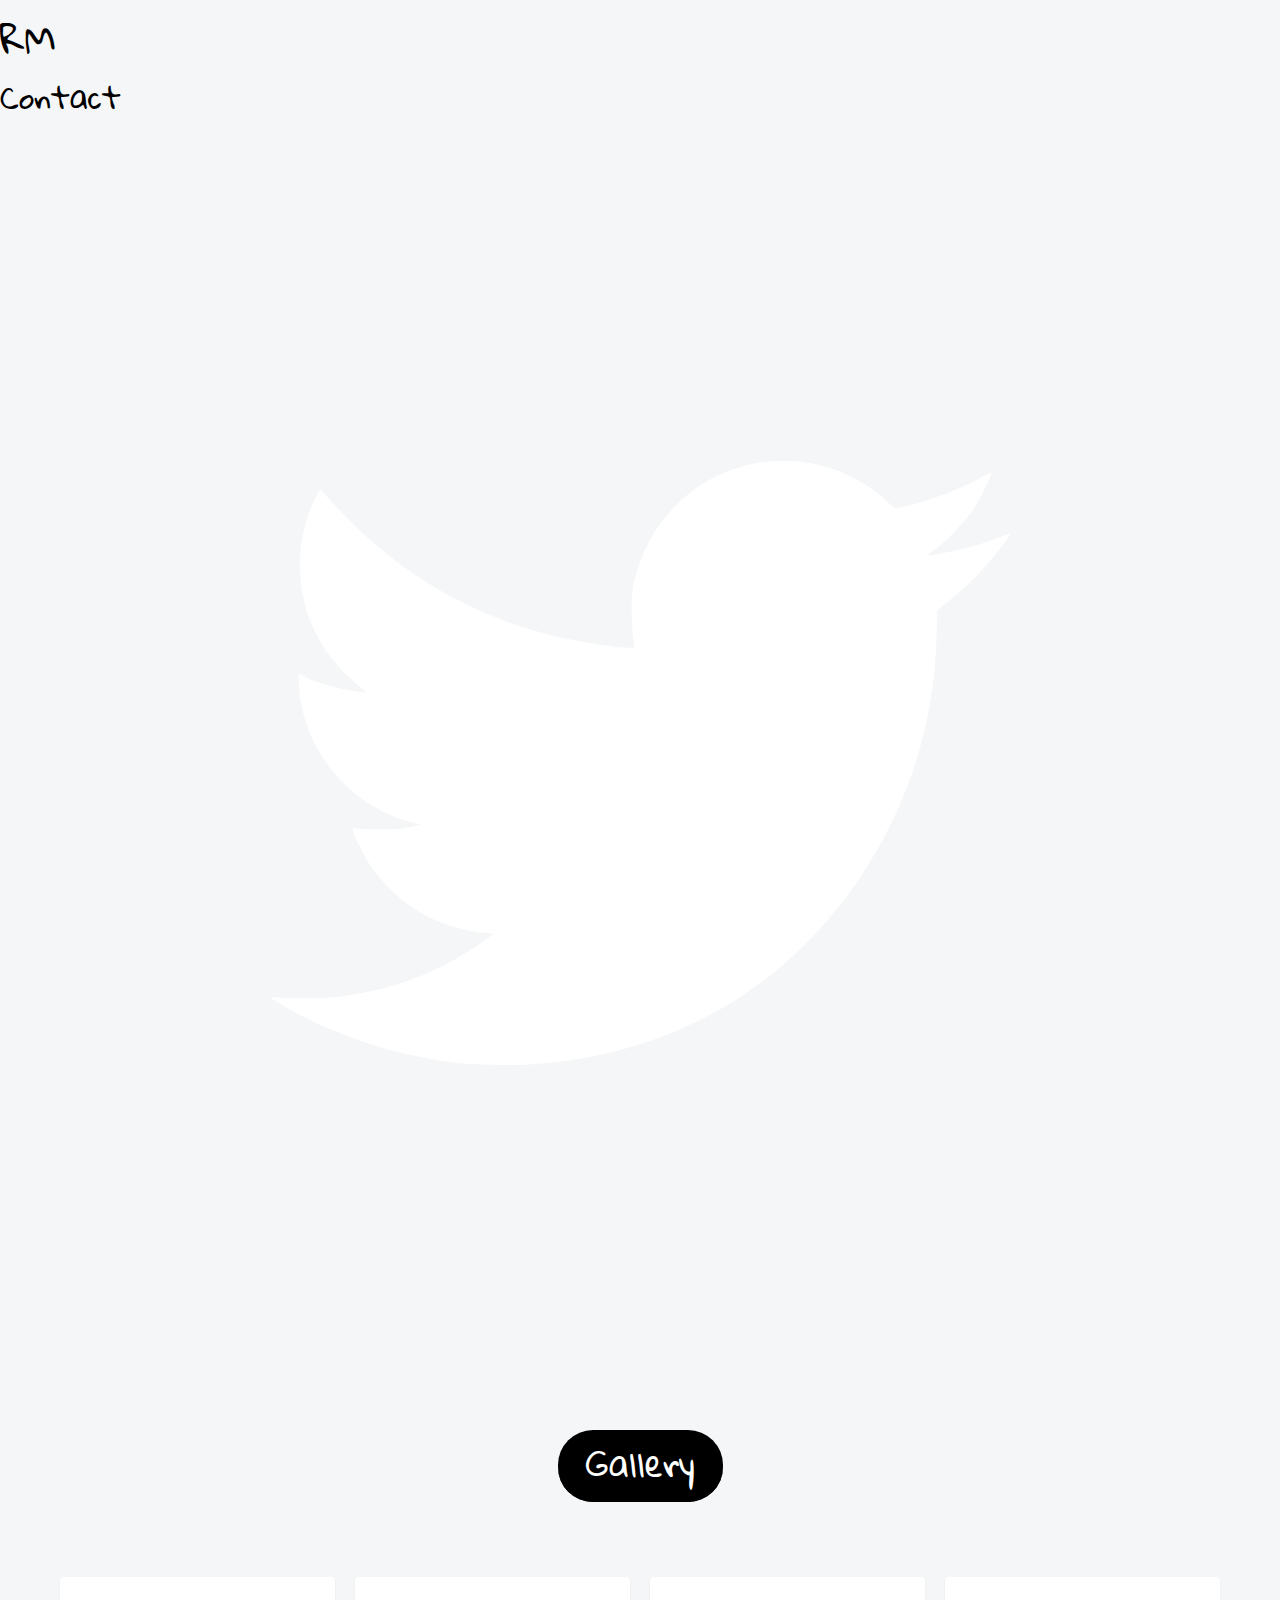
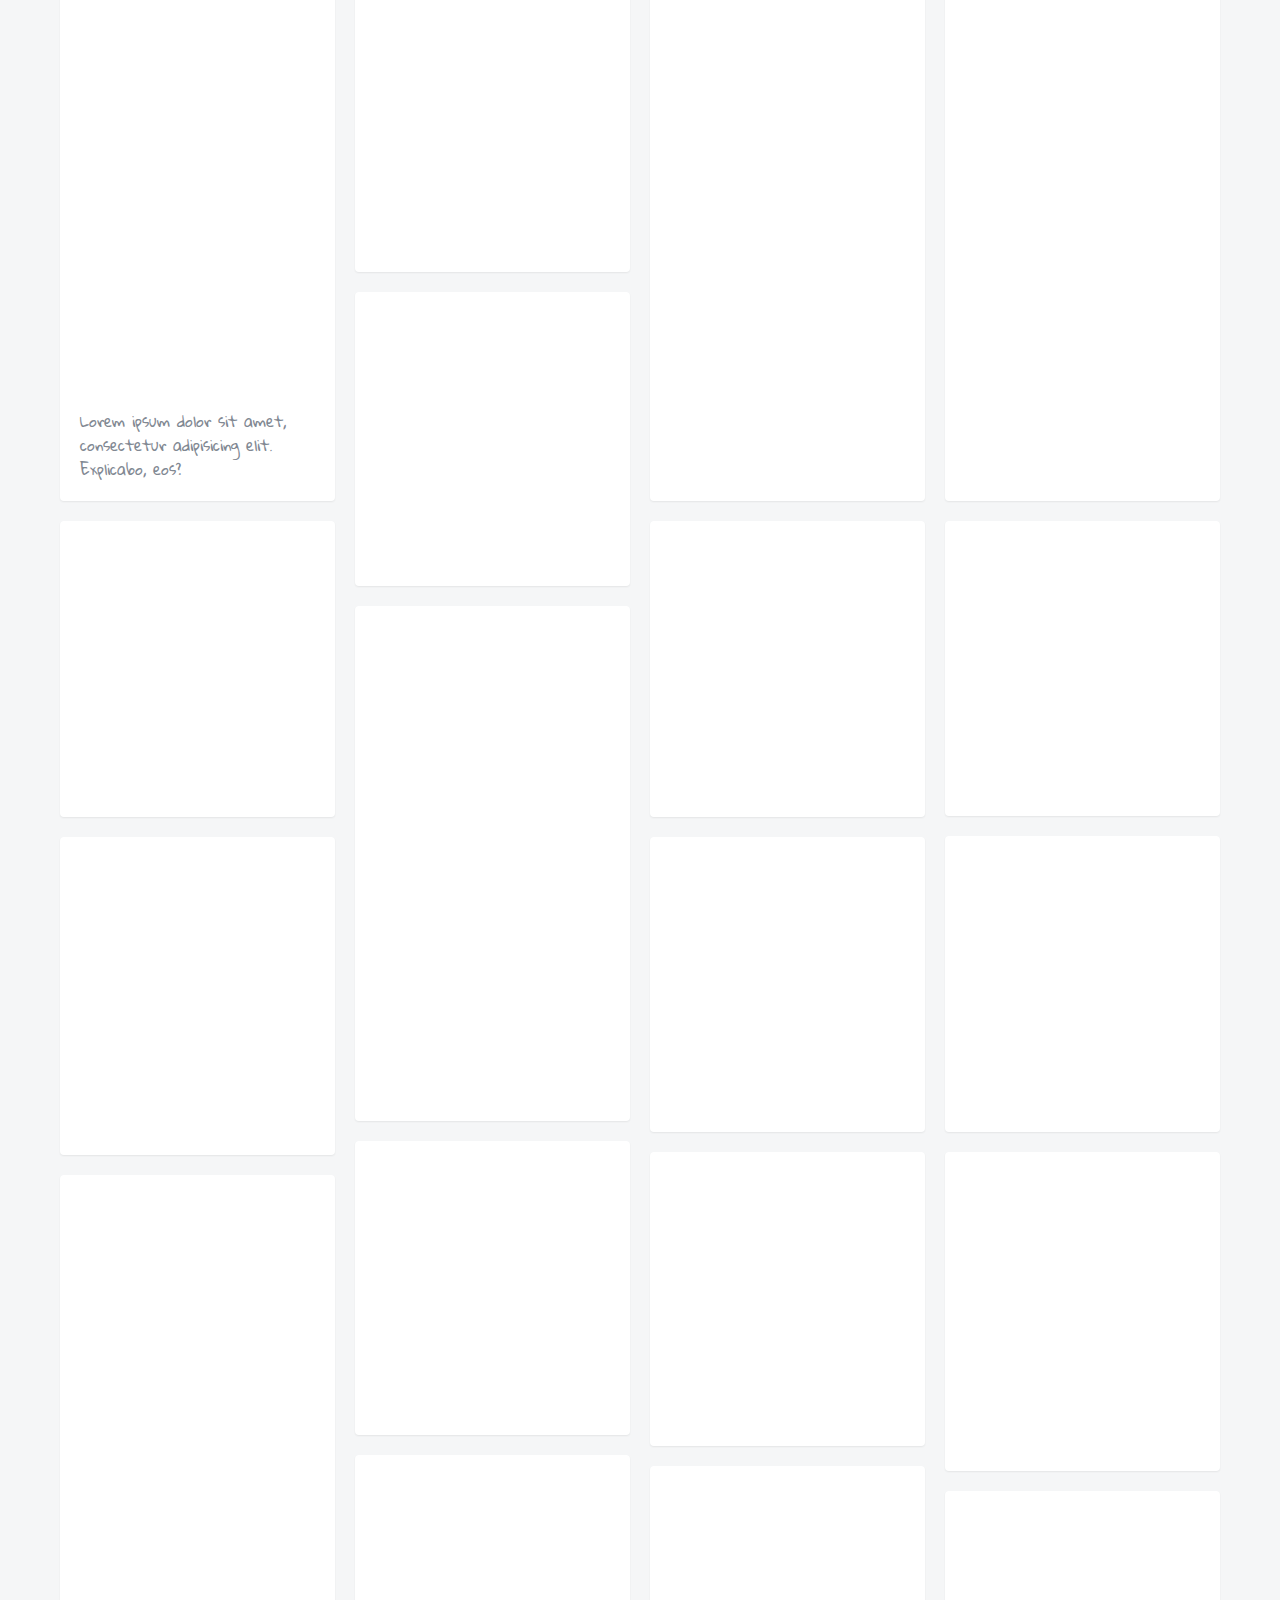
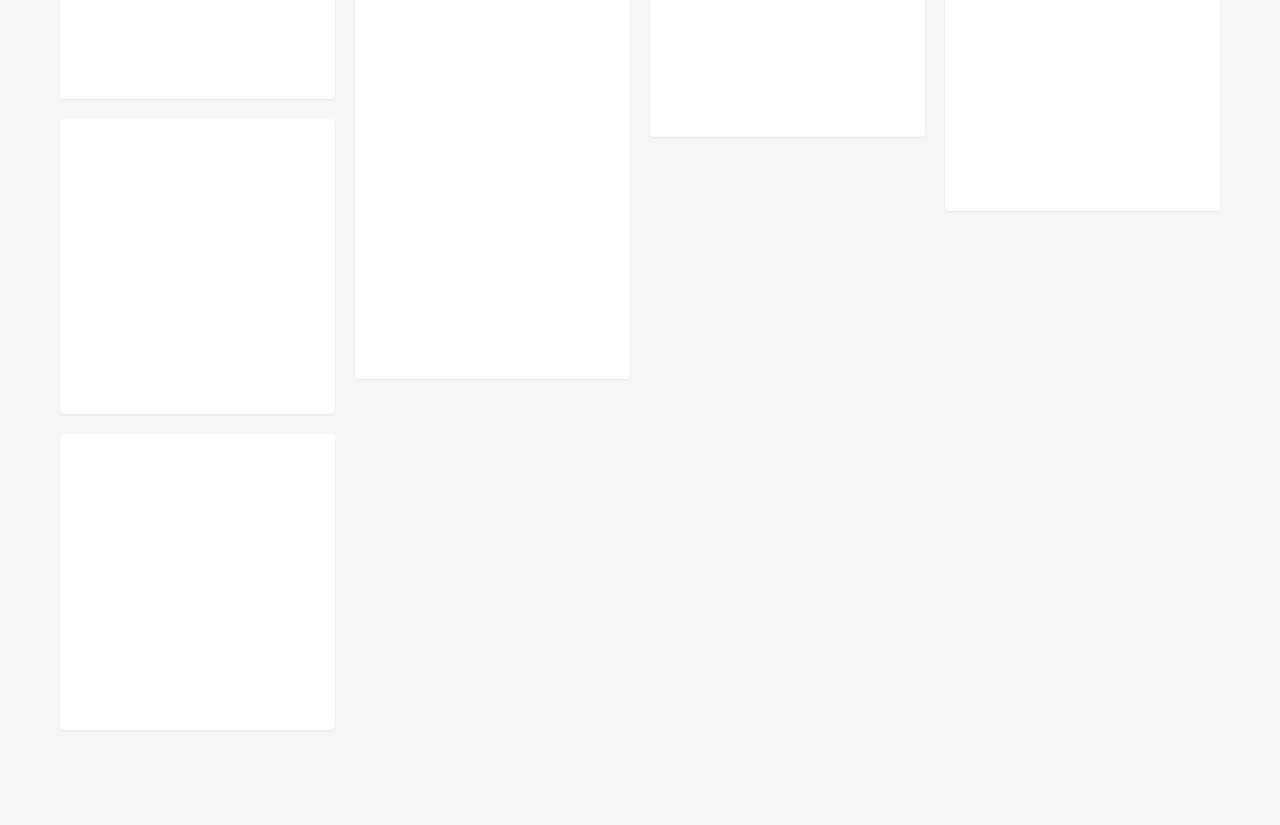
==== commit ecbdf72b: "href" ====
--- a/gallery/index.html
+++ b/gallery/index.html
@@ -43,6 +43,8 @@
 	<!-- Theme Style -->
 	<link rel="stylesheet" href="css/style.css">
 	<!-- Modernizr JS -->
+	<link href="https://fonts.googleapis.com/css?family=Gloria+Hallelujah" rel="stylesheet"> 
+	<link href="css/custom.css" rel="stylesheet">
 	<script src="js/modernizr-2.6.2.min.js"></script>
 	<!-- FOR IE9 below -->
 	<!--[if lt IE 9]>
@@ -51,7 +53,30 @@
 
 	</head>
 	<body>
-	
+			<nav>
+					<div class="logo">
+						<a href=""><h1>RM</h1></a>
+					</div>
+					<div class="contact">
+						<a href=""><h2>Contact</h2></a>
+					</div>
+					<div class="twitter">
+						<a href="https://twitter.com/MAN_chala">
+							<svg xmlns:dc="http://purl.org/dc/elements/1.1/" xmlns:cc="http://creativecommons.org/ns#" xmlns:rdf="http://www.w3.org/1999/02/22-rdf-syntax-ns#" xmlns:svg="http://www.w3.org/2000/svg" xmlns="http://www.w3.org/2000/svg" viewBox="0 0 16 16">
+							<g
+							id="layer1">
+							<path
+							id="path3869"
+							d="M 6.0146948,11.770179 C 5.5462892,11.75056 4.9674225,11.636335 4.4971649,11.470741 4.1295354,11.341286 3.8226251,11.199329 3.5113006,11.014749 l -0.1394012,-0.08265 0.3355005,0.0069 c 0.3761888,0.0077 0.5423089,-0.0065 0.8803117,-0.07496 0.5305851,-0.107552 0.9941998,-0.309067 1.4463266,-0.628663 0.069051,-0.04881 0.1255479,-0.09386 0.1255479,-0.100098 0,-0.0062 -0.032602,-0.01273 -0.072447,-0.01442 C 5.7516514,10.106591 5.3609371,9.9635373 5.0786267,9.7515723 4.9394985,9.6471103 4.7730181,9.4786093 4.666255,9.3341913 4.5892075,9.2299743 4.4322135,8.9294583 4.4125556,8.8485653 c -0.00993,-0.04084 -0.0089,-0.0416 0.041026,-0.0305 0.028165,0.0063 0.1644504,0.01117 0.3028583,0.01093 0.1923183,-4.14e-4 0.2804189,-0.0073 0.3736621,-0.0293 l 0.1220131,-0.02884 -0.099135,-0.02589 C 4.4339794,8.5571413 3.8853978,7.9592433 3.757114,7.223612 3.7352611,7.0982916 3.7262089,6.8848853 3.7427531,6.8848853 c 0.0045,0 0.023362,0.00958 0.041942,0.02128 0.1260324,0.079386 0.4712425,0.1789307 0.6895975,0.1988515 l 0.1067613,0.00974 -0.060369,-0.050114 C 4.220099,6.8151153 4.0459696,6.5975431 3.9129799,6.30533 3.6845014,5.8032975 3.6959725,5.1772875 3.9426743,4.6848513 c 0.052294,-0.1043814 0.0704,-0.1203146 0.092376,-0.081292 0.032091,0.056979 0.3575093,0.3995097 0.5109579,0.5378223 0.5486647,0.4945475 1.0654942,0.812014 1.7660974,1.0848401 0.3918425,0.15259 1.0584349,0.2995177 1.4928678,0.3290495 l 0.1278559,0.00869 -0.010741,-0.072124 C 7.8836314,6.2336226 7.8869879,5.8856826 7.9295387,5.7200295 8.0320594,5.3208922 8.195798,5.0295094 8.4677173,4.7623046 9.1840405,4.0583986 10.337873,4.0414228 11.0815,4.7238466 l 0.107667,0.098806 0.196178,-0.050605 c 0.327931,-0.084593 0.585992,-0.1837067 0.854817,-0.3283129 0.07704,-0.041441 0.143795,-0.075354 0.148325,-0.075354 0.02535,0 -0.122567,0.3120013 -0.216925,0.457547 -0.09719,0.1499118 -0.361983,0.4225348 -0.497427,0.5121316 -0.118079,0.078109 -0.09249,0.081108 0.194275,0.022775 0.238839,-0.048589 0.450993,-0.1107225 0.630959,-0.184798 0.06024,-0.024791 0.117124,-0.045074 0.126425,-0.045074 0.02282,0 -0.127399,0.2024875 -0.285867,0.3853483 -0.147154,0.1698067 -0.285763,0.302066 -0.485326,0.4630998 l -0.138716,0.1119326 -0.0093,0.3395813 c -0.02981,1.0885693 -0.352014,2.0973793 -0.960912,3.0086083 -0.319363,0.477929 -0.7623956,0.9489944 -1.2078568,1.2842784 -0.8242545,0.620391 -1.7813798,0.965985 -2.882546,1.04082 -0.2147203,0.01459 -0.3890508,0.01609 -0.640567,0.0055 z"
+							style="fill:#ffffff;stroke-width:0.01525157" />
+							</g>
+							 </svg>
+						 </a>
+					</div>
+				</nav>
+
+
+	<h2 class="gallery-tittle"><a href="www.ravitejamanchala.com/gallery">Gallery</a></h2>
 	<div id="fh5co-main">
 		<div class="container">
 
--- a/gallery/css/style.css
+++ b/gallery/css/style.css
@@ -1,11 +1,4 @@
-@charset "UTF-8";
-@font-face {
-  font-family: 'icomoon';
-  src: url("../fonts/icomoon/icomoon.eot?srf3rx");
-  src: url("../fonts/icomoon/icomoon.eot?srf3rx#iefix") format("embedded-opentype"), url("../fonts/icomoon/icomoon.ttf?srf3rx") format("truetype"), url("../fonts/icomoon/icomoon.woff?srf3rx") format("woff"), url("../fonts/icomoon/icomoon.svg?srf3rx#icomoon") format("svg");
-  font-weight: normal;
-  font-style: normal;
-}
+
 /*!
  * Bootstrap v3.3.5 (http://getbootstrap.com)
  * Copyright 2011-2015 Twitter, Inc.
@@ -21,7 +14,10 @@
 body {
   margin: 0;
 }
-
+body{
+  font-family: 'Gloria Hallelujah', cursive !important;
+  margin:0px;
+  }
 article,
 aside,
 details,
@@ -7335,7 +7331,24 @@
   color: #818892;
   background: #f5f6f7;
 }
-
+#fh5co-main {
+	padding: 5em 0 !important;
+}
+.gallery-tittle a {
+  color: black;
+  border-bottom: 5px solid #000;
+}
+.gallery-tittle a {
+	color: white;
+	padding: 0 28px;
+	background: black;
+	border-radius: 35px;
+}
+.gallery-tittle {
+	text-align: center;
+	font-size: 33px;
+	margin-top: 36px;
+}
 a {
   -webkit-transition: 0.5s;
   -o-transition: 0.5s;
@@ -7351,7 +7364,6 @@
 
 h1, h2, h3, h4, h5, h6 {
   color: #000;
-  font-family: "Montserrat", arial, sans-serif;
 }
 
 ::-webkit-selection {
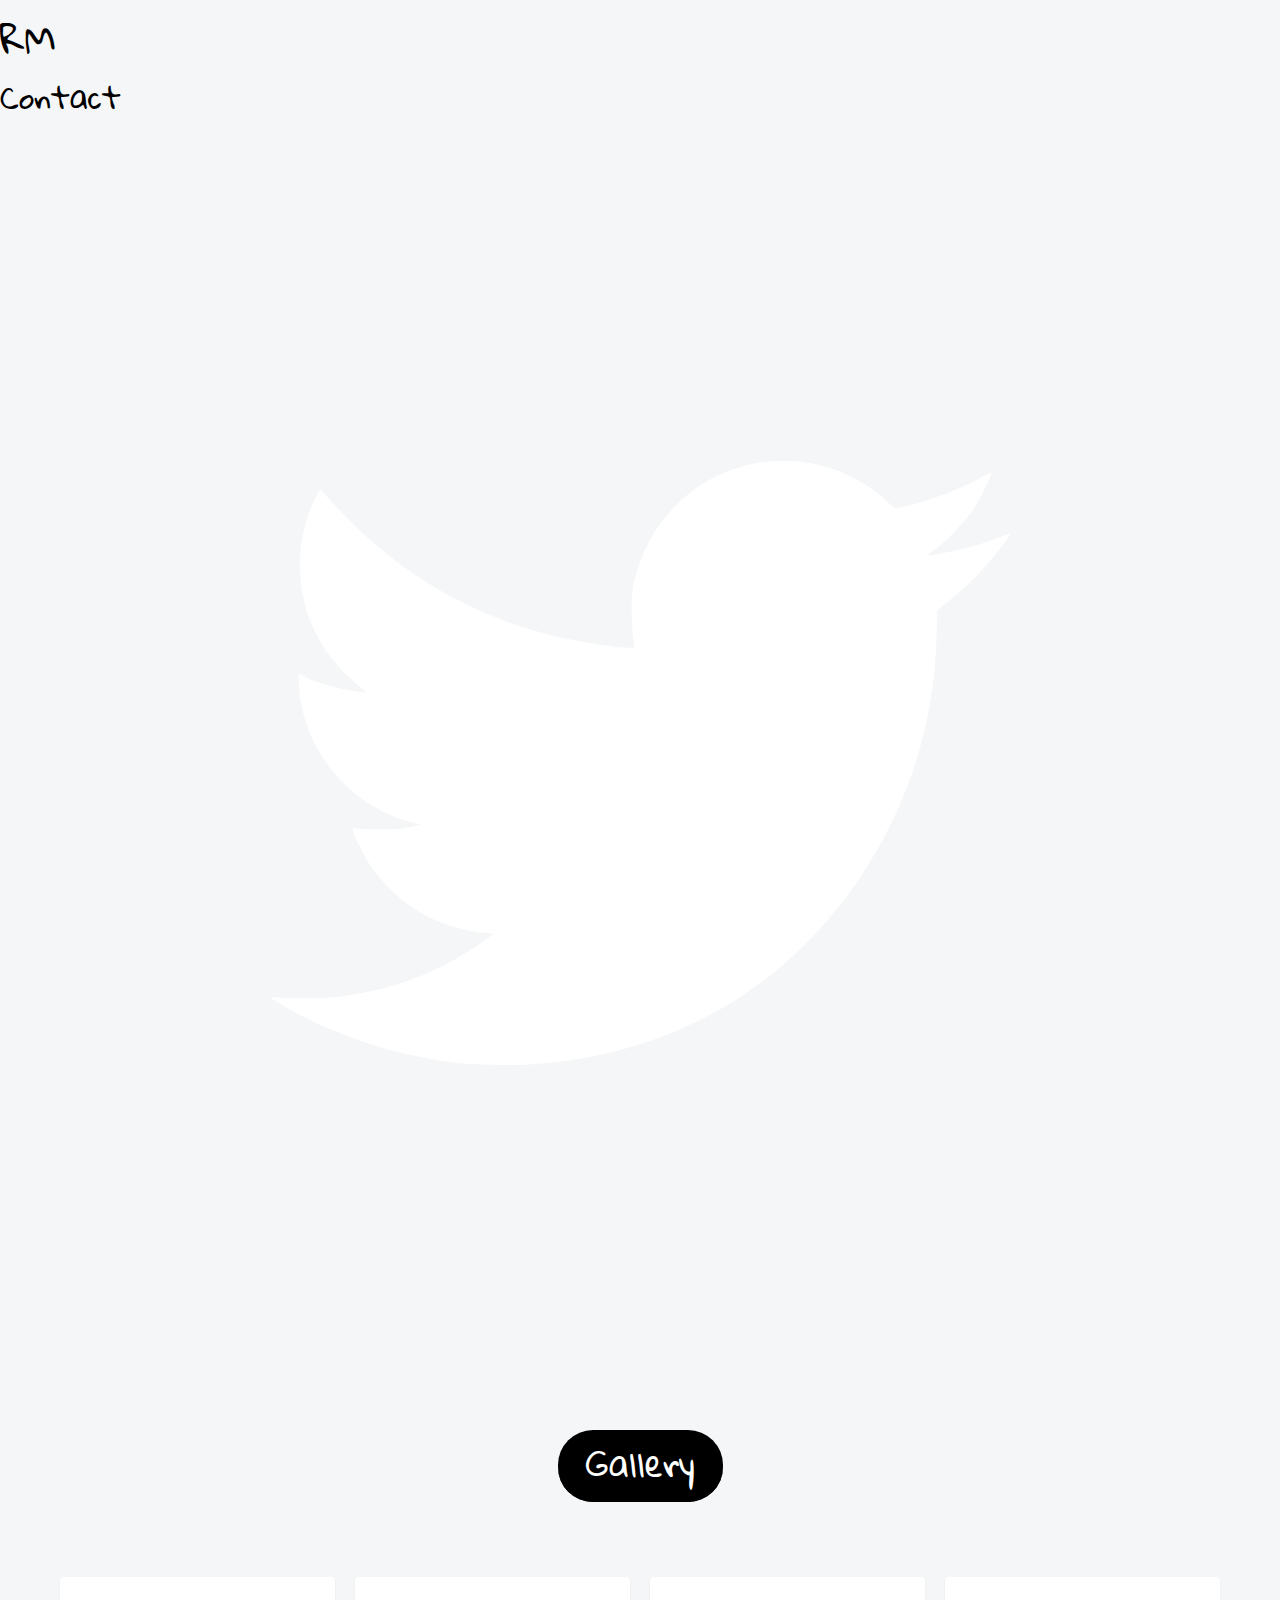
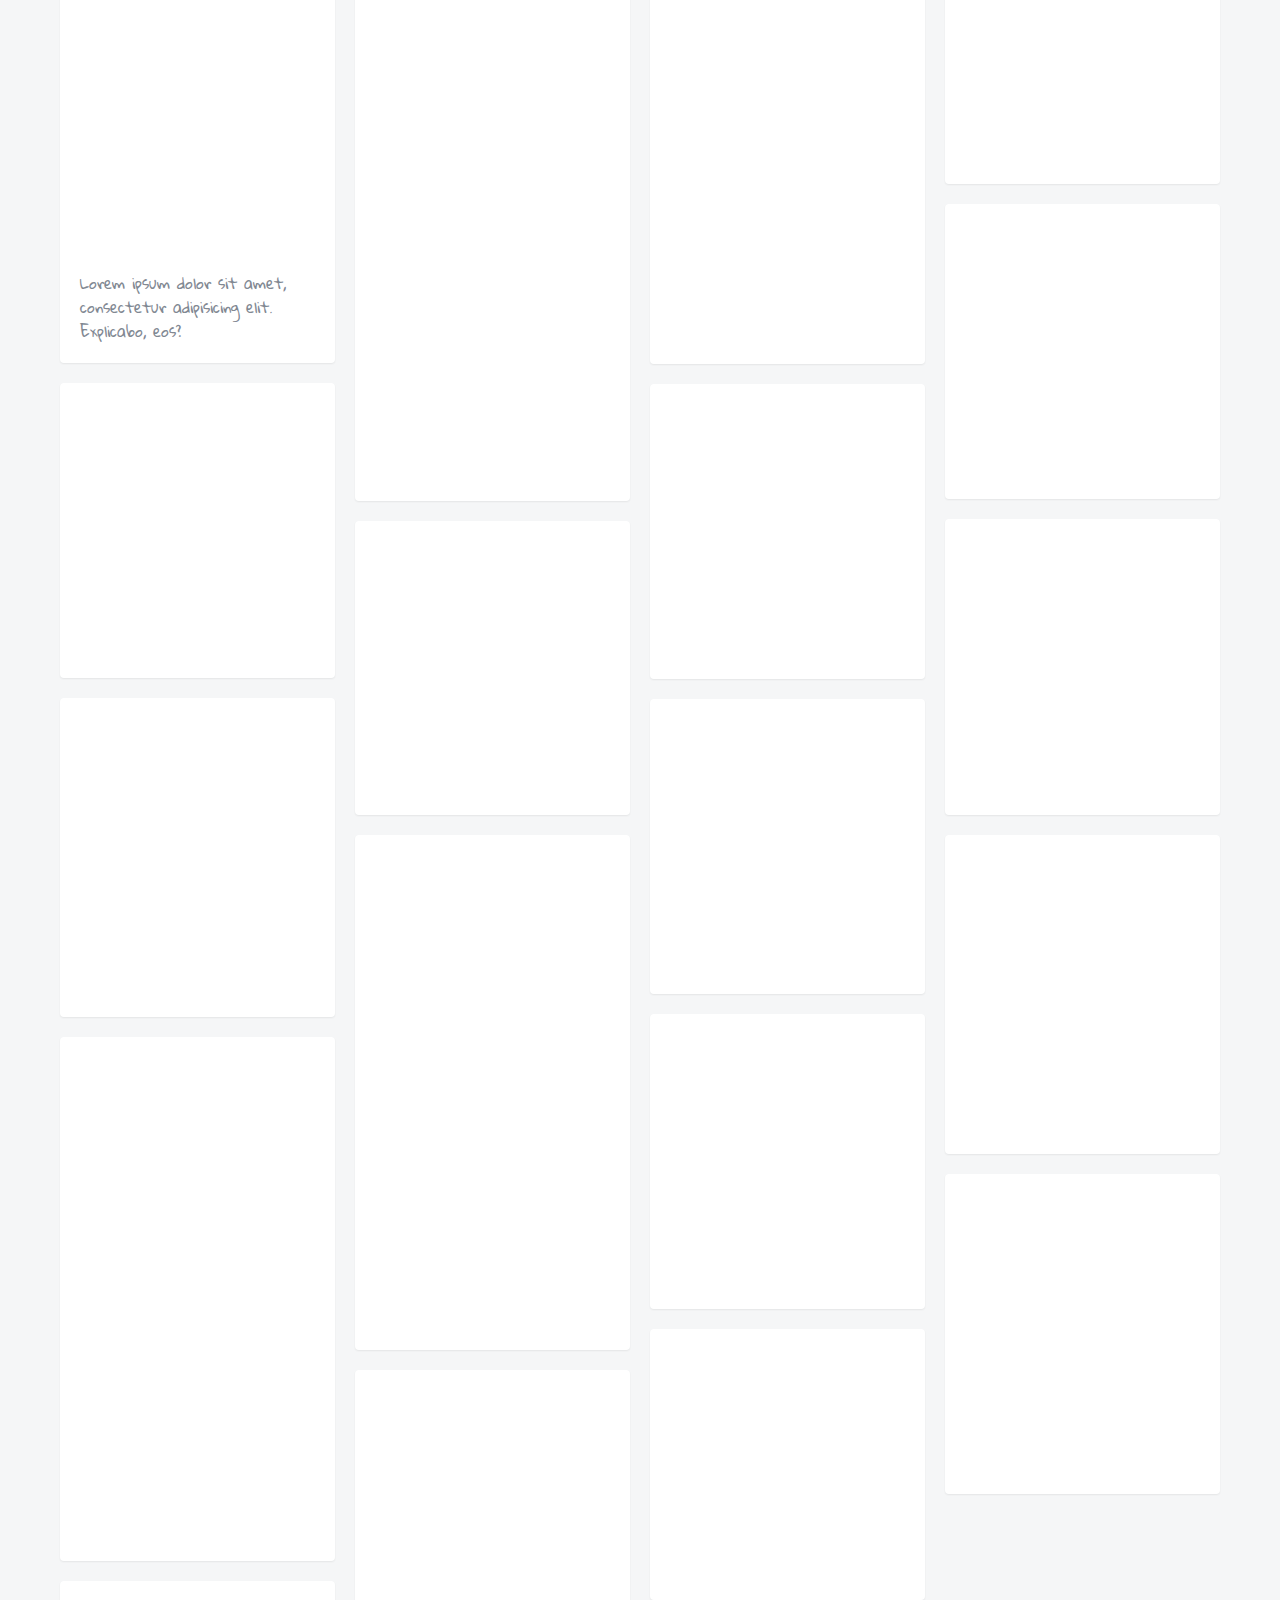
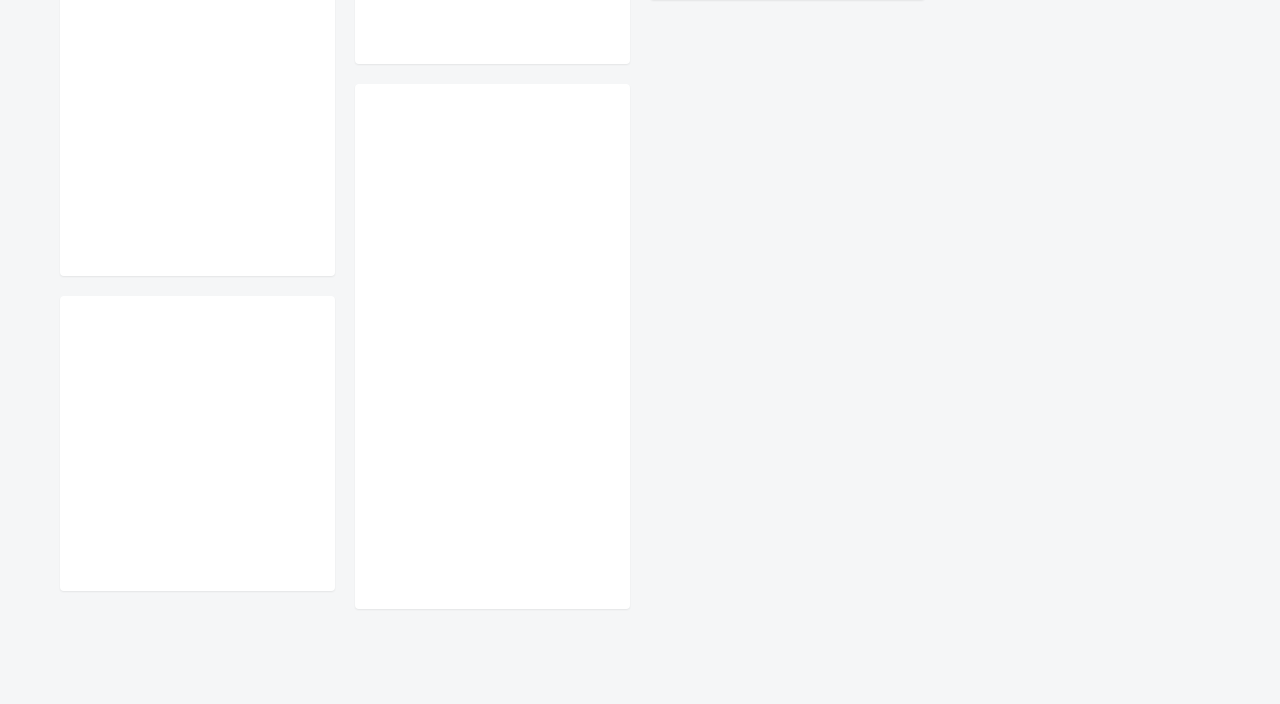
==== commit fcb5f79b: "href" ====
--- a/gallery/index.html
+++ b/gallery/index.html
@@ -76,7 +76,7 @@
 				</nav>
 
 
-	<h2 class="gallery-tittle"><a href="www.ravitejamanchala.com/gallery">Gallery</a></h2>
+	<h2 class="gallery-tittle"><a href="#">Gallery</a></h2>
 	<div id="fh5co-main">
 		<div class="container">
 
@@ -86,7 +86,7 @@
 
         	<div class="item">
         		<div class="animate-box">
-	        		<a href="images/img_1.jpg" class="image-popup fh5co-board-img" title="Lorem ipsum dolor sit amet, consectetur adipisicing elit. Explicabo, eos?"><img src="images/img_1.jpg" alt="Free HTML5 Bootstrap template"></a>
+	        		<a href="images/img_1.png" class="image-popup fh5co-board-img" title="Lorem ipsum dolor sit amet, consectetur adipisicing elit. Explicabo, eos?"><img src="images/img_1.png" alt="Free HTML5 Bootstrap template"></a>
         		</div>
         		<div class="fh5co-desc">Lorem ipsum dolor sit amet, consectetur adipisicing elit. Explicabo, eos?</div>
         	</div>
@@ -104,7 +104,7 @@
         	</div>
         	<div class="item">
         		<div class="animate-box">
-	        		<a href="images/img_4.jpg" class="image-popup fh5co-board-img"><img src="images/img_4.jpg" alt="Free HTML5 Bootstrap template"></a>
+	        		<a href="images/img_4.png" class="image-popup fh5co-board-img"><img src="images/img_4.png" alt="Free HTML5 Bootstrap template"></a>
 	        		<div class="fh5co-desc">Dolore itaque deserunt sit, at exercitationem delectus, consequuntur quaerat sapiente.</div>
         		</div>
         	</div>
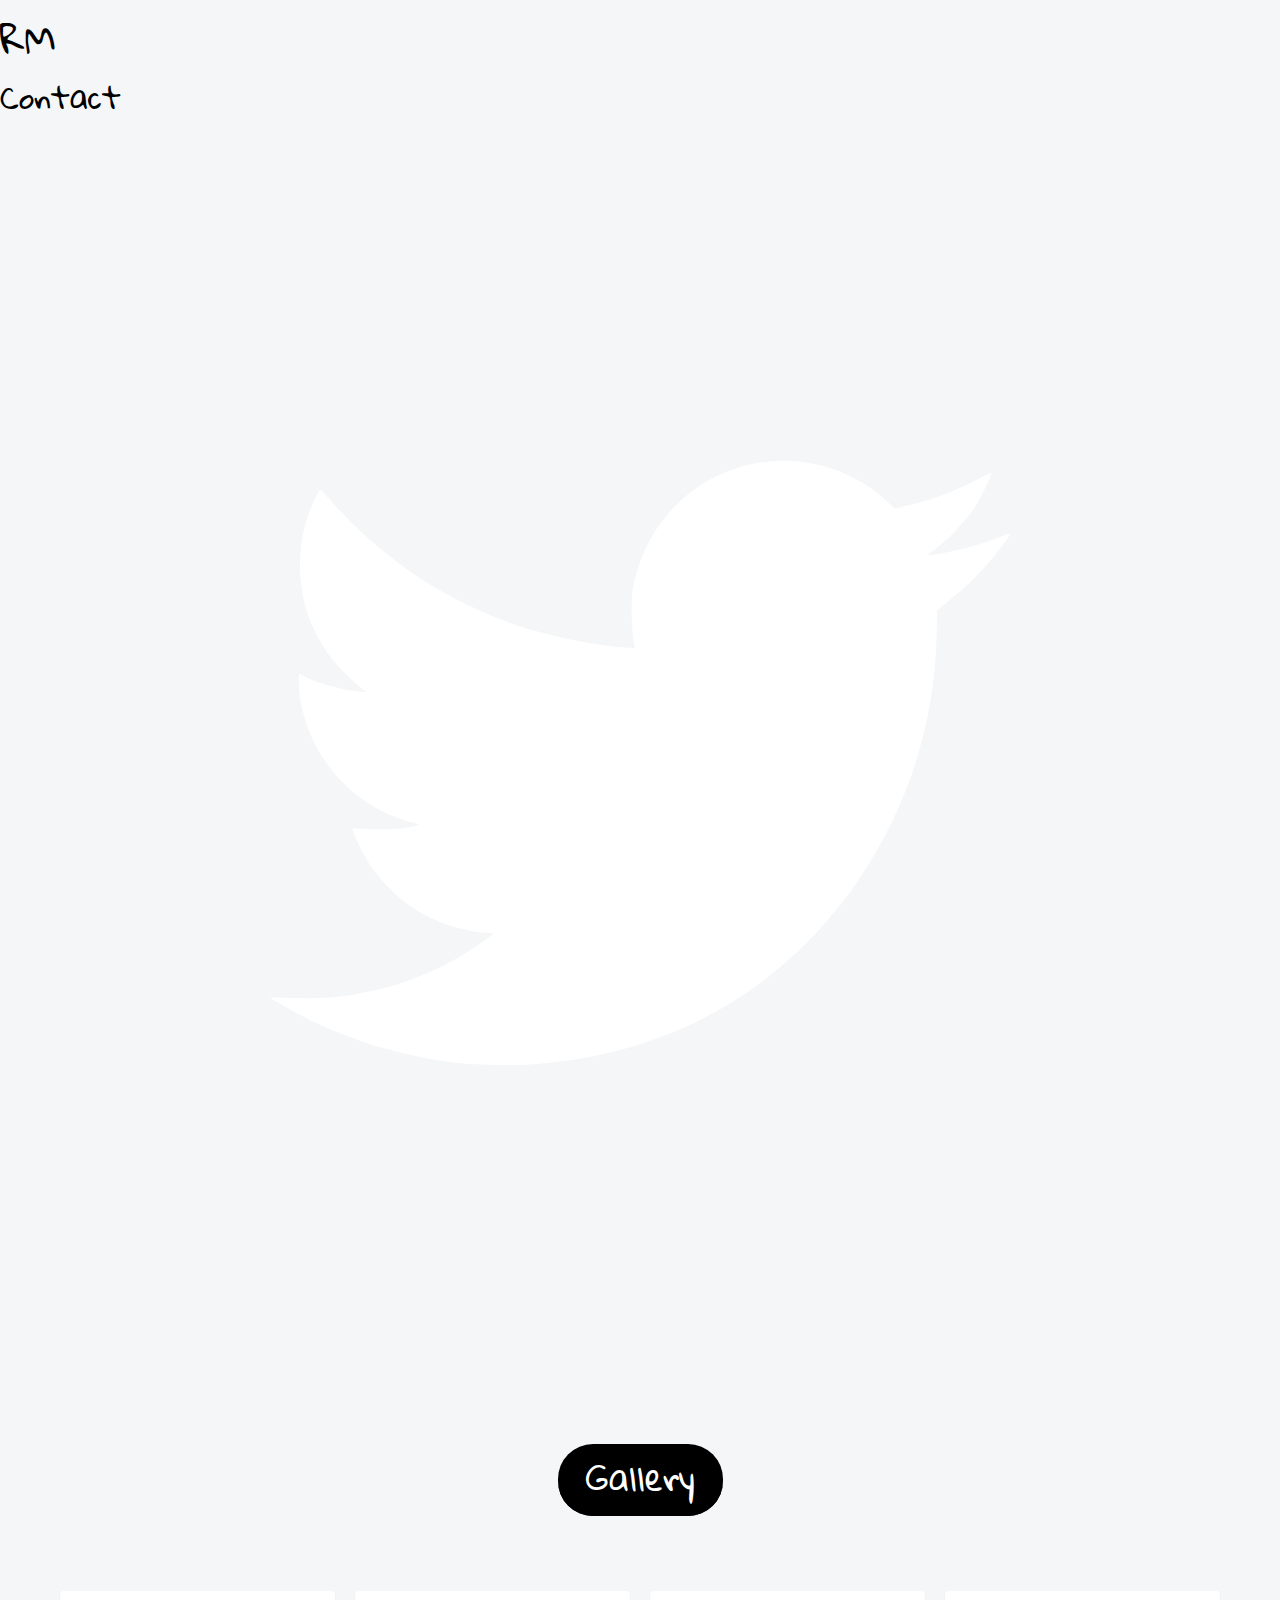
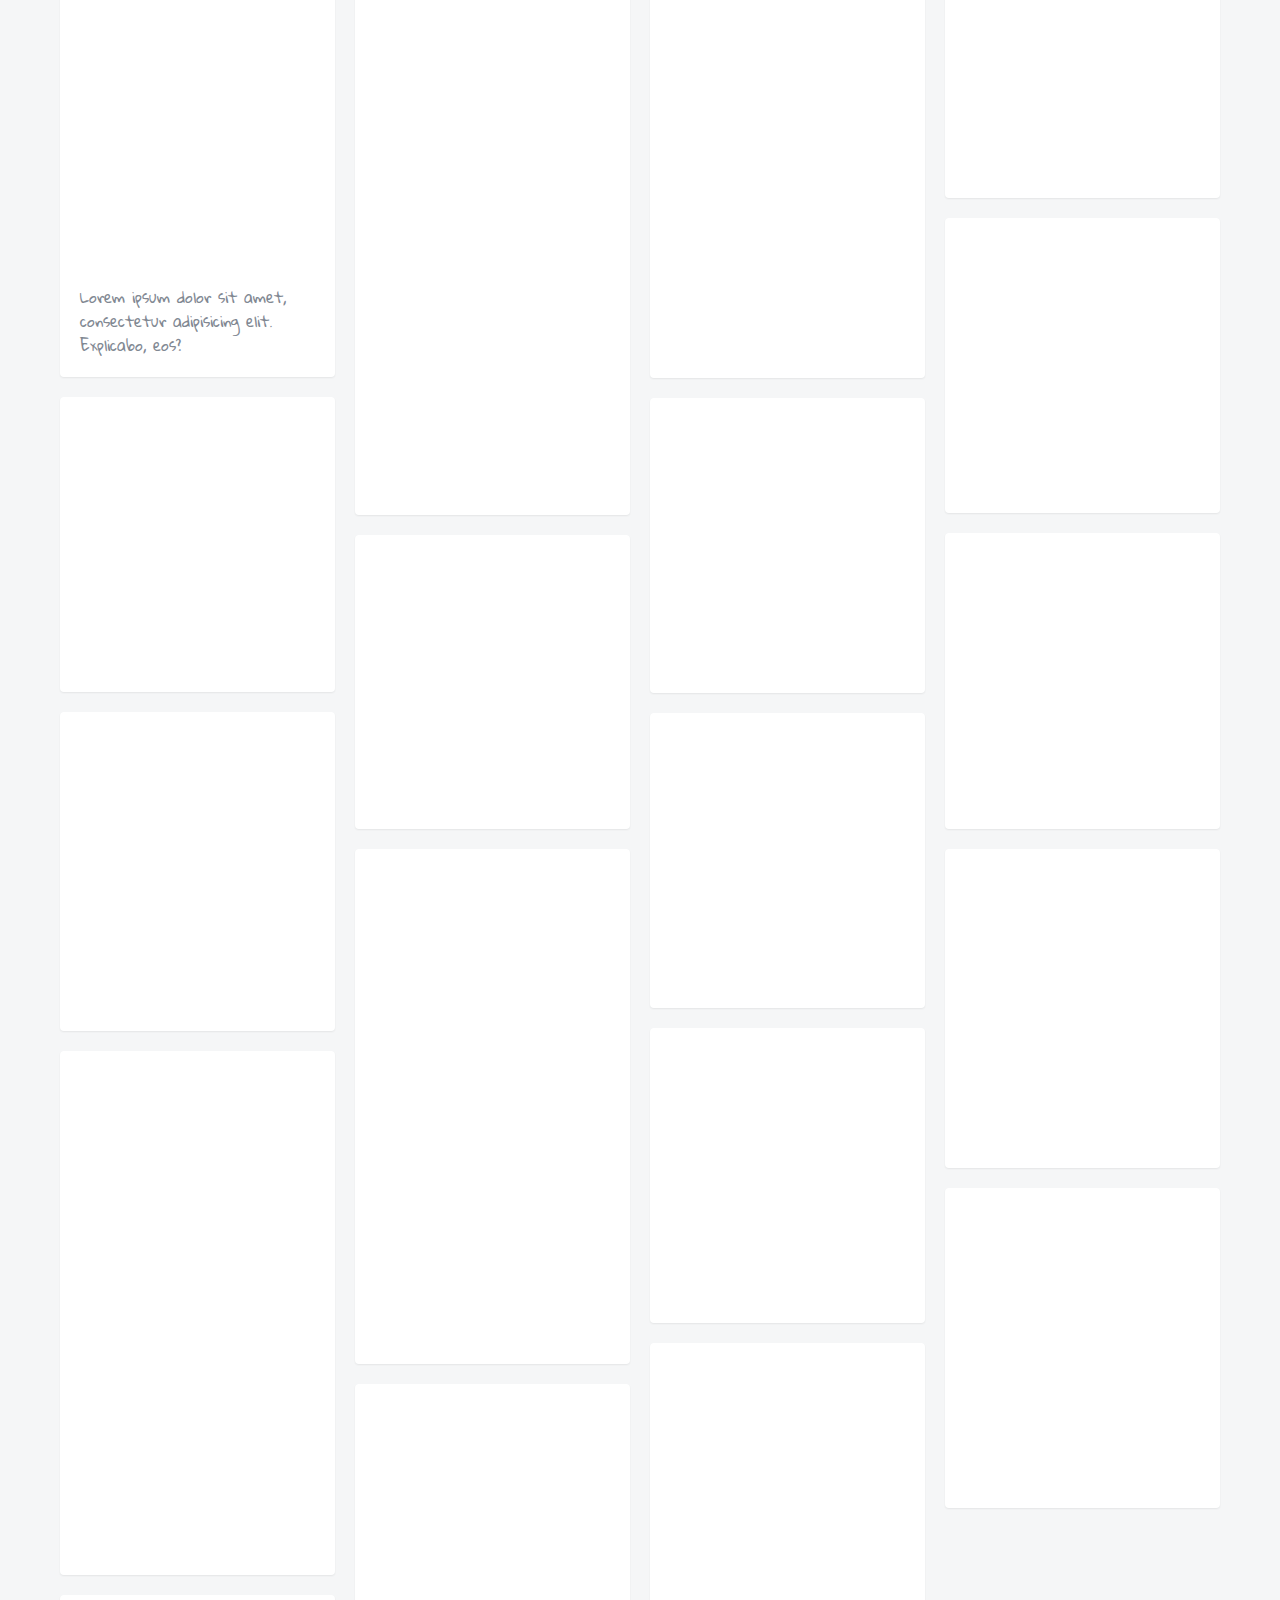
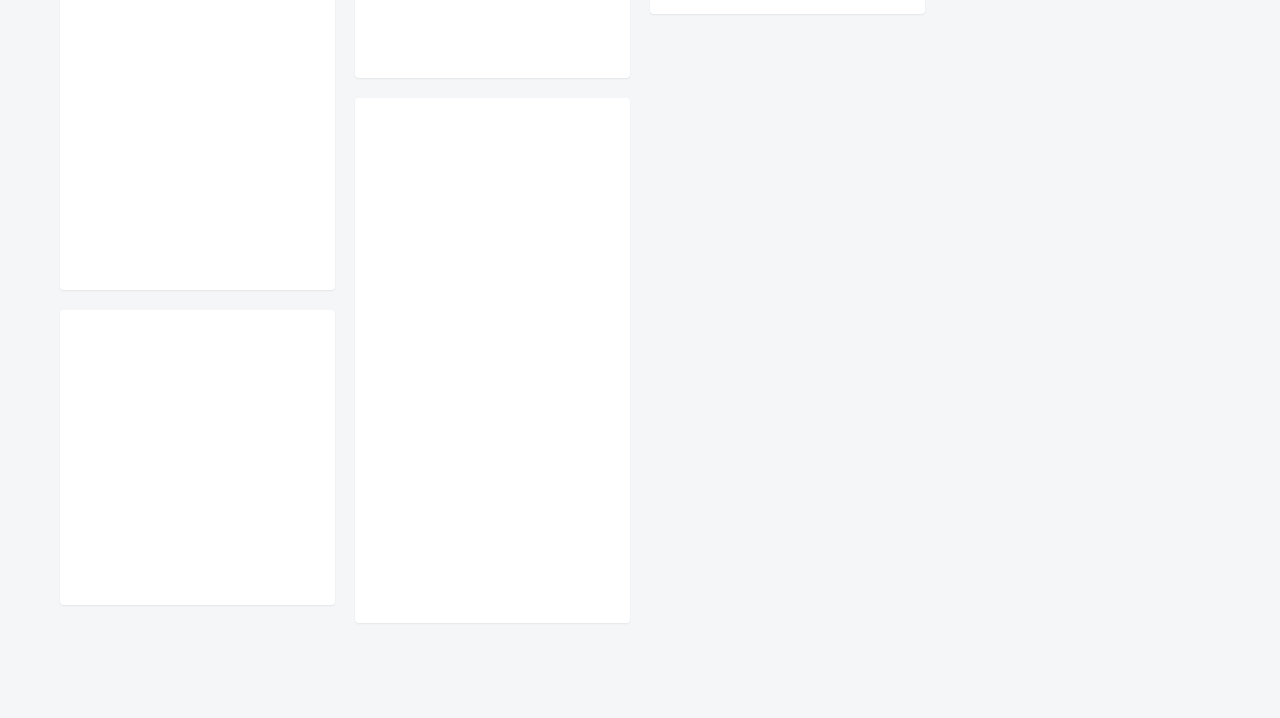
==== commit da7e579b: "jsut logo" ====
--- a/gallery/index.html
+++ b/gallery/index.html
@@ -7,7 +7,7 @@
 	<head>
 	<meta charset="utf-8">
 	<meta http-equiv="X-UA-Compatible" content="IE=edge">
-	<title>Hydrogen &mdash; A free HTML5 Template by FREEHTML5.CO</title>
+	<title>Raviteja manchala &mdash;Gallery</title>
 	<meta name="viewport" content="width=device-width, initial-scale=1">
 	<meta name="description" content="Free HTML5 Template by FREEHTML5.CO" />
 	<meta name="keywords" content="free html5, free template, free bootstrap, html5, css3, mobile first, responsive" />
@@ -55,7 +55,7 @@
 	<body>
 			<nav>
 					<div class="logo">
-						<a href=""><h1>RM</h1></a>
+						<a href="./"><h1>RM</h1></a>
 					</div>
 					<div class="contact">
 						<a href=""><h2>Contact</h2></a>
--- a/gallery/css/style.css
+++ b/gallery/css/style.css
@@ -7345,9 +7345,9 @@
 	border-radius: 35px;
 }
 .gallery-tittle {
-	text-align: center;
-	font-size: 33px;
-	margin-top: 36px;
+  text-align: center;
+  font-size: 33px;
+  margin-top: 50px;
 }
 a {
   -webkit-transition: 0.5s;
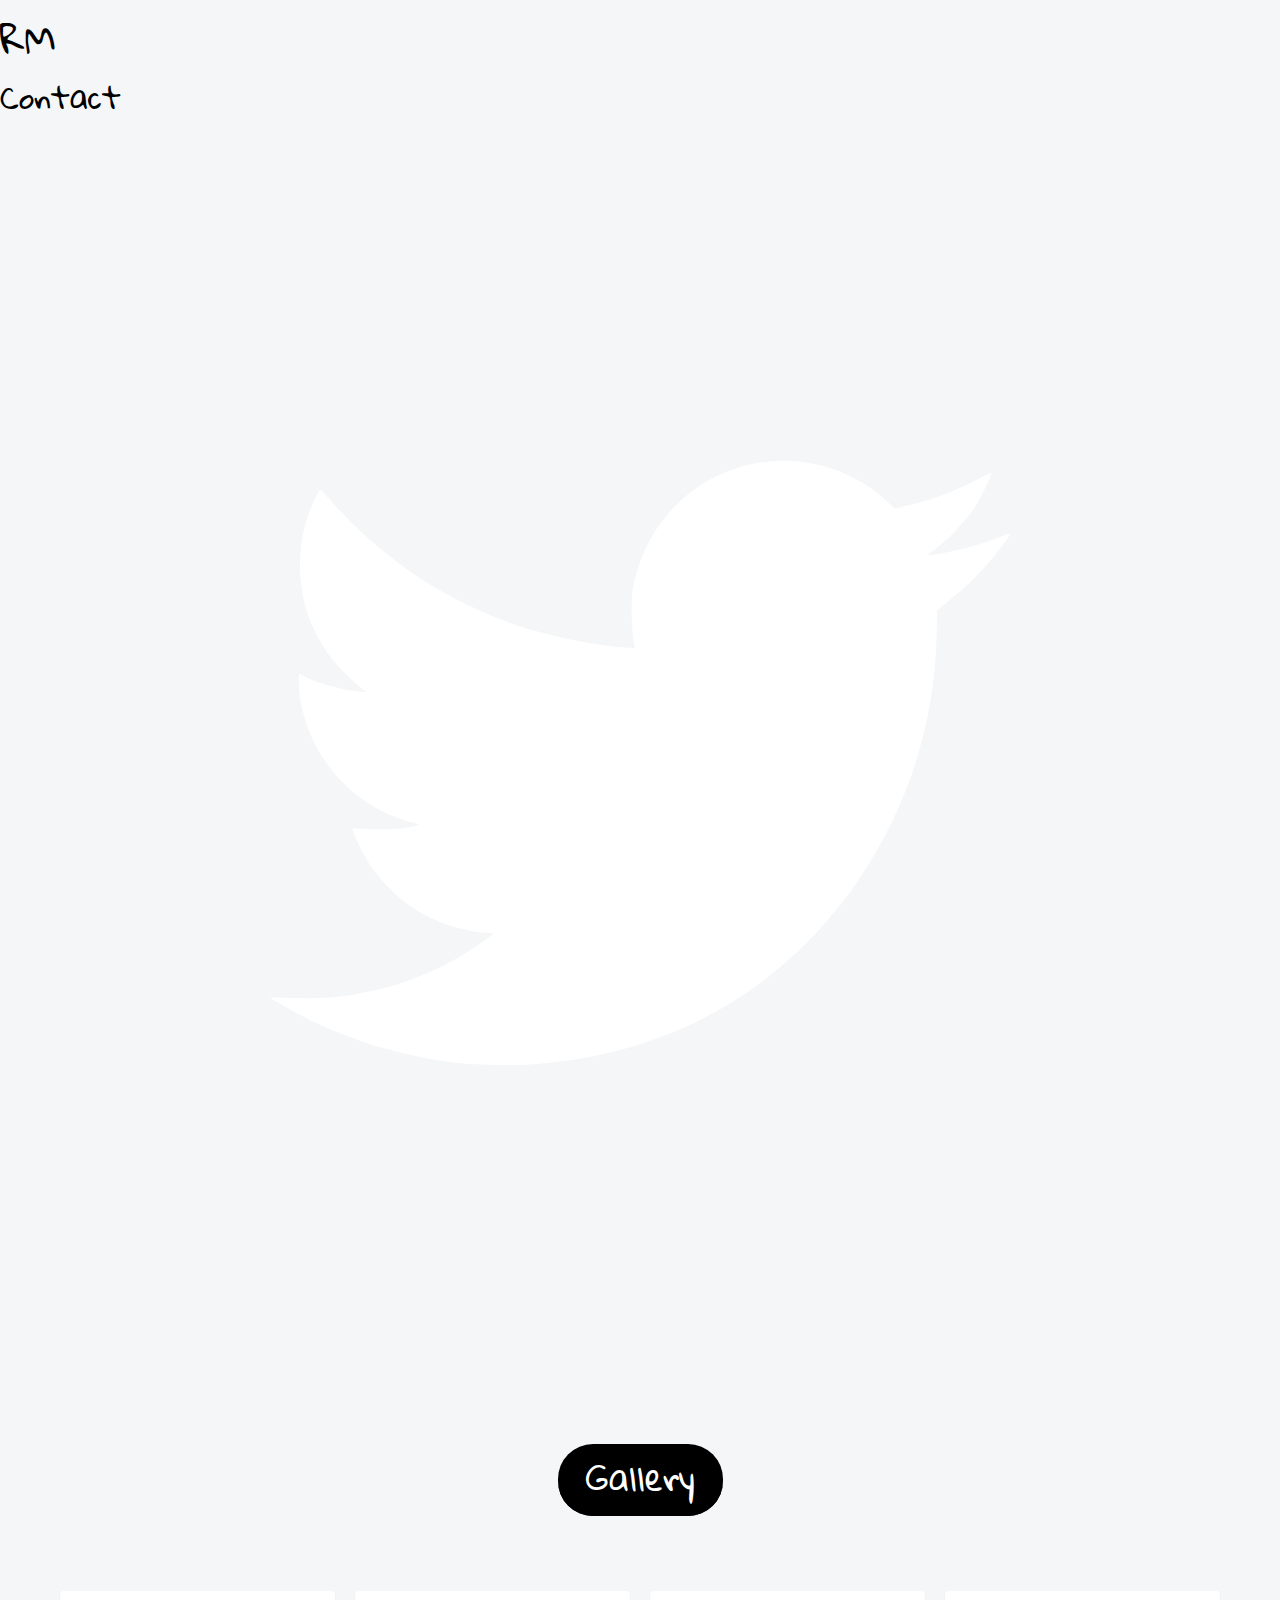
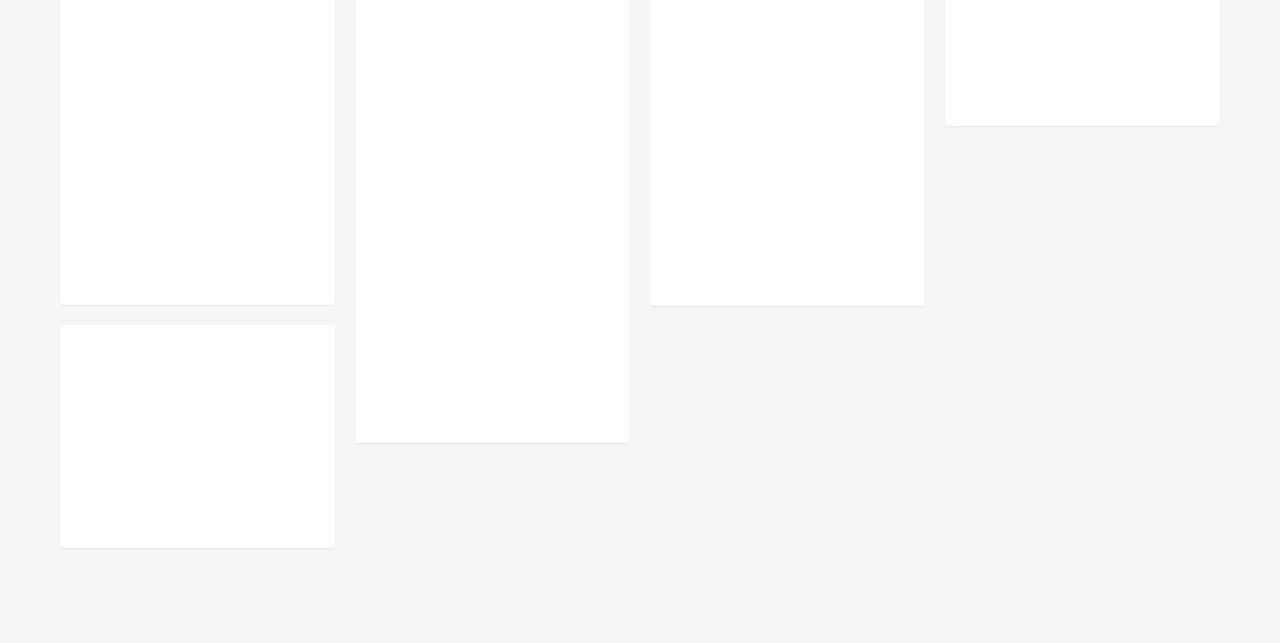
==== commit bbf76e88: "image edit" ====
--- a/gallery/index.html
+++ b/gallery/index.html
@@ -86,128 +86,32 @@
 
         	<div class="item">
         		<div class="animate-box">
-	        		<a href="images/img_1.png" class="image-popup fh5co-board-img" title="Lorem ipsum dolor sit amet, consectetur adipisicing elit. Explicabo, eos?"><img src="images/img_1.png" alt="Free HTML5 Bootstrap template"></a>
+	        		<a href="images/img_1.png" class="image-popup fh5co-board-img" ><img src="images/img_1.png" alt=""></a>
         		</div>
-        		<div class="fh5co-desc">Lorem ipsum dolor sit amet, consectetur adipisicing elit. Explicabo, eos?</div>
+        		<div class="fh5co-desc"></div>
         	</div>
         	<div class="item">
         		<div class="animate-box">
-	        		<a href="images/img_2.jpg" class="image-popup fh5co-board-img"><img src="images/img_2.jpg" alt="Free HTML5 Bootstrap template"></a>
-	        		<div class="fh5co-desc">Veniam voluptatum voluptas tempora debitis harum totam vitae hic quos.</div>
+	        		<a href="images/img_2.jpg" class="image-popup fh5co-board-img"><img src="images/img_2.jpg" alt=""></a>
+	        		<div class="fh5co-desc"></div>
         		</div>
         	</div>
         	<div class="item">
         		<div class="animate-box">
-	        		<a href="images/img_3.jpg" class="image-popup fh5co-board-img"><img src="images/img_3.jpg" alt="Free HTML5 Bootstrap template"></a>
-	        		<div class="fh5co-desc">Optio commodi quod vitae, vel, officiis similique quaerat odit dicta.</div>
+	        		<a href="images/img_3.jpg" class="image-popup fh5co-board-img"><img src="images/img_3.jpg" alt=""></a>
+	        		<div class="fh5co-desc"></div>
         		</div>
         	</div>
         	<div class="item">
         		<div class="animate-box">
-	        		<a href="images/img_4.png" class="image-popup fh5co-board-img"><img src="images/img_4.png" alt="Free HTML5 Bootstrap template"></a>
-	        		<div class="fh5co-desc">Dolore itaque deserunt sit, at exercitationem delectus, consequuntur quaerat sapiente.</div>
+	        		<a href="images/img_4.png" class="image-popup fh5co-board-img"><img src="images/img_4.png" alt=""></a>
+	        		<div class="fh5co-desc"></div>
         		</div>
         	</div>
         	<div class="item">
         		<div class="animate-box">
-	        		<a href="images/img_5.jpg" class="image-popup fh5co-board-img"><img src="images/img_5.jpg" alt="Free HTML5 Bootstrap template"></a>
-	        		<div class="fh5co-desc">Tempora distinctio inventore, nisi excepturi pariatur tempore sit quasi animi.</div>
-        		</div>
-        	</div>
-        	<div class="item">
-        		<div class="animate-box">
-	        		<a href="images/img_6.jpg" class="image-popup fh5co-board-img"><img src="images/img_6.jpg" alt="Free HTML5 Bootstrap template"></a>
-	        		<div class="fh5co-desc">Sequi, eaque suscipit accusamus. Necessitatibus libero, unde a nesciunt repellendus!</div>
-        		</div>
-        	</div>
-        	<div class="item">
-        		<div class="animate-box">
-	        		<a href="images/img_7.jpg" class="image-popup fh5co-board-img"><img src="images/img_7.jpg" alt="Free HTML5 Bootstrap template"></a>
-	        		<div class="fh5co-desc">Necessitatibus distinctio eos ipsam cum hic temporibus assumenda deleniti, soluta.</div>
-        		</div>
-        	</div>
-        	<div class="item">
-        		<div class="animate-box">
-	        		<a href="images/img_8.jpg" class="image-popup fh5co-board-img"><img src="images/img_8.jpg" alt="Free HTML5 Bootstrap template"></a>
-	        		<div class="fh5co-desc">Debitis voluptatum est error nulla voluptate eum maiores animi quasi?</div>
-        		</div>
-        	</div>
-        	<div class="item">
-        		<div class="animate-box">
-	        		<a href="images/img_9.jpg" class="image-popup fh5co-board-img"><img src="images/img_9.jpg" alt="Free HTML5 Bootstrap template"></a>
-	        		<div class="fh5co-desc">Maxime qui eius quisquam quidem quos unde consectetur accusamus adipisci!</div>
-        		</div>
-        	</div>
-        	<div class="item">
-        		<div class="animate-box">
-	        		<a href="images/img_21.jpg" class="image-popup fh5co-board-img"><img src="images/img_21.jpg" alt="Free HTML5 Bootstrap template"></a>
-	        		<div class="fh5co-desc">Deleniti aliquid, accusantium, consectetur harum eligendi vitae quaerat reiciendis sit?</div>
-        		</div>
-        	</div>
-        	<div class="item">
-        		<div class="animate-box">
-	        		<a href="images/img_10.jpg" class="image-popup fh5co-board-img"><img src="images/img_10.jpg" alt="Free HTML5 Bootstrap template"></a>
-	        		<div class="fh5co-desc">Incidunt, eaque et. Et odio excepturi, eveniet facilis explicabo assumenda.</div>
-        		</div>
-        	</div>
-        	<div class="item">
-        		<div class="animate-box">
-	        		<a href="images/img_11.jpg" class="image-popup fh5co-board-img"><img src="images/img_11.jpg" alt="Free HTML5 Bootstrap template"></a>
-	        		<div class="fh5co-desc">Laborum dolores nihil voluptates quas alias distinctio fugiat tempora sit.</div>
-        		</div>
-        	</div>
-        	<div class="item">
-        		<div class="animate-box">
-	        		<a href="images/img_12.jpg" class="image-popup fh5co-board-img"><img src="images/img_12.jpg" alt="Free HTML5 Bootstrap template"></a>
-	        		<div class="fh5co-desc">Sit, quis nulla amet numquam fugit, in reiciendis laboriosam dolor.</div>
-        		</div>
-        	</div>
-        	<div class="item">
-        		<div class="animate-box">
-	        		<a href="images/img_23.jpg" class="image-popup fh5co-board-img"><img src="images/img_23.jpg" alt="Free HTML5 Bootstrap template"></a>
-	        		<div class="fh5co-desc">Sunt numquam itaque delectus, dignissimos dolorem obcaecati vel, atque eos.</div>
-        		</div>
-        	</div>
-        	<div class="item">
-        		<div class="animate-box">
-	        		<a href="images/img_24.jpg" class="image-popup fh5co-board-img"><img src="images/img_24.jpg" alt="Free HTML5 Bootstrap template"></a>
-	        		<div class="fh5co-desc">Adipisci consequuntur ipsa fugit perspiciatis eligendi. Omnis blanditiis, totam placeat.</div>
-        		</div>
-        	</div>
-        	<div class="item">
-        		<div class="animate-box">
-	        		<a href="images/img_25.jpg" class="image-popup fh5co-board-img"><img src="images/img_25.jpg" alt="Free HTML5 Bootstrap template"></a>
-	        		<div class="fh5co-desc">Quos repellendus repudiandae debitis reprehenderit cupiditate cumque accusamus exercitationem, harum.</div>
-        		</div>
-        	</div>
-        	<div class="item">
-        		<div class="animate-box">
-	        		<a href="images/img_26.jpg" class="image-popup fh5co-board-img"><img src="images/img_26.jpg" alt="Free HTML5 Bootstrap template"></a>
-	        		<div class="fh5co-desc">Sunt numquam itaque delectus, dignissimos dolorem obcaecati vel, atque eos.</div>
-        		</div>
-        	</div>
-        	<div class="item">
-        		<div class="animate-box">
-	        		<a href="images/img_27.jpg" class="image-popup fh5co-board-img"><img src="images/img_27.jpg" alt="Free HTML5 Bootstrap template"></a>
-	        		<div class="fh5co-desc">Adipisci consequuntur ipsa fugit perspiciatis eligendi. Omnis blanditiis, totam placeat.</div>
-        		</div>
-        	</div>
-        	<div class="item">
-        		<div class="animate-box">
-	        		<a href="images/img_28.jpg" class="image-popup fh5co-board-img"><img src="images/img_28.jpg" alt="Free HTML5 Bootstrap template"></a>
-	        		<div class="fh5co-desc">Adipisci consequuntur ipsa fugit perspiciatis eligendi. Omnis blanditiis, totam placeat.</div>
-        		</div>
-        	</div>
-        	<div class="item">
-        		<div class="animate-box">
-	        		<a href="images/img_29.jpg" class="image-popup fh5co-board-img"><img src="images/img_29.jpg" alt="Free HTML5 Bootstrap template"></a>
-	        		<div class="fh5co-desc">Adipisci consequuntur ipsa fugit perspiciatis eligendi. Omnis blanditiis, totam placeat.</div>
-        		</div>
-        	</div>
-        	<div class="item">
-        		<div class="animate-box">
-	        		<a href="images/img_30.jpg" class="image-popup fh5co-board-img"><img src="images/img_30.jpg" alt="Free HTML5 Bootstrap template"></a>
-	        		<div class="fh5co-desc">Adipisci consequuntur ipsa fugit perspiciatis eligendi. Omnis blanditiis, totam placeat.</div>
+	        		<a href="images/img_5.jpg" class="image-popup fh5co-board-img"><img src="images/img_5.jpg" alt=""></a>
+	        		<div class="fh5co-desc"></div>
         		</div>
         	</div>
         </div>
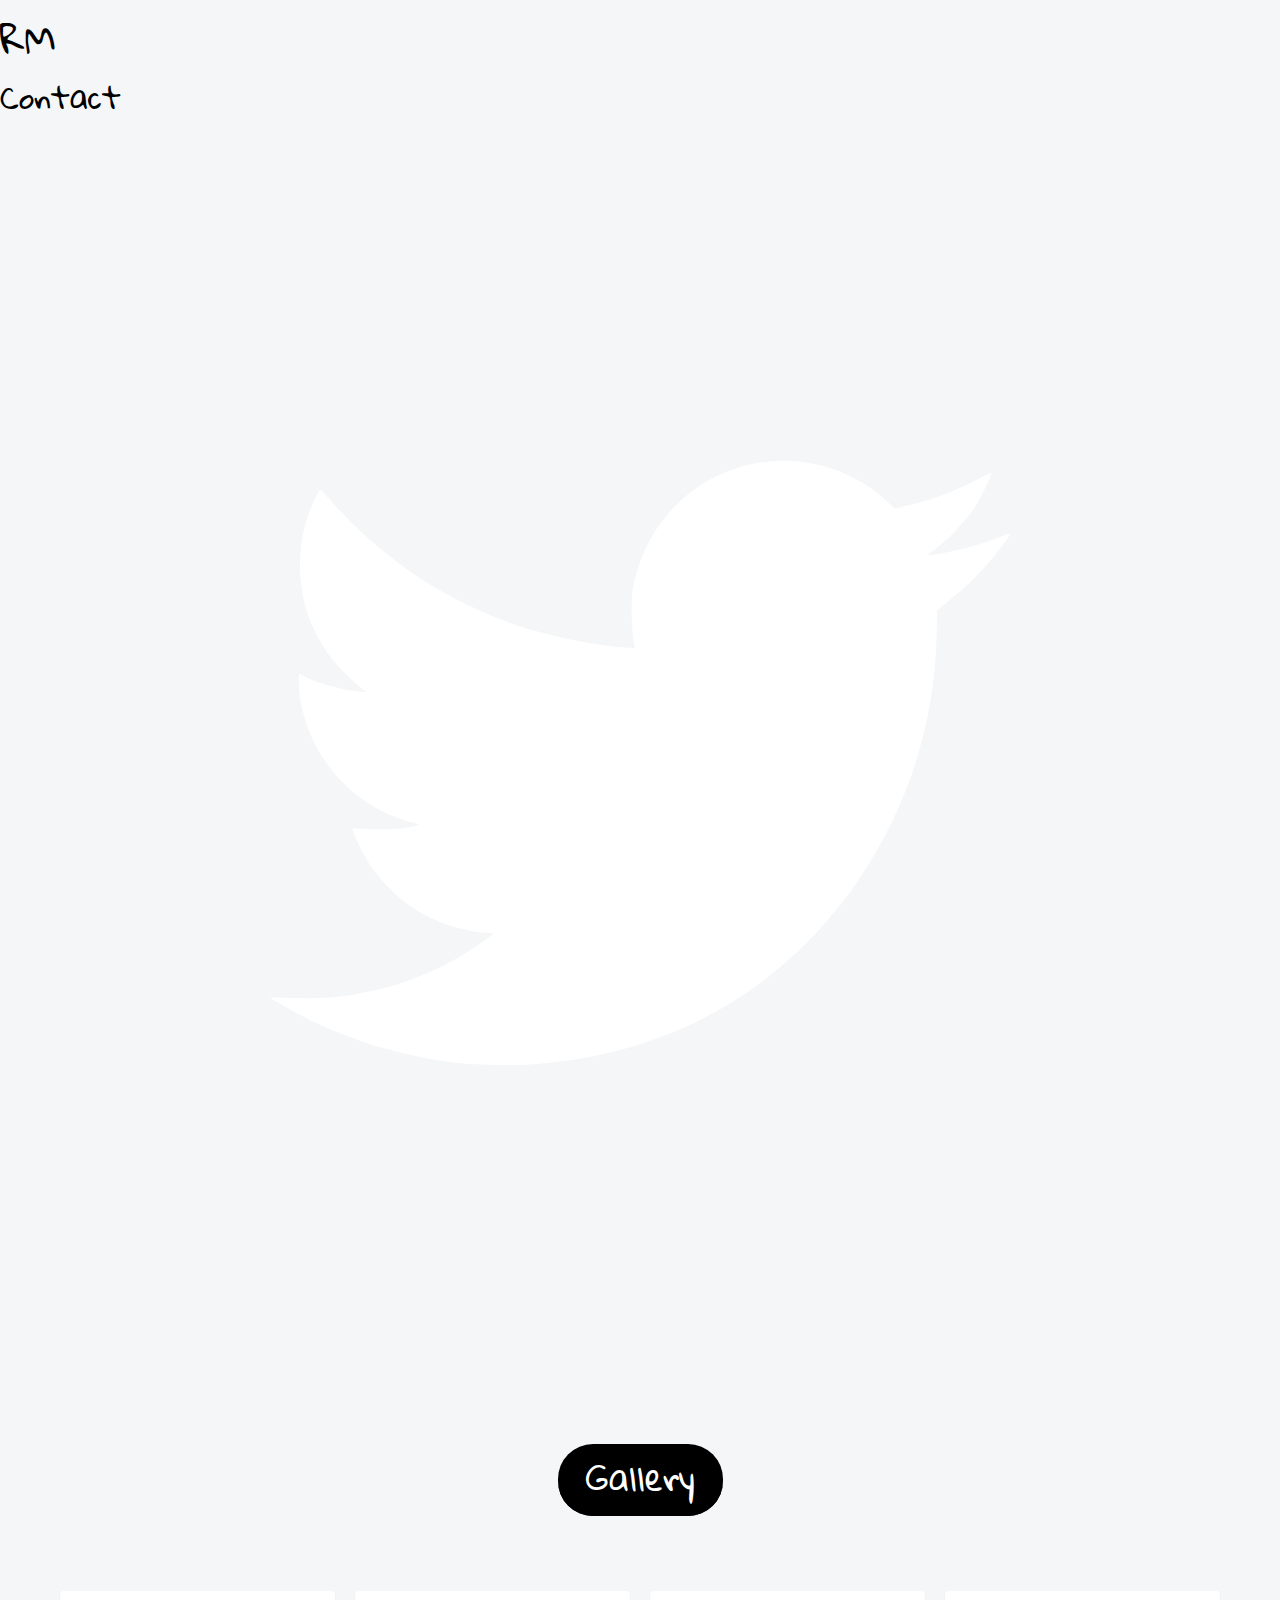
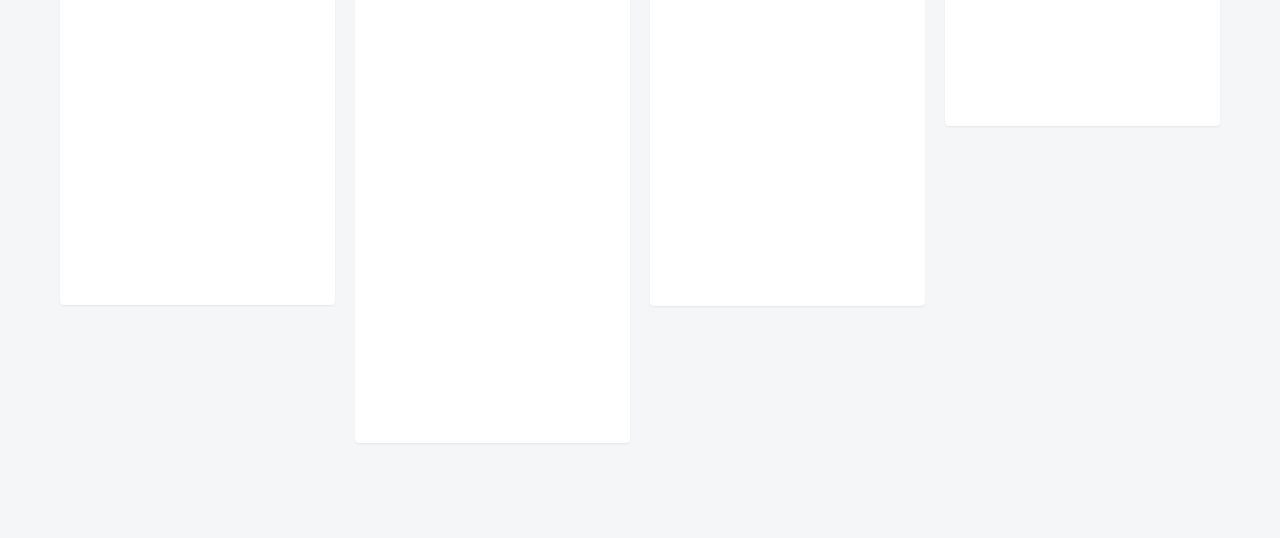
==== commit 4d5b3964: "Update index.html" ====
--- a/gallery/index.html
+++ b/gallery/index.html
@@ -108,12 +108,7 @@
 	        		<div class="fh5co-desc"></div>
         		</div>
         	</div>
-        	<div class="item">
-        		<div class="animate-box">
-	        		<a href="images/img_5.jpg" class="image-popup fh5co-board-img"><img src="images/img_5.jpg" alt=""></a>
-	        		<div class="fh5co-desc"></div>
-        		</div>
-        	</div>
+        	
         </div>
         </div>
        </div>
